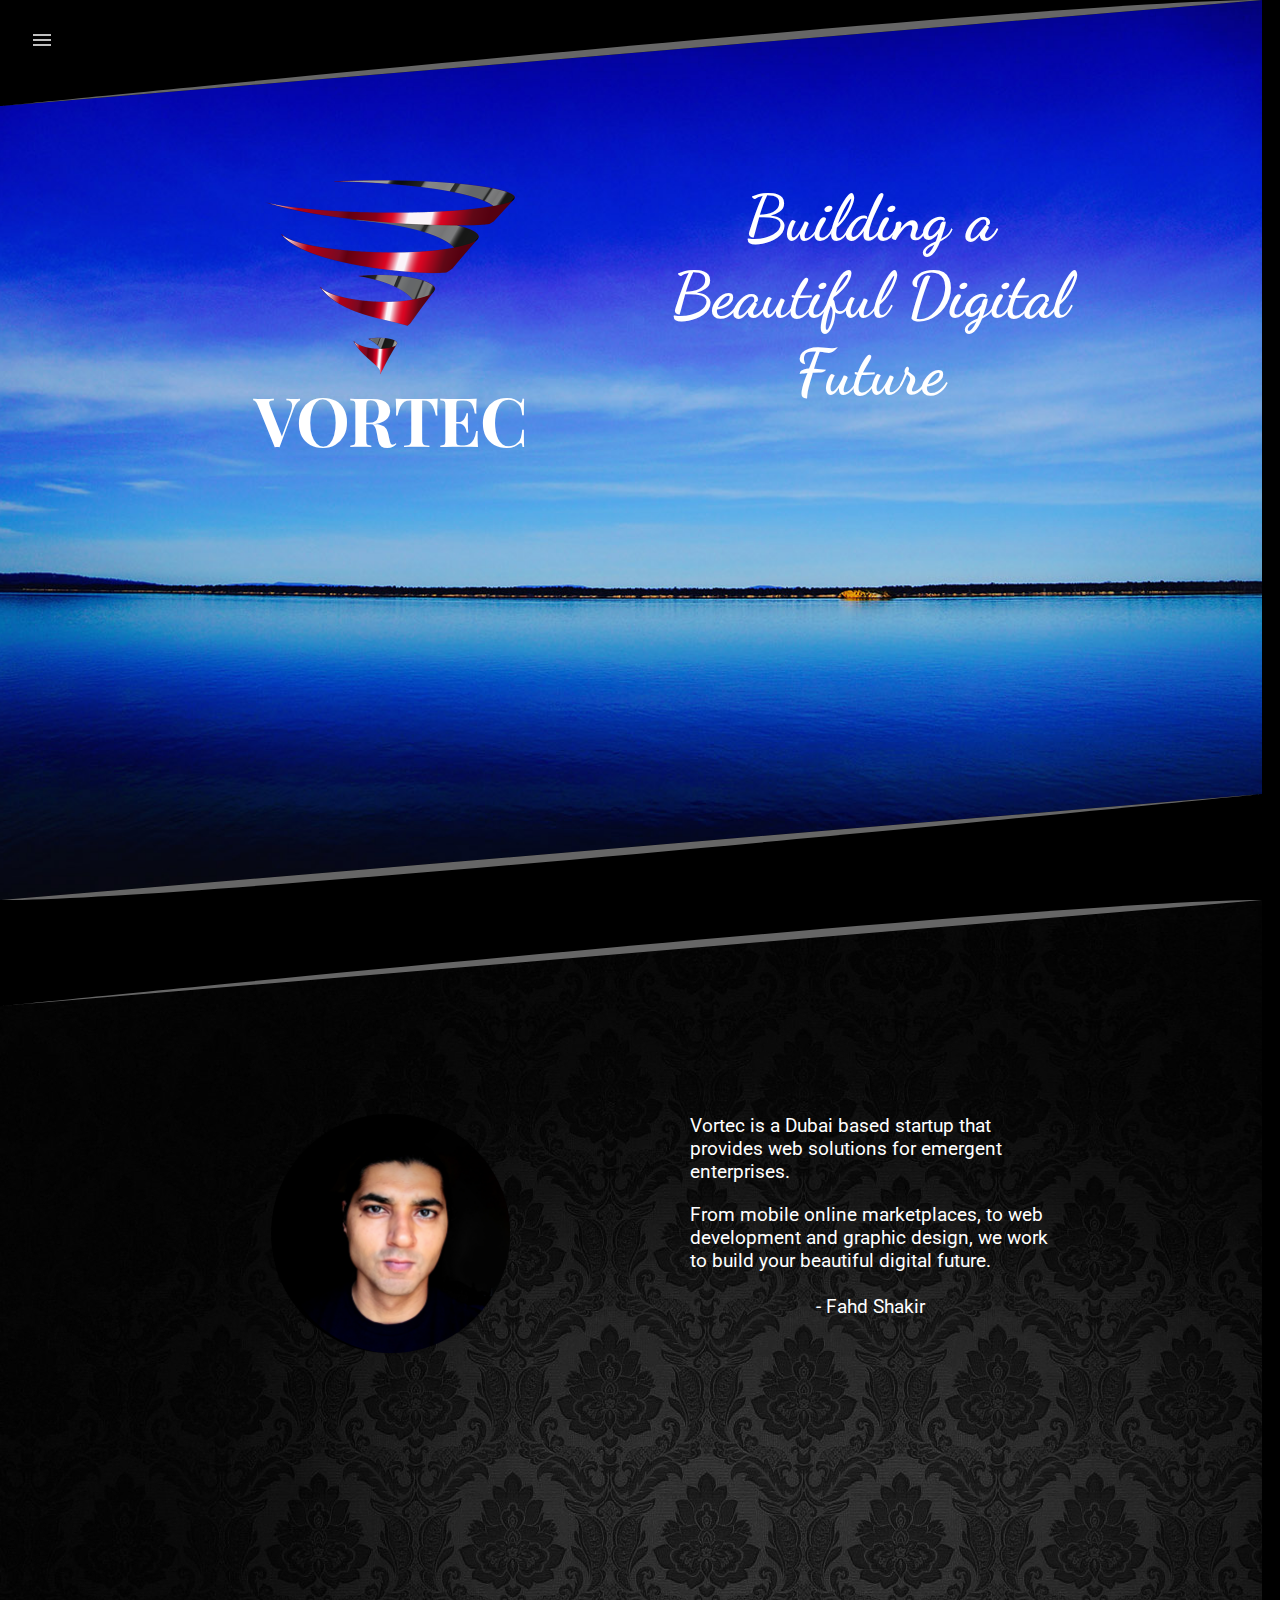
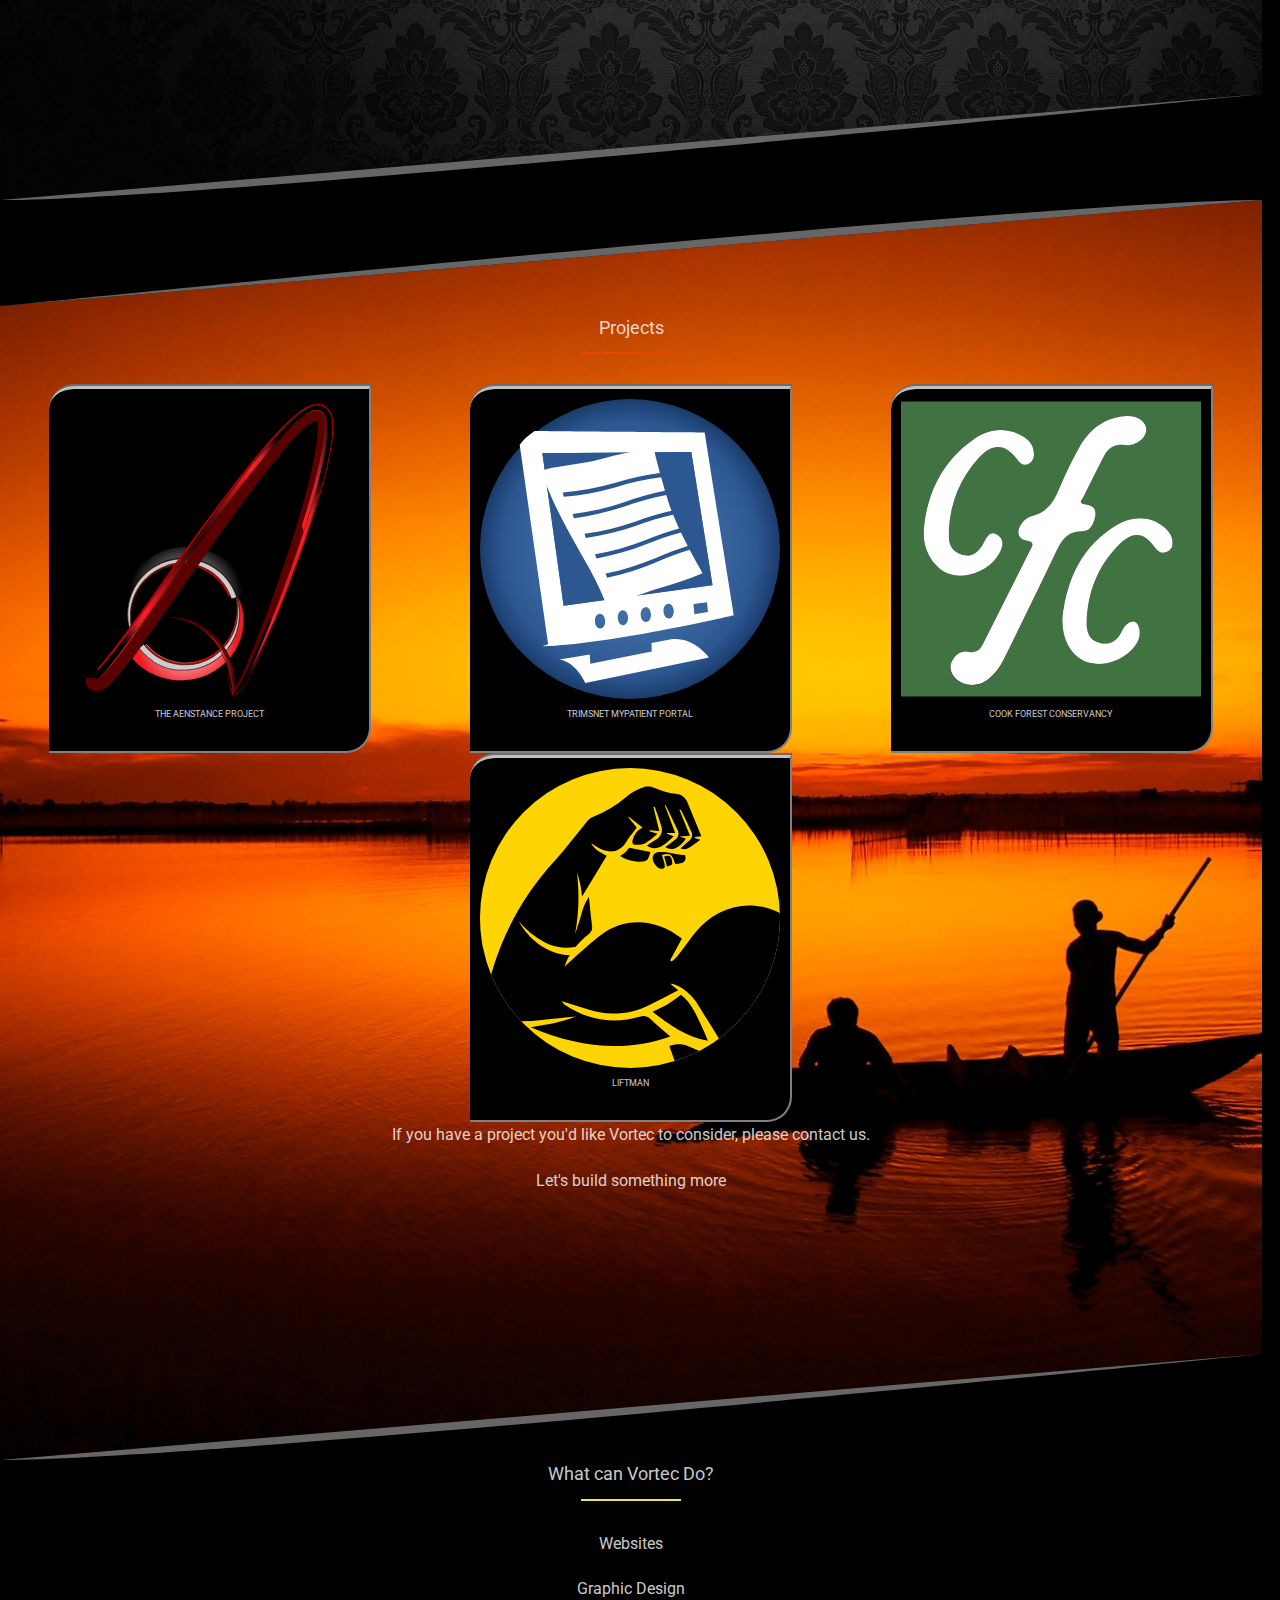
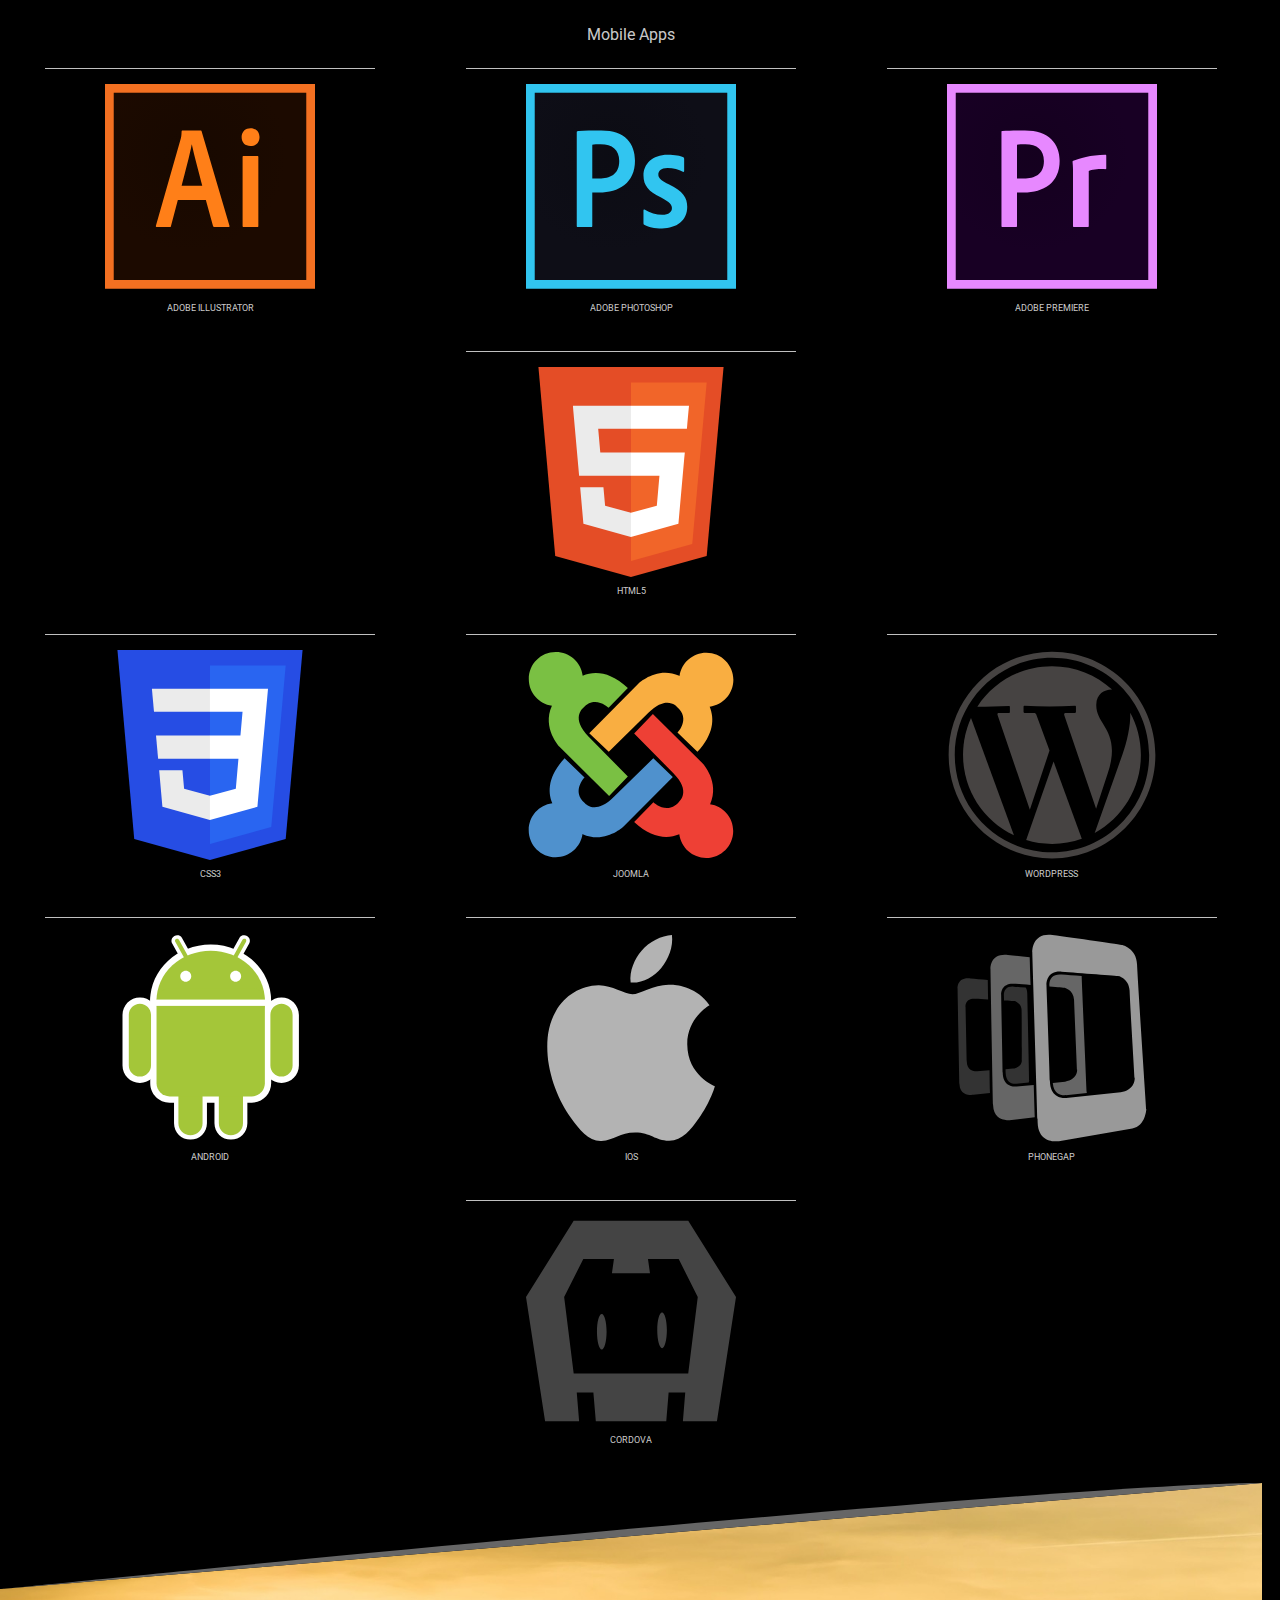
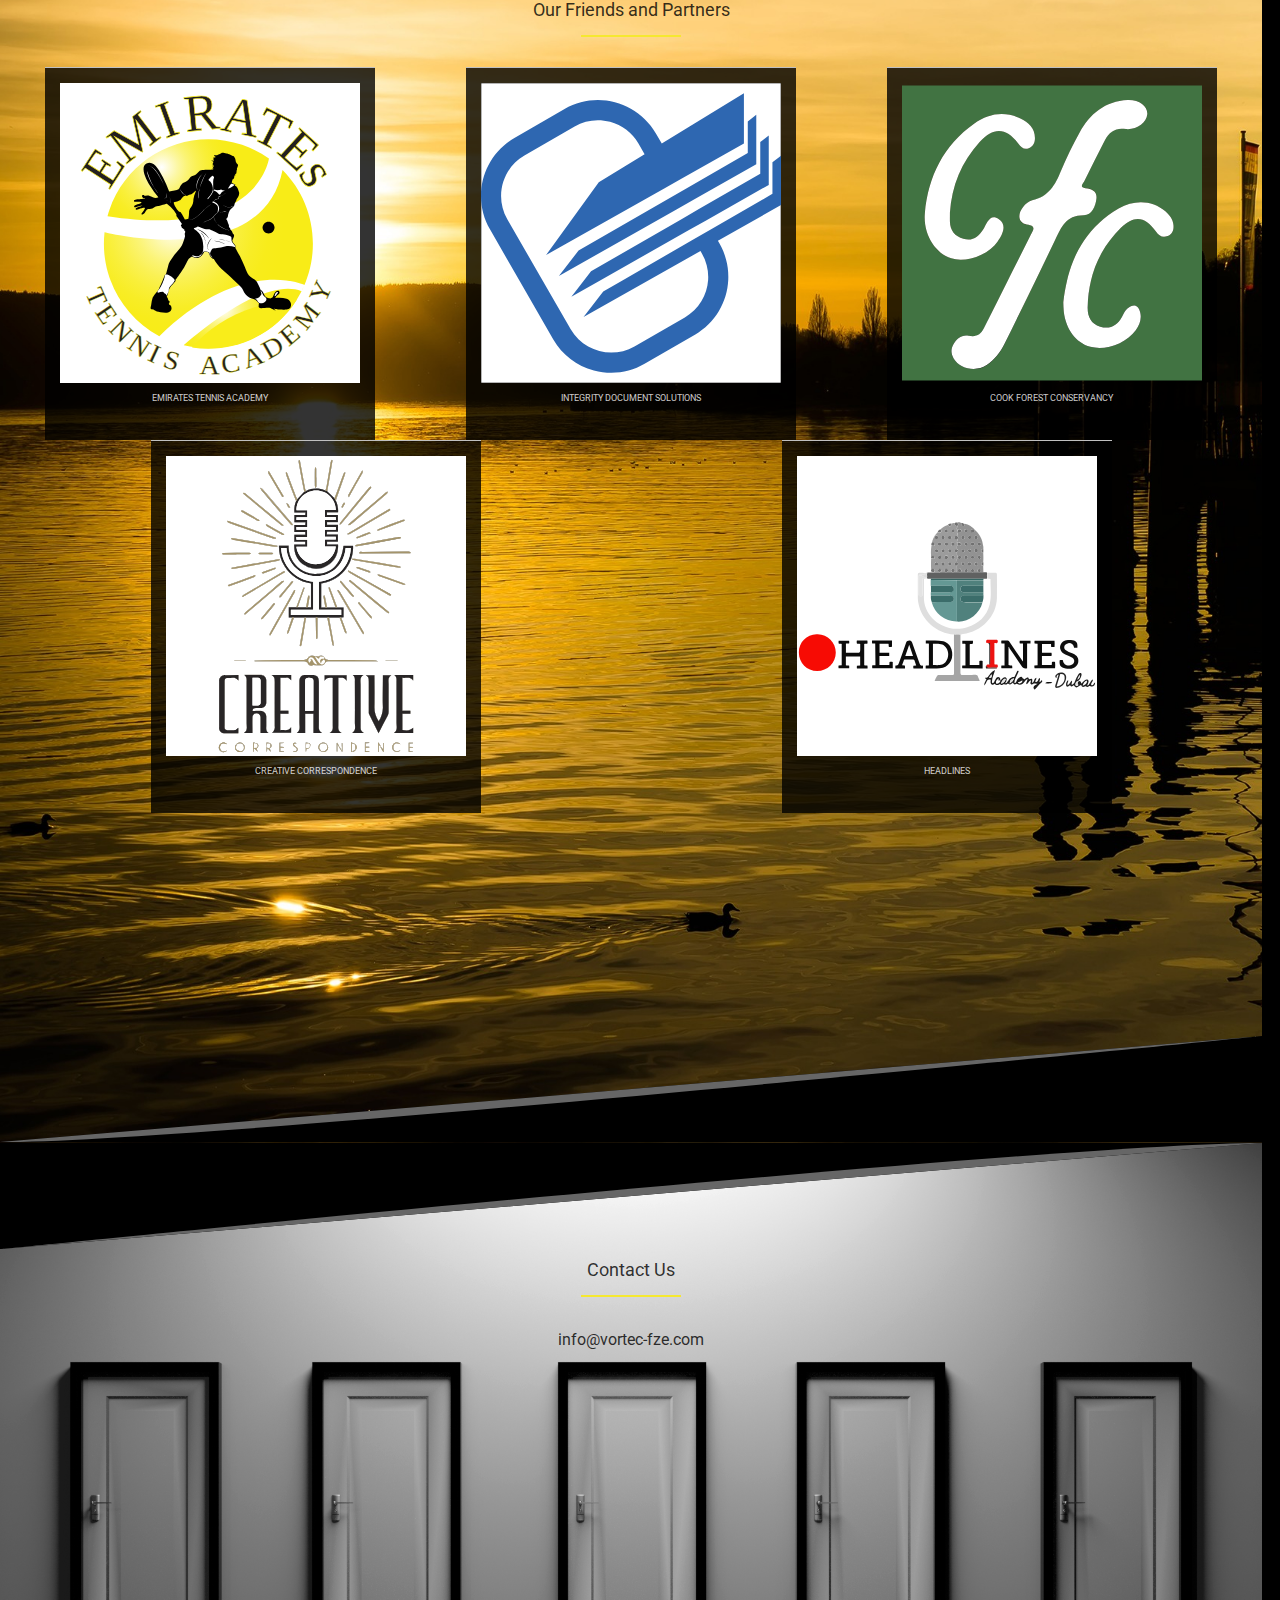
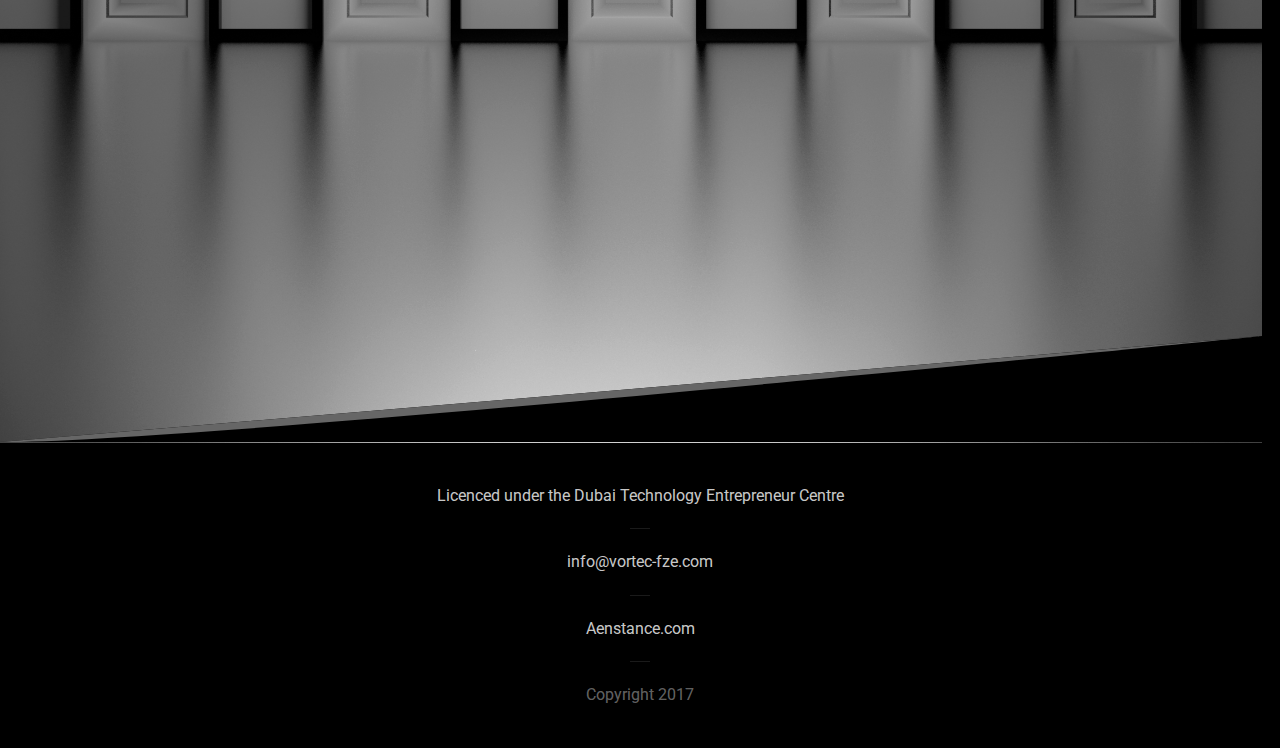
==== index.html @ 0f553f54 "link correction" ====
<!DOCTYPE html>
<html lang="en" class="page-home">

<head>
    <title>Vortec</title>
    <meta charset="utf-8">
    <meta name="viewport" content="width=device-width, initial-scale=1">
    <link rel="shortcut icon" href="assets/img/favicons/favicon.ico">
    <link rel="stylesheet" href="css/main3.css">
    <link href="https://fonts.googleapis.com/css?family=Dancing+Script|EB+Garamond|Playfair+Display" rel="stylesheet">
</head>

<body>
    <!-- <div class="top-rect"></div>  
    <svg xmlns="http://www.w3.org/2000/svg" version="1.1" viewBox="0 0 1950 150">
		  <g transform="translate(0,-902.36218)"/>
		  <path d="m 898.41609,-33.21176 0.01,0 -0.005,-0.009 -0.005,0.009 z" />
		  <path d="m 898.41609,-33.21176 0.01,0 -0.005,-0.009 -0.005,0.009 z"/>
		  <path d="M 0,150 0,0 1925,0"/>
    </svg>-->
    <!--<header>
     <svg xmlns="http://www.w3.org/2000/svg" version="1.1" viewBox="0 0 1950 150">
		  <g transform="translate(0,-902.36218)"/>
		  <path d="m 898.41609,-33.21176 0.01,0 -0.005,-0.009 -0.005,0.009 z" />
		  <path d="m 898.41609,-33.21176 0.01,0 -0.005,-0.009 -0.005,0.009 z"/>
		  <path d="M 0,150 0,0 1925,0"/>
    </svg>
    <img class="vorteclogo-svg" width="100px" height="100px" src="images/Vortec-Metal5.png">
<svg class="menu-svg" fill="silver" height="24" viewBox="0 0 24 24" width="24" xmlns="http://www.w3.org/2000/svg">
    <path d="M0 0h24v24H0z" fill="none"/>
    <path d="M3 18h18v-2H3v2zm0-5h18v-2H3v2zm0-7v2h18V6H3z"/>
</svg>

    </header>  -->
    <section class="home-hero">
        <div id="backgroundbody1">
            <header>
                <svg version="1.1" id="Layer_0" xmlns="http://www.w3.org/2000/svg" xmlns:xlink="http://www.w3.org/1999/xlink" x="0px" y="0px" viewBox="0 0 1368 115" style="enable-background:new 0 0 1368 115;" xml:space="preserve">
                    <style type="text/css">
                        .st0 {
                            fill: #666666;
                        }
                    </style>
                    <g>
                        <g>
                            <polygon points="0,115 0,0 1368,0 		" />
                        </g>
                        <path class="st0" d="M0,115C0,115,1137,0,1368,0" />
                    </g>
                </svg>
                <svg class="menu-svg" fill="silver" height="24" viewBox="0 0 24 24" width="24" xmlns="http://www.w3.org/2000/svg">
                    <path d="M0 0h24v24H0z" fill="none" />
                    <path d="M3 18h18v-2H3v2zm0-5h18v-2H3v2zm0-7v2h18V6H3z" />
                </svg>
            </header>
            <div class="mainpagecontainer">
                <div class="mainpagelayout">
                    <div class="Acol Bcol-main" role="main">
                        <img class="vorteclogo" width="250px" height="195px" src="images/Vortec-Metal6-500x390.png">
                        <h1>VORTEC</h1>
                    </div>
                    <div class="Acol Bcol-complementary" role="complementary">
                        <h2>Building a Beautiful Digital Future</h2>
                    </div>
                </div>
                <!--  Learn more and arrow
             
                 <p style="text-align: center;">Learn More</p>
              <img class="vorteclogo-svg" width="50px" height="50px" src="images/Vortec-Metal5.png">    -->
            </div>
            <svg version="1.1" id="Layer_1" xmlns="http://www.w3.org/2000/svg" xmlns:xlink="http://www.w3.org/1999/xlink" x="0px" y="0px" viewBox="0 0 1368 115" style="enable-background:new 0 0 1368 115;" xml:space="preserve">
                <style type="text/css">
                    .st0 {
                        fill: #666666;
                    }
                </style>
                <g>
                    <g>
                        <polygon points="1368,0 1368,115 0,115 		" />
                    </g>
                    <path class="st0" d="M1368,0C1368,0,231,115,0,115" />
                </g>
            </svg>
        </div>
    </section>
    <!--  Old video part 
     <section>
    <div>      
      <div class="flex-container"> 
        <div class="flex-about-content">
          <hr class="section-title-rule">
          <div class="mission">Building the Future, Tastefully</div>
          <hr class="section-title-rule bottom">
        </div>
       <!-- <div class="flex-video-right">
          <div class="flex-video-wrap">
            <div class="flex-video"><iframe src="http://www.youtube.com/embed/swcKGCX2Aos?rel=0&amp;controls=0&amp;showinfo=0" frameborder="0" allowfullscreen></iframe></div>
          </div>
          <p style="max-width: 300px" class="muted-extra"><span class="black">Video above:</span> I ask six talented creators what advice they would give their younger selves.</p>
        </div>
      </div> 
     </div>
    </section>  -->
    <section id="Whatisvortec">
        <div class="backgroundbody2">
            <svg version="1.1" id="Layer_2" xmlns="http://www.w3.org/2000/svg" xmlns:xlink="http://www.w3.org/1999/xlink" x="0px" y="0px" viewBox="0 0 1368 115" style="enable-background:new 0 0 1368 115;" xml:space="preserve">
                <style type="text/css">
                    .st0 {
                        fill: #666666;
                    }
                </style>
                <g>
                    <g>
                        <polygon points="0,115 0,0 1368,0 		" />
                    </g>
                    <path class="st0" d="M0,115C0,115,1137,0,1368,0" />
                </g>
            </svg>
            <div class="mainpagecontainer">
                <div class="mainpagelayout">
                    <div class="Acol Bcol-main" role="main">
                        <img src="images/fahdcirclebig.png" width="50%" ;>
                    </div>
                    <div class="Acol Bcol-complementary" role="complementary">
                        <div class="constrainer">
                            <p>Vortec is a Dubai based startup that provides web solutions for emergent enterprises. </p>
                            <p>From mobile online marketplaces, to web development and graphic design, we work to build your beautiful digital future.</p>
                            <p> - Fahd Shakir</p>
                        </div>
                    </div>
                </div>
            </div>
            <!--   <div class="constrainer">
        <div class="section-head">What is Vortec?</div>
        <hr class="section-title-rule">
        <div class="media-object">
          <div class="media"><img src="images/fahdcirclebig.png" class="avatar"></div>
          <div class="content">
            <p>Vortec is a Dubai based startup that provides web solutions for emergent enterprises.  <br>From mobile online marketplaces, to web development and graphic design, we work to build your beautiful digital future.  - Fahd Shakir</p>
          </div>
        </div>
      </div>  -->
            <svg version="1.1" id="Layer_3" xmlns="http://www.w3.org/2000/svg" xmlns:xlink="http://www.w3.org/1999/xlink" x="0px" y="0px" viewBox="0 0 1368 115" style="enable-background:new 0 0 1368 115;" xml:space="preserve">
                <style type="text/css">
                    .st0 {
                        fill: #666666;
                    }
                </style>
                <g>
                    <g>
                        <polygon points="1368,0 1368,115 0,115 		" />
                    </g>
                    <path class="st0" d="M1368,0C1368,0,231,115,0,115" />
                </g>
            </svg>
        </div>
    </section>
    <!--    videos section
   
   <section class="popular-episodes tint"><svg class="arc-svg" viewBox="0 0 1440 69" version="1.1" xmlns="http://www.w3.org/2000/svg" xmlns:xlink="http://www.w3.org/1999/xlink">
    <g stroke="none" stroke-width="1" fill="none" fill-rule="evenodd">
        <path d="M1440,69.0315425 L1440,0 L0,0 L0,69.0315425 C233.264983,25.0227325 473.943868,2 720,2 C966.056132,2 1206.73502,25.0227325 1440,69.0315425 Z" id="Combined-Shape"></path>
    </g>
</svg>

      <div class="constrainer">
        <div class="section-head">Popular Videos <span>Free!</span></div>
        <hr class="section-title-rule">
        <div class="popular-list"><a href="https://www.youtube.com/playlist?list=PLqGj3iMvMa4KQZUkRjfwMmTq_f1fbxerI" class="video-unit">
                    <div class="media"><img src="https://i.ytimg.com/vi/VcMjo_wczCc/mqdefault.jpg"></div>
                    <div class="desc"> 
                      <div class="title">How to Build a Responsive Website from Start to Finish</div>
                      <div class="muted-extra meta">26 videos &bull; 10hrs 46min</div>
                    </div></a><a href="https://www.youtube.com/playlist?list=PLqGj3iMvMa4IyCbhul-PdeiDqmh4ooJzk" class="video-unit">
                    <div class="media"><img src="https://i.ytimg.com/vi/STwoa-9jxi0/mqdefault.jpg"></div>
                    <div class="desc"> 
                      <div class="title">Parallax on the Web</div>
                      <div class="muted-extra meta">10 videos &bull; 3hrs 7min</div>
                    </div></a><a href="https://www.youtube.com/watch?v=OFDAGiPJHL8" class="video-unit">
                    <div class="media"><img src="https://i.ytimg.com/vi/OFDAGiPJHL8/mqdefault.jpg"></div>
                    <div class="desc"> 
                      <div class="title">Advice and Crap for Young Creators</div>
                      <div class="muted-extra meta">1 video &bull; 8min</div>
                    </div></a><a href="https://www.youtube.com/watch?v=G7EIAgfkhmg" class="video-unit">
                    <div class="media"><img src="https://i.ytimg.com/vi/G7EIAgfkhmg/mqdefault.jpg"></div>
                    <div class="desc"> 
                      <div class="title">CSS FlexBox Essentials</div>
                      <div class="muted-extra meta">2 videos &bull; 1hr 6 min</div>
                    </div></a><a href="https://www.youtube.com/playlist?list=PLqGj3iMvMa4KeBN2krBtcO3U90_7SOl-A" class="video-unit">
                    <div class="media"><img src="https://i.ytimg.com/vi/sJhhLvW-Xvg/mqdefault.jpg"></div>
                    <div class="desc"> 
                      <div class="title">Design + Code my Personal Website in 12 hours</div>
                      <div class="muted-extra meta">28 videos &bull; 12hrs 31 min</div>
                    </div></a><a href="https://www.youtube.com/watch?v=QLbUzwxkwHA" class="video-unit">
                    <div class="media"><img src="https://i.ytimg.com/vi/QLbUzwxkwHA/mqdefault.jpg"></div>
                    <div class="desc"> 
                      <div class="title">My First Websites Were Horrible!</div>
                      <div class="muted-extra meta">1 video &bull; 18min</div>
                    </div></a>
        </div>
      </div>
    </section> -->
    
    <section class="projects" id="Projects">

        <div class="backgroundbody3">
            <svg version="1.1" id="Layer_4" xmlns="http://www.w3.org/2000/svg" xmlns:xlink="http://www.w3.org/1999/xlink" x="0px" y="0px" viewBox="0 0 1368 115" style="enable-background:new 0 0 1368 115;" xml:space="preserve">
                <style type="text/css">
                    .st0 {
                        fill: #666666;
                    }
                </style>
                <g>
                    <g>
                        <polygon points="0,115 0,0 1368,0 		" />
                    </g>
                    <path class="st0" d="M0,115C0,115,1137,0,1368,0" />
                </g>
            </svg>
            <div class="conddddddddddddddddddstrainer text-center">
                <div class="section-head">Projects</div>
                <hr class="section-title-rule">
                <div class="project-icons">
                    <div class="circles"><img src="images/Aenstance120.svg" width="100%" ;>
                        <p class="muted-extra">The Aenstance Project</p>
                    </div>
                    <div class="circles"><img src="images/Trimsnet120.svg" width="100%" ;>
                        <p class="muted-extra">TRIMSNet MyPatient Portal</p>
                    </div>
                    <div class="circles"><img src="images/cfc.svg" width="100%" ;>
                        <p class="muted-extra">Cook Forest Conservancy</p>
                    </div>
                    <div class="circles"><img src="images/LiftmanC120.svg" width="100%" ;>
                        <p class="muted-extra">Liftman</p>
                    </div>
                </div>
                <p>If you have a project you'd like Vortec to consider, please contact us.</p>
                <p>Let's build something more</p>

            </div>
            <svg version="1.1" id="Layer_5" xmlns="http://www.w3.org/2000/svg" xmlns:xlink="http://www.w3.org/1999/xlink" x="0px" y="0px" viewBox="0 0 1368 115" style="enable-background:new 0 0 1368 115;" xml:space="preserve">
                <style type="text/css">
                    .st0 {
                        fill: #666666;
                    }
                </style>
                <g>
                    <g>
                        <polygon points="1368,0 1368,115 0,115 		" />
                    </g>
                    <path class="st0" d="M1368,0C1368,0,231,115,0,115" />
                </g>
            </svg>
        </div>
    </section>
    <!--section.quote div You can deal with anything today<br>if you have a compelling future<cite>— Tony Robbins</cite>
    -->
    <section class="services" id="Services">
        <div class="backgroundbody4">
            <div>
                <div class="section-head">What can Vortec Do?</div>
                <hr class="section-title-rule">
                <p> Websites</p>
                <p>Graphic Design</p>
                <p>Mobile Apps</p>
                <div class="services-icons text-center">
                    <div class="pod"><img src="images/services/Adobe_Illustrator_CC_icon.svg" width="70%" ;>
                        <p class="muted-extra">Adobe Illustrator</p>
                    </div>
                    <div class="pod"><img src="images/services/Adobe_Photoshop_CC_icon.svg" width="70%" ;>
                        <p class="muted-extra">Adobe Photoshop</p>
                    </div>
                    <div class="pod"><img src="images/services/Adobe_Premiere_Pro_CC_icon.svg" width="70%";>
                        <p class="muted-extra">Adobe Premiere</p>
                    </div>
                    <div class="pod"><img src="images/services/HTML5.svg" width="70%" ;>
                        <p class="muted-extra">HTML5</p>
                    </div>
                </div>
                <div class="services-icons text-center">
                    <div class="pod"><img src="images/services/css3a.svg" width="70%" ;>
                        <p class="muted-extra">CSS3</p>
                    </div>
                    <div class="pod"><img src="images/services/joomla.svg" width="70%" ;>
                        <p class="muted-extra">Joomla</p>
                    </div>
                    <div class="pod"><img src="images/services/WordPress.svg" width="70%" ;>
                        <p class="muted-extra">Wordpress</p>
                    </div>
                </div>
                <div class="services-icons text-center">
                    <div class="pod"><img src="images/services/Android.svg" width="70%" ;>
                        <p class="muted-extra">Android</p>
                    </div>
                    <div class="pod"><img src="images/services/Apple.svg" width="70%" ;>
                        <p class="muted-extra">iOS</p>
                    </div>
                    <div class="pod"><img src="images/services/Phonegap.svg" width="70%" ;>
                        <p class="muted-extra">Phonegap</p>
                    </div>
                    <div class="pod"><img src="images/services/cordovaX.svg" width="70%" ;>
                        <p class="muted-extra">Cordova</p>
                    </div>
                </div>
            </div>
        </div>
    </section>
    <section class="partners" id="Partners">
        <div class="backgroundbody5">
            <svg version="1.1" id="Layer_6" xmlns="http://www.w3.org/2000/svg" xmlns:xlink="http://www.w3.org/1999/xlink" x="0px" y="0px" viewBox="0 0 1368 115" style="enable-background:new 0 0 1368 115;" xml:space="preserve">
                <style type="text/css">
                    .st0 {
                        fill: #666666;
                    }
                </style>
                <g>
                    <g>
                        <polygon points="0,115 0,0 1368,0 		" />
                    </g>
                    <path class="st0" d="M0,115C0,115,1137,0,1368,0" />
                </g>
            </svg>
            <div class="section-head">Our Friends and Partners</div>
            <hr class="section-title-rule">
            <div class="partners-icons text-center">
                <div class="pod"><img src="images/etaW120.svg" width="100%" ;>
                    <p class="muted-extra">Emirates Tennis Academy</p>
                </div>
                <div class="pod"><img src="images/idsW120.svg" width="100%" ;>
                    <p class="muted-extra">Integrity Document Solutions</p>
                </div>
                <div class="pod"><img src="images/cfc.svg" width="100%" ;>
                    <p class="muted-extra">Cook Forest Conservancy</p>
                </div>
            </div>
            <div class="partners-icons text-center">       
                <div class="pod"><img src="images/cc120.svg" width="100%" ;>
                    <p class="muted-extra">Creative Correspondence</p>
                </div>
                <div class="pod"><img src="images/headlines120.svg" width="100%" ;>
                    <p class="muted-extra">Headlines</p>
                </div>
            </div>

            <svg version="1.1" id="Layer_7" xmlns="http://www.w3.org/2000/svg" xmlns:xlink="http://www.w3.org/1999/xlink" x="0px" y="0px" viewBox="0 0 1368 115" style="enable-background:new 0 0 1368 115;" xml:space="preserve">
                <style type="text/css">
                    .st0 {
                        fill: #666666;
                    }
                </style>
                <g>
                    <g>
                        <polygon points="1368,0 1368,115 0,115 		" />
                    </g>
                    <path class="st0" d="M1368,0C1368,0,231,115,0,115" />
                </g>
            </svg>
        </div>
    </section>

    <section class="contact" id="Contact">
        <div class="backgroundbody6">
            <svg version="1.1" id="Layer_8" xmlns="http://www.w3.org/2000/svg" xmlns:xlink="http://www.w3.org/1999/xlink" x="0px" y="0px" viewBox="0 0 1368 115" style="enable-background:new 0 0 1368 115;" xml:space="preserve">
                <style type="text/css">
                    .st0 {
                        fill: #666666;
                    }
                </style>
                <g>
                    <g>
                        <polygon points="0,115 0,0 1368,0 		" />
                    </g>
                    <path class="st0" d="M0,115C0,115,1137,0,1368,0" />
                </g>
            </svg>
            <div class="section-head">Contact Us</div>
            <hr class="section-title-rule">
            
            <p class="text-center">info@vortec-fze.com</p>

            <svg version="1.1" id="Layer_9" xmlns="http://www.w3.org/2000/svg" xmlns:xlink="http://www.w3.org/1999/xlink" x="0px" y="0px" viewBox="0 0 1368 115" style="enable-background:new 0 0 1368 115;" xml:space="preserve">
                <style type="text/css">
                    .st0 {
                        fill: #666666;
                    }
                </style>
                <g>
                    <g>
                        <polygon points="1368,0 1368,115 0,115 		" />
                    </g>
                    <path class="st0" d="M1368,0C1368,0,231,115,0,115" />
                </g>
            </svg>
        </div>
    </section>
    <footer class="white tint-reversed">

        <div class="constrainer">
            <ul class="link-list text-center">
                <li><a href="http://dtec.ae">Licenced under the Dubai Technology Entrepreneur Centre</a></li>
                <li><a href="#">info@vortec-fze.com</a></li>
                <li><a href="http://Aenstance.com">Aenstance.com</a></li>
                <li style="color: hsla(0,0%,100%,0.4)">Copyright 2017</li>
            </ul>
        </div>
    </footer>
    <div class="menu-overlay">
        <div class="menu-plate">
            <div class="menu-close">
                <svg fill="#000000" height="24" viewBox="0 0 24 24" width="24" xmlns="http://www.w3.org/2000/svg">
                    <path d="M19 6.41L17.59 5 12 10.59 6.41 5 5 6.41 10.59 12 5 17.59 6.41 19 12 13.41 17.59 19 19 17.59 13.41 12z" />
                    <path d="M0 0h24v24H0z" fill="none" />
                </svg>
            </div>
            <ul class="menu">
                <li>
                    <a href="/index.html">
                        <svg fill="#000000" height="24" viewBox="0 0 24 24" width="24" xmlns="http://www.w3.org/2000/svg">
                            <path d="M10 20v-6h4v6h5v-8h3L12 3 2 12h3v8z" />
                            <path d="M0 0h24v24H0z" fill="none" />
                        </svg>
                        <div class="double-line">Home<span>What is Vortec?</span></div>
                    </a>
                </li>
                <li>
                    <a href="/Projects.html">
                        <svg class="jquery-icon-svg" width="30px" height="29px" viewBox="0 0 55.99 92.42" version="1.1" xmlns="http://www.w3.org/2000/svg" xmlns:xlink="http://www.w3.org/1999/xlink">
                            <defs>
                                <style>
                                    .cls-1 {
                                        fill: #b2b2b2;
                                    }
                                </style>
                            </defs>
                            <title>03</title>
                            <path class="cls-1" d="M44.82 23.88a8.25 8.25 0 1 0 8.18 8.25 8.25 8.25 0 0 0-8.18-8.25zm0 13.21a5 5 0 1 1 4.94-5 5 5 0 0 1-4.94 4.99zm28 31.36a1.65 1.65 0 0 0-.9-1.47c-.52-.27-12.83-6.73-10.8-18.6a110.58 110.58 0 0 0 1.82-16.25c-.01-12.05-16.22-30.06-16.94-30.82a1.7 1.7 0 0 0-2.44 0c-.65.76-16.86 18.77-16.86 30.82a110.61 110.61 0 0 0 1.82 16.25c2 11.87-10.28 18.33-10.8 18.6a1.65 1.65 0 0 0-.9 1.47v19.81a1.65 1.65 0 0 0 3 1c3-4.07 8.68-10.12 12.9-12l-1 4a1.67 1.67 0 0 0 0 .4c0 1.42 1.18 4.61 11.53 4.92v5a1.65 1.65 0 1 0 3.29 0v-5c10.27-.31 11.46-3.51 11.46-4.93a1.67 1.67 0 0 0 0-.4l-1-4c4.22 1.85 9.85 7.9 12.9 12a1.65 1.65 0 0 0 3-1v-19.8zm-39.53 5.16c-4.68 1.08-9.94 6.31-13.17 10v-14.21c2.14-1.3 7.52-5 10.26-11 1.36 6.82 2.64 12.37 2.91 13.53v1.67zm13.17 9.66v-34.63a1.65 1.65 0 1 0-3.29 0v34.64c-5.9-.19-7.69-1.36-8.14-1.79l1.51-6a1.67 1.67 0 0 0 0-.4v-3.3a1.64 1.64 0 0 0 0-.38c-.07-.28-6.54-28-6.54-39.24 0-9 11.08-22.8 14.82-27.2 3.74 4.4 14.82 18.2 14.82 27.2 0 11.23-6.48 39-6.54 39.24a1.64 1.64 0 0 0 0 .38v3.3a1.66 1.66 0 0 0 0 .4l1.51 6c-.46.43-2.25 1.6-8.15 1.79zm23.05.35c-3.23-3.7-8.5-8.94-13.17-10v-1.68c.27-1.16 1.55-6.71 2.91-13.52 2.74 6 8.13 9.69 10.27 11v14.21z" transform="translate(-16.82 -.79)" />
                        </svg>

                        <div class="double-line">Projects<span>Building What?</span></div>
                    </a>
                </li>
                <li>
                    <a href="/Services.html">
                        <svg width="22px" height="14px" viewBox="0 0 22 14" version="1.1" xmlns="http://www.w3.org/2000/svg" xmlns:xlink="http://www.w3.org/1999/xlink">
                            <g stroke="none" stroke-width="1" fill="none" fill-rule="evenodd">
                                <g id="ic_gif" transform="translate(-1.000000, -5.000000)">
                                    <path d="M0,0 L24,0 L24,24 L0,24 L0,0 L0,0 Z" id="Shape"></path>
                                    <path d="M1,5 L3,5 L3,19 L1,19 L1,5 Z M5,5 L7,5 L7,19 L5,19 L5,5 Z M22,5 L10,5 C9.45,5 9,5.45 9,6 L9,18 C9,18.55 9.45,19 10,19 L22,19 C22.55,19 23,18.55 23,18 L23,6 C23,5.45 22.55,5 22,5 L22,5 Z M16,12.25 C17.24,12.25 18.25,11.24 18.25,10 C18.25,8.76 17.24,7.75 16,7.75 C14.76,7.75 13.75,8.76 13.75,10 C13.75,11.24 14.76,12.25 16,12.25 L16,12.25 Z M20.5,16.25 C20.5,14.75 17.5,14 16,14 C14.5,14 11.5,14.75 11.5,16.25 L11.5,17 L20.5,17 L20.5,16.25 L20.5,16.25 Z" id="Shape" fill="#757575"></path>
                                </g>
                            </g>
                        </svg>

                        <div class="double-line">Services<span>Building How?</span></div>
                    </a>
                </li>
                <li>
                    <a href="/Partners.html">
                        <svg fill="#000000" height="24" viewBox="0 0 40 40" width="24" xmlns="http://www.w3.org/2000/svg">
                            <g>
                                <g id="Layer_1_120_">
                                    <g>
                                        <g>
                                            <path fill="#b2b2b2" d="M31.7,10.3c-0.1-0.1-0.2-0.2-0.4-0.2l-9-2.8c-3.6-1.1-5.9,0.8-6.6,1.5c-0.4,0.4-0.6,0.8-0.8,1.1l-4,9.4
					c-0.2,0.5-0.2,1.3,0.2,2c0.5,1,1.4,1.8,2.5,2c1.2,0.3,2.5-0.1,3.5-1.1c0.3-0.3,0.5-0.6,0.6-0.8l1.3-2.5c0.2-0.4,0.5-0.8,0.9-1.2
					c1.2-1.2,1.7-0.6,1.9-0.4c2,1.9,12.6,12.5,12.6,12.5c0.4,0.4,0.3,1.1-0.2,1.6c-0.5,0.5-1.2,0.5-1.6,0.2l-3-3
					c-0.4-0.4-1-0.4-1.4,0c-0.4,0.4-0.4,1,0,1.4l3,3c0.4,0.4,0.3,1.1-0.2,1.6c-0.5,0.5-1.2,0.5-1.6,0.2l-3-3c-0.4-0.4-1-0.4-1.4,0
					c-0.4,0.4-0.4,1,0,1.4l3,3c0.4,0.4,0.3,1.1-0.2,1.6c-0.5,0.5-1.2,0.5-1.6,0.2l-3-3c-0.4-0.4-1-0.4-1.4,0c-0.4,0.4-0.4,1,0,1.4
					l3,3c0.4,0.4,0.3,1.1-0.2,1.6c-0.5,0.5-1.2,0.5-1.6,0.2L20,37.2c0.5-0.8,0.4-1.9-0.4-2.7c-0.9-0.9-2.2-0.9-2.9-0.2
					c0.8-0.8,0.7-2.1-0.2-2.9c-0.9-0.9-2.2-0.9-2.9-0.2c0.8-0.8,0.7-2.1-0.2-2.9c-0.9-0.9-2.2-0.9-2.9-0.2c0.8-0.8,0.7-2.1-0.2-2.9
					c-0.8-0.8-2-0.9-2.8-0.3l-5.8-5.8c-0.4-0.4-1-0.4-1.4,0c-0.4,0.4-0.4,1,0,1.4l5.8,5.8L4.4,28c-0.8,0.8-0.7,2.1,0.2,2.9
					c0.9,0.9,2.2,0.9,2.9,0.2c-0.8,0.8-0.7,2.1,0.2,2.9c0.9,0.9,2.2,0.9,2.9,0.2c-0.8,0.8-0.7,2.1,0.2,2.9c0.9,0.9,2.2,0.9,2.9,0.2
					c-0.8,0.8-0.7,2.1,0.2,2.9c0.9,0.9,2.2,0.9,2.9,0.2l1.8-1.8l3.6,3.6c1.1,1.1,3.1,1.1,4.3-0.2c0.6-0.6,0.9-1.4,1-2.1
					c0.8,0,1.5-0.4,2.1-1c0.6-0.6,0.9-1.4,1-2.1c0.8,0,1.5-0.4,2.1-1c0.6-0.6,0.9-1.4,1-2.1c0.8,0,1.5-0.4,2.1-1
					c1.2-1.2,1.3-3.2,0.2-4.3l-1.5-1.5l6.2-6.2c0.4-0.4,0.4-1,0-1.4L31.7,10.3z" />
                                        </g>
                                        <g>
                                            <path fill="#b2b2b2" d="M46.4,12.5l-7.9-7.9c-0.8-0.8-2-0.8-2.8,0L33,7.3c-0.8,0.8-0.8,2,0,2.8l7.9,7.9c0.8,0.8,2,0.8,2.8,0
					l2.8-2.8C47.2,14.5,47.2,13.3,46.4,12.5z M42.3,16.5c-0.9,0-1.6-0.7-1.6-1.6s0.7-1.6,1.6-1.6c0.9,0,1.6,0.7,1.6,1.6
					C43.9,15.8,43.2,16.5,42.3,16.5z" />
                                        </g>
                                    </g>
                                </g>
                            </g>
                        </svg>
                        <div class="double-line">Our Partners<span>Building Whom?</span></div>

                    </a>
                </li>
                <li>
                    <hr>
                </li>

                <li>
                    <a href="/Contact.html"><img src="images/burj.svg" height="250%;">

                        <div class="double-line">Contact Us<span>Let's Build Something</span></div>
                    </a>
                </li>
            </ul>
        </div>
    </div>
    <script src="js/jquery-2.2.2.min.js"></script>
    <script src="js/functions.js" type="text/javascript"></script>
</body>

</html>
---- css/main3.css ----
@import url(https://fonts.googleapis.com/css?family=Roboto:300,400,500,700,400italic);
/*! normalize.css v4.0.0 | MIT License | github.com/necolas/normalize.css */
/**
 * 1. Change the default font family in all browsers (opinionated).
 * 2. Prevent adjustments of font size after orientation changes in IE and iOS.
 */
html {
  font-family: sans-serif;
  /* 1 */
  -ms-text-size-adjust: 100%;
  /* 2 */
  -webkit-text-size-adjust: 100%;
  /* 2 */ }

/**
 * Remove the margin in all browsers (opinionated).
 */
body {
  margin: 0; }

/* HTML5 display definitions
   ========================================================================== */
/**
 * Add the correct display in IE 9-.
 * 1. Add the correct display in Edge, IE, and Firefox.
 * 2. Add the correct display in IE.
 */
article,
aside,
details,
figcaption,
figure,
footer,
header,
main,
menu,
nav,
section,
summary {
  /* 1 */
  display: block; }

/**
 * Add the correct display in IE 9-.
 */
audio,
canvas,
progress,
video {
  display: inline-block; }

/**
 * Add the correct display in iOS 4-7.
 */
audio:not([controls]) {
  display: none;
  height: 0; }

/**
 * Add the correct vertical alignment in Chrome, Firefox, and Opera.
 */
progress {
  vertical-align: baseline; }

/**
 * Add the correct display in IE 10-.
 * 1. Add the correct display in IE.
 */
template,
[hidden] {
  display: none; }

/* Links
   ========================================================================== */
/**
 * Remove the gray background on active links in IE 10.
 */
a {
  background-color: transparent; }

/**
 * Remove the outline on focused links when they are also active or hovered
 * in all browsers (opinionated).
 */
a:active,
a:hover {
  outline-width: 0; }

/* Text-level semantics
   ========================================================================== */
/**
 * 1. Remove the bottom border in Firefox 39-.
 * 2. Add the correct text decoration in Chrome, Edge, IE, Opera, and Safari.
 */
abbr[title] {
  border-bottom: none;
  /* 1 */
  text-decoration: underline;
  /* 2 */
  text-decoration: underline dotted;
  /* 2 */ }

/**
 * Prevent the duplicate application of `bolder` by the next rule in Safari 6.
 */
b,
strong {
  font-weight: inherit; }

/**
 * Add the correct font weight in Chrome, Edge, and Safari.
 */
b,
strong {
  font-weight: bolder; }

/**
 * Add the correct font style in Android 4.3-.
 */
dfn {
  font-style: italic; }

/**
 * Correct the font size and margin on `h1` elements within `section` and
 * `article` contexts in Chrome, Firefox, and Safari.
 */
h1 {
  font-size: 2em;
  margin: 0.67em 0; }

/**
 * Add the correct background and color in IE 9-.
 */
mark {
  background-color: #ff0;
  color: #000; }

/**
 * Add the correct font size in all browsers.
 */
small {
  font-size: 80%; }

/**
 * Prevent `sub` and `sup` elements from affecting the line height in
 * all browsers.
 */
sub,
sup {
  font-size: 75%;
  line-height: 0;
  position: relative;
  vertical-align: baseline; }

sub {
  bottom: -0.25em; }

sup {
  top: -0.5em; }

/* Embedded content
   ========================================================================== */
/**
 * Remove the border on images inside links in IE 10-.
 */
img {
  border-style: none; }

/**
 * Hide the overflow in IE.
 */
svg:not(:root) {
  overflow: hidden; }

/* Grouping content
   ========================================================================== */
/**
 * 1. Correct the inheritance and scaling of font size in all browsers.
 * 2. Correct the odd `em` font sizing in all browsers.
 */
code,
kbd,
pre,
samp {
  font-family: monospace, monospace;
  /* 1 */
  font-size: 1em;
  /* 2 */ }

/**
 * Add the correct margin in IE 8.
 */
figure {
  margin: 1em 40px; }

/**
 * 1. Add the correct box sizing in Firefox.
 * 2. Show the overflow in Edge and IE.
 */
hr {
  box-sizing: content-box;
  /* 1 */
  height: 0;
  /* 1 */
  overflow: visible;
  /* 2 */ }

/* Forms
   ========================================================================== */
/**
 * Change font properties to `inherit` in all browsers (opinionated).
 */
button,
input,
select,
textarea {
  font: inherit; }

/**
 * Restore the font weight unset by the previous rule.
 */
optgroup {
  font-weight: bold; }

/**
 * Show the overflow in IE.
 * 1. Show the overflow in Edge.
 * 2. Show the overflow in Edge, Firefox, and IE.
 */
button,
input,
select {
  /* 2 */
  overflow: visible; }

/**
 * Remove the margin in Safari.
 * 1. Remove the margin in Firefox and Safari.
 */
button,
input,
select,
textarea {
  /* 1 */
  margin: 0; }

/**
 * Remove the inheritence of text transform in Edge, Firefox, and IE.
 * 1. Remove the inheritence of text transform in Firefox.
 */
button,
select {
  /* 1 */
  text-transform: none; }

/**
 * Change the cursor in all browsers (opinionated).
 */
button,
[type="button"],
[type="reset"],
[type="submit"] {
  cursor: pointer; }

/**
 * Restore the default cursor to disabled elements unset by the previous rule.
 */
[disabled] {
  cursor: default; }

/**
 * 1. Prevent a WebKit bug where (2) destroys native `audio` and `video`
 *    controls in Android 4.
 * 2. Correct the inability to style clickable types in iOS.
 */
button,
html [type="button"],
[type="reset"],
[type="submit"] {
  -webkit-appearance: button;
  /* 2 */ }

/**
 * Remove the inner border and padding in Firefox.
 */
button::-moz-focus-inner,
input::-moz-focus-inner {
  border: 0;
  padding: 0; }

/**
 * Restore the focus styles unset by the previous rule.
 */
button:-moz-focusring,
input:-moz-focusring {
  outline: 1px dotted ButtonText; }

/**
 * Change the border, margin, and padding in all browsers (opinionated).
 */
fieldset {
  border: 1px solid #c0c0c0;
  margin: 0 2px;
  padding: 0.35em 0.625em 0.75em; }

/**
 * 1. Correct the text wrapping in Edge and IE.
 * 2. Correct the color inheritance from `fieldset` elements in IE.
 * 3. Remove the padding so developers are not caught out when they zero out
 *    `fieldset` elements in all browsers.
 */
legend {
  box-sizing: border-box;
  /* 1 */
  color: inherit;
  /* 2 */
  display: table;
  /* 1 */
  max-width: 100%;
  /* 1 */
  padding: 0;
  /* 3 */
  white-space: normal;
  /* 1 */ }

/**
 * Remove the default vertical scrollbar in IE.
 */
textarea {
  overflow: auto; }

/**
 * 1. Add the correct box sizing in IE 10-.
 * 2. Remove the padding in IE 10-.
 */
[type="checkbox"],
[type="radio"] {
  box-sizing: border-box;
  /* 1 */
  padding: 0;
  /* 2 */ }

/**
 * Correct the cursor style of increment and decrement buttons in Chrome.
 */
[type="number"]::-webkit-inner-spin-button,
[type="number"]::-webkit-outer-spin-button {
  height: auto; }

/**
 * Correct the odd appearance of search inputs in Chrome and Safari.
 */
[type="search"] {
  -webkit-appearance: textfield; }

/**
 * Remove the inner padding and cancel buttons in Chrome on OS X and
 * Safari on OS X.
 */
[type="search"]::-webkit-search-cancel-button,
[type="search"]::-webkit-search-decoration {
  -webkit-appearance: none; }

body {
  background-color: black;
/*  font-size: 14px;  */
  line-height: 1.6;
  font-family: "Roboto", sans-serif;
  color: rgba(0, 0, 0, 0.7);
  margin: 0;
  padding: 0;
  -webkit-font-smoothing: antialiased;
  -webkit-text-size-adjust: 100%; }

a {
  color: inherit;
  text-decoration: none;
  outline: 0;
  border-bottom: 2px solid rgba(0, 0, 0, 0.15); }
  a:hover, a:focus {
    color: inherit;
    border-bottom-color: rgba(0, 0, 0, 0.3); }
  a.white, a.white-hard {
    border-bottom-color: rgba(255, 255, 255, 0.3); }
    a.white:hover, a.white:focus, a.white-hard:hover, a.white-hard:focus {
      color: white; }

.gigantic, .huge, .large, .bigger, .big,
h1, h2, h3, h4, h5, h6 {
  color: #222;
  font-weight: bold;
  margin: 0;
  margin-bottom: 20px; }

.gigantic {
  font-size: 110px;
  line-height: 1.09;
  letter-spacing: -2px; }

.huge, h1 {
  font-size: 68px;
  line-height: 1.05;
  letter-spacing: -1px; }

.large, h2 {
  font-size: 42px;
  line-height: 1.14; }

.bigger, h3 {
  font-size: 26px;
  line-height: 1.38; }

.big, h4 {
  font-size: 22px;
  line-height: 1.38; }

.small, small {
  font-size: 10px;
  line-height: 1.2; }

p {
  margin: 0 0 20px 0; }
.content p{
    color: rgba(365,365,365, 0.8);
}

em {
  font-style: italic; }

strong {
  font-weight: bold;
  color: rgba(0, 0, 0, 0.9); }

hr {
  border: solid #ddd;
  border-width: 1px 0 0;
  clear: both;
  margin: 10px 0 30px;
  height: 0; }
  hr.section-title-rule {
    border-top: 2px solid #F5E830;
    width: 100px;
    margin: 10px auto 30px; }
    .tint-reversed hr.section-title-rule {
      border-top-color: rgba(255, 255, 255, 0.2); }

.section-head {
  font-size: 18px;
  color:  rgba(365, 365, 365, 0.8);
  text-align: center; }

.contact .section-head, p{
    color: rgba(0,0,0,0.8);
}
.partners .section-head {
   color:  rgba(0, 0, 0, 0.8); 
}
.pod{
    padding: 15px;
    background-color: rgba(0,0,0,.8);
    border-top: 1px silver solid;
     
    
}
.lead {
  font-size: 16px;
  font-weight: 400;
  color: rgba(0, 0, 0, 0.8); }

.bold {
  font-weight: 600; }

.regular {
  font-size: 14px;
  font-weight: 400;
  color: rgba(0, 0, 0, 0.8); }

.muted {
  font-size: 13px;
  font-style: italic; }

.muted-extra {
  font-size: 12px;
  font-weight: 400;
  color: rgba(365, 365, 365, 0.5); }


.blue {
  color: #0067AF; }

.black {
  color: black; }

.white {
  color: rgba(255, 255, 255, 0.8); }

.white-hard {
  color: white; }

.text-center {
  text-align: center; }

.text-right {
  text-align: right; }

.button,
button,
input[type="submit"],
input[type="reset"],
input[type="button"] {
  display: inline-block;
  padding: 5px 20px;
  color: #555;
  text-align: center;
  text-decoration: none;
  white-space: nowrap;
  background-color: transparent;
  border-radius: 4px;
  border: 1px solid #bbb;
  cursor: pointer;
  box-sizing: border-box; }
  .button:hover, .button:active, .button:focus,
  button:hover,
  button:active,
  button:focus,
  input[type="submit"]:hover,
  input[type="submit"]:active,
  input[type="submit"]:focus,
  input[type="reset"]:hover,
  input[type="reset"]:active,
  input[type="reset"]:focus,
  input[type="button"]:hover,
  input[type="button"]:active,
  input[type="button"]:focus {
    color: inherit;
    border-color: #888;
    outline: 0; }

form {
  margin-bottom: 20px; }

input[type="text"],
input[type="email"] {
  padding: 5px 10px;
  border: 1px solid rgba(0, 0, 0, 0.5);
  border-radius: 3px;
  width: 100%;
  margin-bottom: 10px;
  box-sizing: border-box; }

input,
textarea {
  font-size: 16px;
  -webkit-appearance: none; }
  input:focus,
  textarea:focus {
    outline: none; }

input.needsfilled {
  border-color: #FF851B !important;
  color: #FF851B !important; }


body {
  position: relative; }

header {
  height: 80px;
  position: relative; 
  top: 0;
}
.vorteclogo-svg {
    position: relative;
    left: 50%;
    top: 50%;
    margin-left: -25px;
    margin-top: -20px; }
  header .menu-svg {
    position: absolute;
    top: 28px;
    left: 30px;
    cursor: pointer; }

footer {
  padding: 40px 0px;
  background: black; }

section {
  padding: 0px 0px; }
  section.tint {
    background-color: #f5f5f5; }
  section .constrainer {
    max-width: 360px;
    margin: 0 auto;
    padding: 0 30px; }

.media-object {
  display: -webkit-box;
  display: -webkit-flex;
  display: -ms-flexbox;
  display: flex; }
  .media-object .media {
    margin-right: 20px;
    -webkit-flex-shrink: 0;
        -ms-flex-negative: 0;
            flex-shrink: 0; }

.avatar {
  width: 13vw;
  height: 180px;
  border-radius: 50%; }

.link-list {
  list-style: none;
  padding: 0;
  margin: 0; }
  .link-list li:after {
    content: "";
    display: block;
    height: 1px;
    width: 20px;
    background: rgba(0, 0, 0, 0.1);
    margin: 20px auto; }
    .tint-reversed .link-list li:after {
      background: rgba(255, 255, 255, 0.1); }
  .link-list li:last-child:after {
    display: none; }
  .link-list li a {
    border: none; 
}

.projects .section-title-rule {
  border-top-color: #E84500; }
.projects .project-icons {
  display: -webkit-box;
  display: -webkit-flex;
  display: -ms-flexbox;
  display: flex;
  -webkit-justify-content: space-around;
      -ms-flex-pack: distribute;
          justify-content: space-around; 
flex-wrap: wrap;}
  .projects .project-icons > div {
    margin: 0 5px; }
  .projects .project-icons p {
    text-transform: uppercase;
    font-size: 9px;    
}
.services .services-icons {
  display: -webkit-box;
  display: -webkit-flex;
  display: -ms-flexbox;
  display: flex;
  -webkit-justify-content: space-around;
      -ms-flex-pack: distribute;
          justify-content: space-around;
    flex-wrap: wrap;
}
  .services .services-icons > div {
    margin: 0 5px; }
  .services .services-icons p {
    text-transform: uppercase;
    font-size: 9px;    
}
.partners .partners-icons {
  display: -webkit-box;
  display: -webkit-flex;
  display: -ms-flexbox;
  display: flex;
  -webkit-justify-content: space-around;
      -ms-flex-pack: distribute;
          justify-content: space-around; 
flex-wrap: wrap;
}
  .partners .partners-icons > div {
    margin: 0 5px; }
  .partners .partners-icons p {
    text-transform: uppercase;
    font-size: 9px;    
}

.menu-overlay {
  position: fixed;
  background-color: transparent;
  top: 0;
  left: 0;
  right: 0;
  bottom: 0;
  pointer-events: none;
  -webkit-transition: all 350ms ease-in-out;
  transition: all 350ms ease-in-out; }

.menu-plate {
  position: absolute;
  top: 0px;
  left: -400px;
  width: 300px;
  height: 100%;
  background: white;
  box-shadow: 3px 0px 30px rgba(0, 0, 0, 0.4);
  -webkit-transition: all 350ms ease-in-out;
  transition: all 350ms ease-in-out; }
  .menu-plate .jquery-icon-svg path {
    fill: rgba(0, 0, 0, 0.54); }

.menu-close {
  position: absolute;
  top: 28px;
  left: 30px;
  cursor: pointer; }

.menu {
  margin: 0;
  list-style: none;
  margin-top: 88px;
  padding-left: 30px; }
  .menu li {
    margin-bottom: 30px; }
  .menu svg {
    vertical-align: top;
    margin-right: 20px;
    fill: rgba(0, 0, 0, 0.54);
    width: 24px;
    height: 24px; }
  .menu a {
    border-bottom: none;
    text-transform: uppercase;
    font-weight: 500;
    font-size: 16px;
    display: inline-block;
    height: 24px;
    line-height: 24px; }
  .menu .double-line {
    display: inline-block;
    line-height: 1.4; }
    .menu .double-line span {
      display: block;
      font-size: 12px;
      color: rgba(0, 0, 0, 0.3); }

html.menu-open body {
  overflow: hidden;
  position: fixed;
  top: 0;
  left: 0;
  right: 0;
  bottom: 0; }
html.menu-open .menu-overlay {
  background-color: rgba(0, 0, 0, 0.7);
  pointer-events: auto; }
html.menu-open .menu-plate {
  -webkit-transform: translate3d(400px, 0px, 0px);
          transform: translate3d(400px, 0px, 0px); }


section.testimonials {
  overflow: hidden; }


.page-home .home-hero {}
  .page-home .home-hero .mission {
    font-size: 21px;
    font-weight: 400;
    margin-bottom: 20px;
    max-width: 300px; }
  .page-home .home-hero .section-title-rule {
    border-top-color: rgba(0, 0, 0, 0.15);
    margin: 0px 0px 30px;
    display: none; }
    .page-home .home-hero .section-title-rule.bottom {
      display: block;
      margin: 10px 0px 30px; }
.page-home .top-rect {
  padding-top: 500px; }
@media (min-width: 830px) {
  .page-home .home-hero .mission {
    font-size: 28px;
    line-height: 1.38; }
  .page-home .home-hero .section-title-rule {
    display: block; }
  .page-home .home-hero .flex-container {
    display: -webkit-box;
    display: -webkit-flex;
    display: -ms-flexbox;
    display: flex;
    max-width: 830px;
    margin: 0 auto; }
  .page-home .home-hero .flex-about-content {
    max-width: 300px;
    margin-right: 30px;
    -webkit-flex-shrink: 0;
        -ms-flex-negative: 0;
            flex-shrink: 0; }
    .page-home .home-hero .flex-about-content .section-head {
      text-align: left; }
    .page-home .home-hero .flex-about-content .section-title-rule {
      display: block; }
      .page-home .home-hero .flex-about-content .section-title-rule.bottom {
        display: none; }
  .page-home .home-hero .flex-video-right {
    width: 100%; } }

.page-home .quote {
  text-align: center;
}
  .page-home .quote > div {
    display: inline-block;
    font-size: 24px;
    font-weight: 300;
    max-width: 600px;
    padding: 0 20px; }
    .page-home .quote > div span {
      font-weight: 400; }
    .page-home .quote > div cite {
      display: block;
      text-align: right;
      font-size: 14px; }
.page-home .popular-episodes .section-head span {
  font-style: italic;
  font-weight: 400;
  display: inline-block;
  position: relative;
  z-index: 1; }
  .page-home .popular-episodes .section-head span:after {
    content: "";
    display: block;
    background: rgba(249, 236, 49, 0.3);
    height: 30px;
    width: 50px;
    z-index: -1;
    position: absolute;
    top: 0px;
    left: -5px;
    -webkit-transform: rotate(24deg) skewY(-24deg);
            transform: rotate(24deg) skewY(-24deg); }


#backgroundbody1 {
    margin: 0;
    padding: 0;
    background-image: url("../images/bg021.jpg");
    background-position: center;
    background-repeat: no-repeat;
    background-size: cover;
    width: 98.6vw;
    min-height: 100vh;
    position: relative;
}

.Bcol-main {
  flex: 2;  
  text-align: center;

}  
.Bcol-complementary {
  flex: 2;  
    height: 3em;
    line-height: 3em;
    text-align: center;
}

/* Responsive: */

@media only screen and (min-width: 640px) {
  .mainpagelayout {
    display: flex;
  }
}

.mainpagecontainer {
  max-width: 60em;
  margin-right: auto;
  margin-left: auto;
  margin-top:100px;
}

.Acol {
  padding: 0;
  margin: 0 2px 2px 0;

}
.Bcol-main h1{
    color: white;
    font-family: 'Playfair Display', serif;
}

.Bcol-complementary h2{
    color: white;
    display: inline-block;
    vertical-align: middle;
    line-height: normal;
    font-family: 'Dancing Script', cursive;
    font-size: 5vw;
}
.Bcol-complementary p{
    color: white;
    display: inline-block;
    vertical-align: middle;
    line-height: normal;
    font-family: 'Roboto', serif;
    font-size: 1.2em;
    text-align: left;
}
#Layer_1 {
     position: absolute; bottom: 0; 
}

.projects p {
    color: rgba(365,365,365,0.8);
}
.partners p{
    color: rgba(365,365,365,0.8);
}

.projects {
    background-color: black;
}
.backgroundbody2{
    background-image: url("../images/bg%20patterns%20(1).jpg");
    min-height: 100vh;
    width: 98.6vw;
    position: relative;
}
.backgroundbody3 {
    background-image: url("../images/bg%20fishing.jpg");
    background-repeat: no-repeat;
    background-position: center;
    background-size: cover;
    width: 98.6vw;
    min-height: 140vh;
    position: relative;    
}
.backgroundbody4{
    min-height: 100vh;
    width: 98.6vw;
    position: relative;
    background-color: black;
}
.backgroundbody5 {
    background-image: url("../images/bg%20tests%20(4).jpg");
    background-repeat: no-repeat;
    background-position: center;
    background-size: cover;
    width: 98.6vw;
    min-height:  140vh;
    position: relative;       
}
.backgroundbody6 {
    background-image: url("../images/bg%20doors4.png");
    background-repeat: no-repeat;
    background-position: center;
    background-size: cover;
    width: 98.6vw;
    min-height: 100vh;
    position: relative;       
}


#Layer_3 {
    position: absolute;
    bottom: 0; 
}

#Layer_5 {
    position: absolute;
    bottom: 0; 
}

#Layer_7 {
    position: absolute;
    bottom: 0; 
}
#Layer_9 {
    position: absolute;
    bottom: 0; 
}
.services p{
    color: rgba(365,365,365,0.8);
    text-align: center;
}
.circles {
    background-color: black;
    border-radius: 25px 0px 25px 0px;
    padding: 10px;
    border-top: 5px silver groove;
    border-bottom: 2px gray solid;
    border-right: 2px gray solid;
    min-width: 130px;
}

.pod {
}
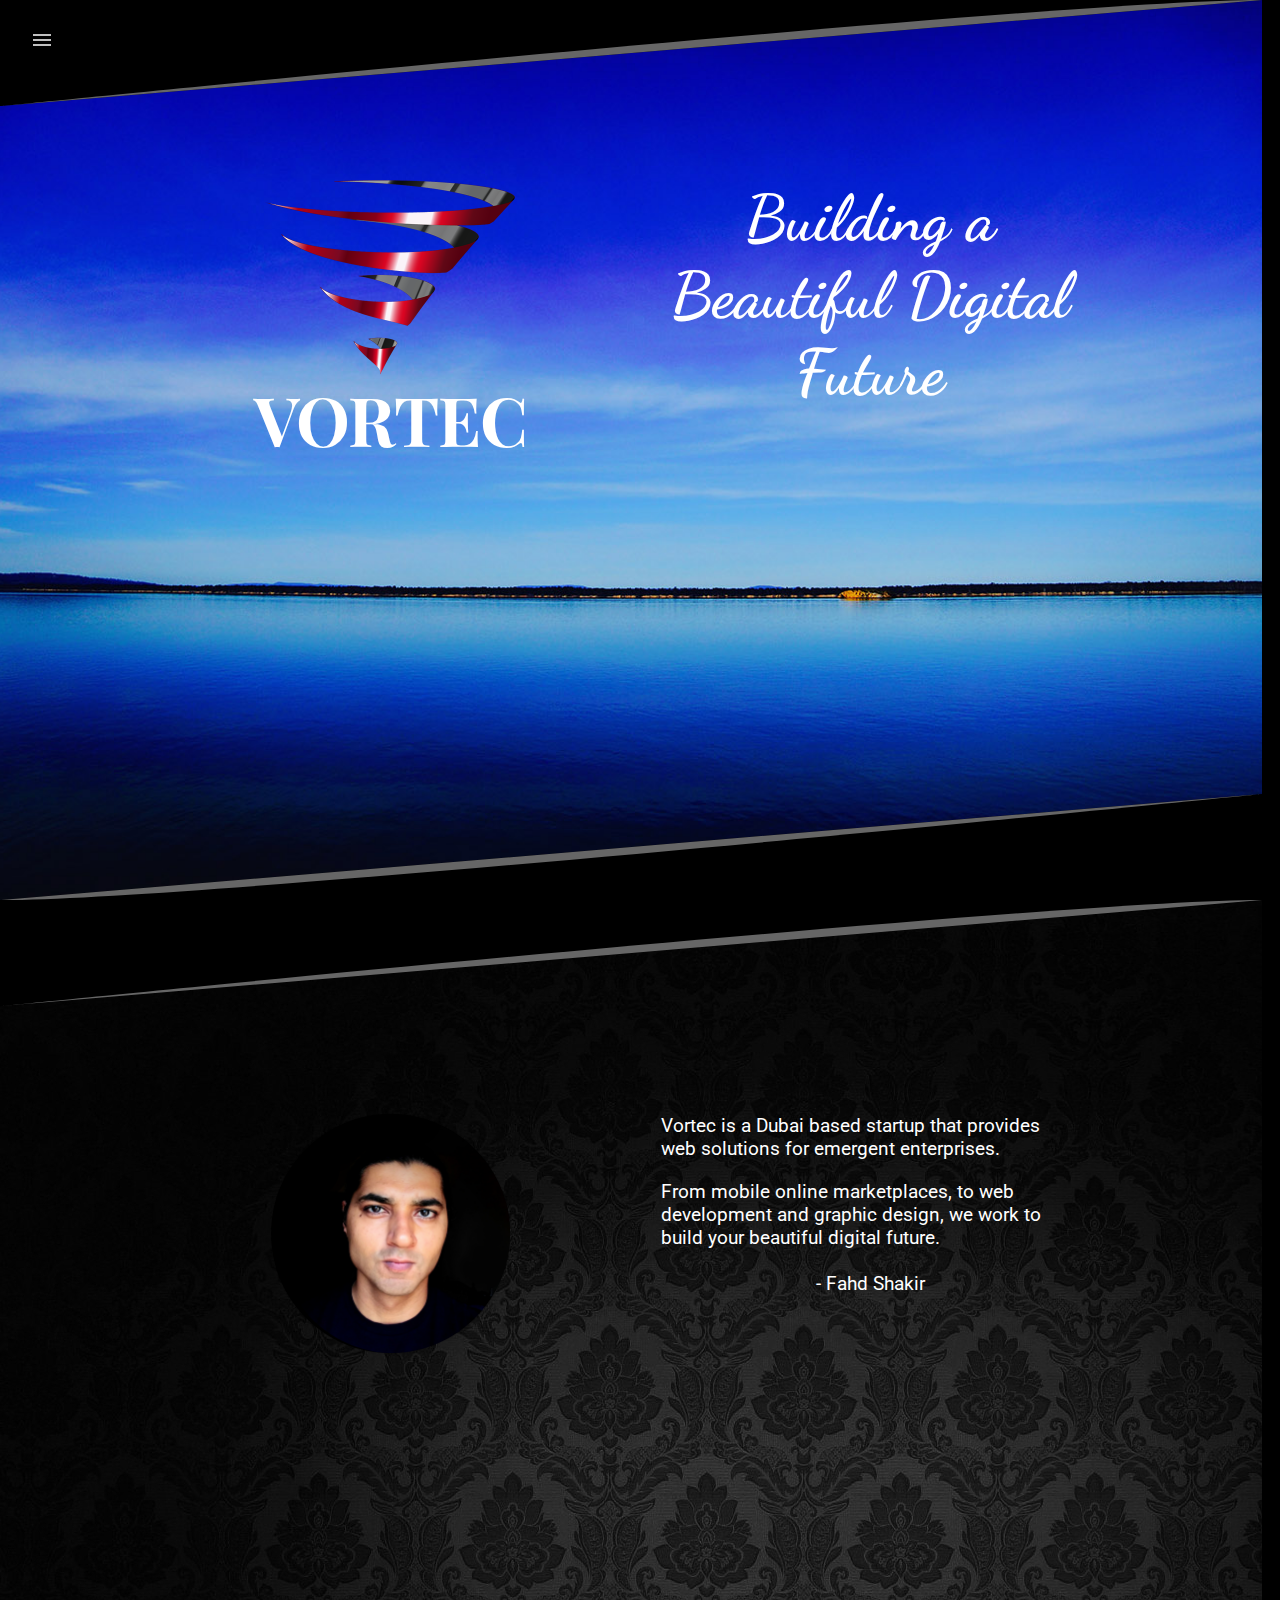
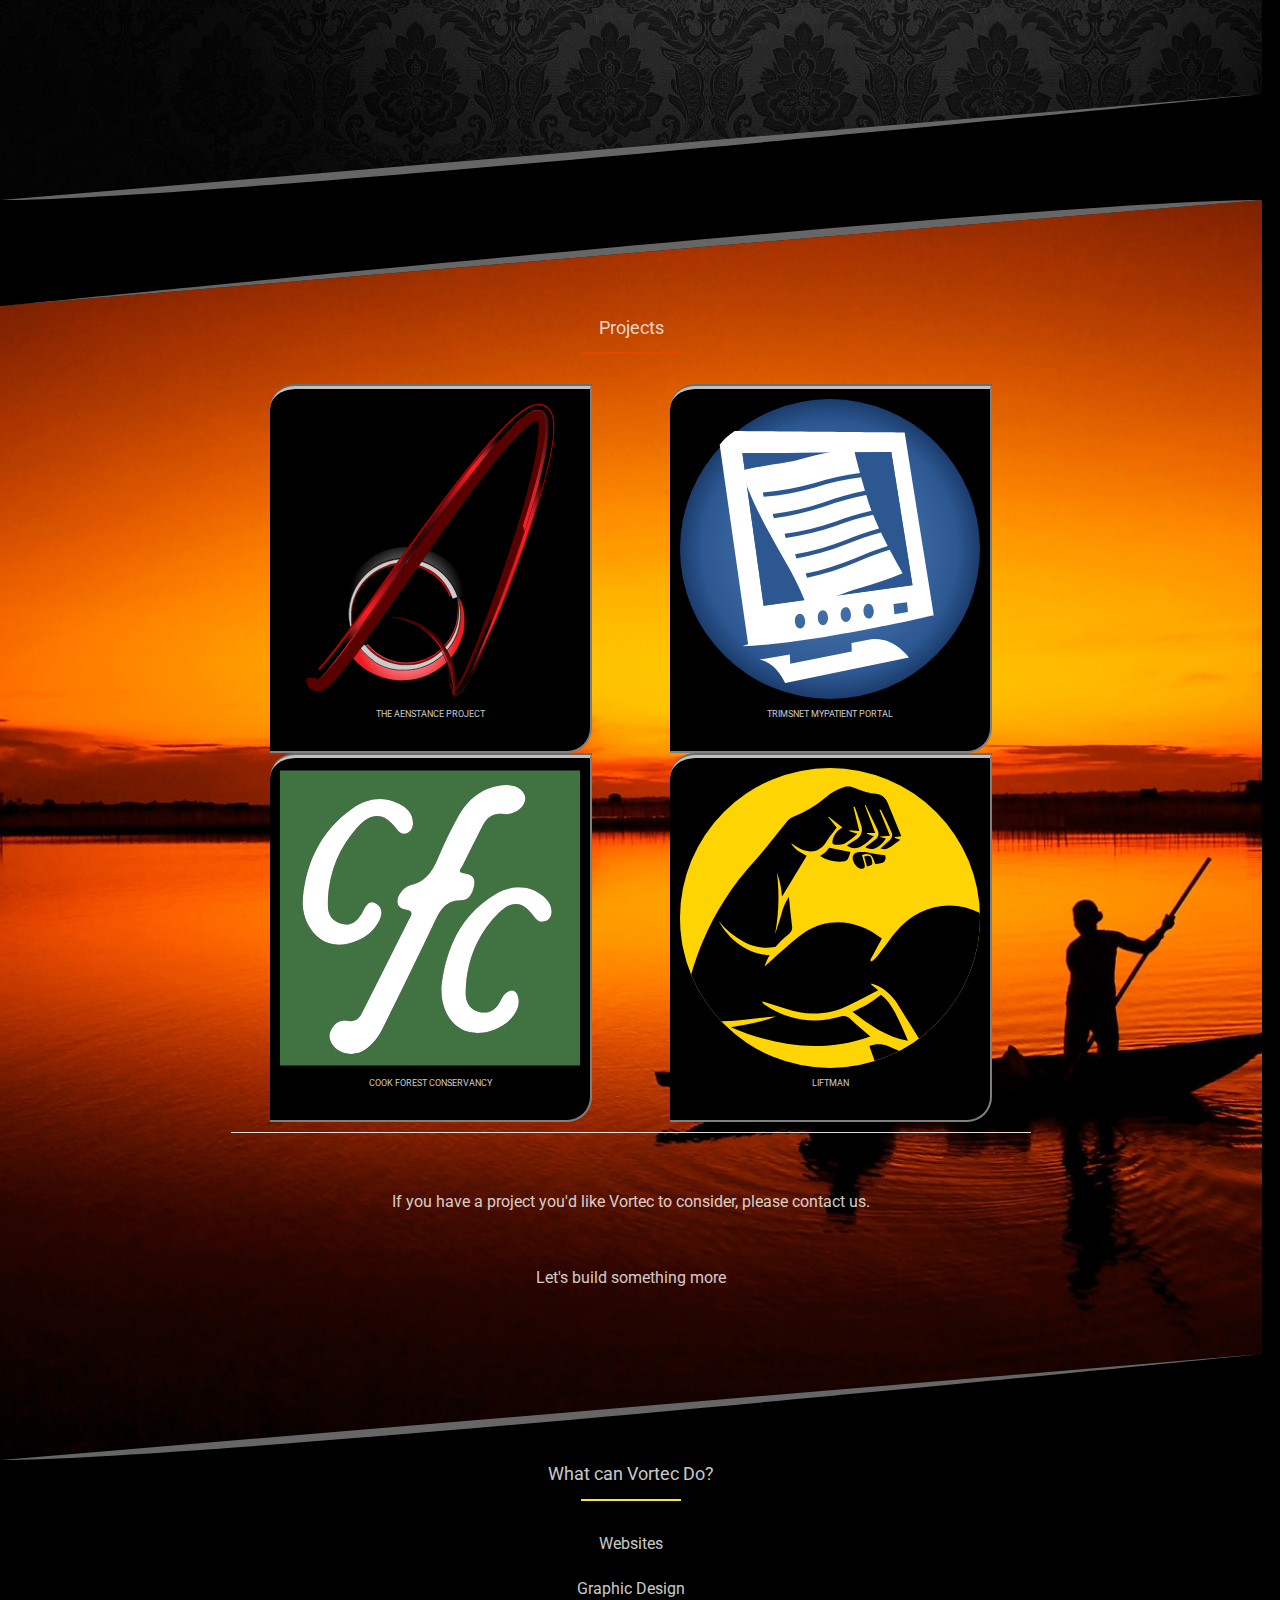
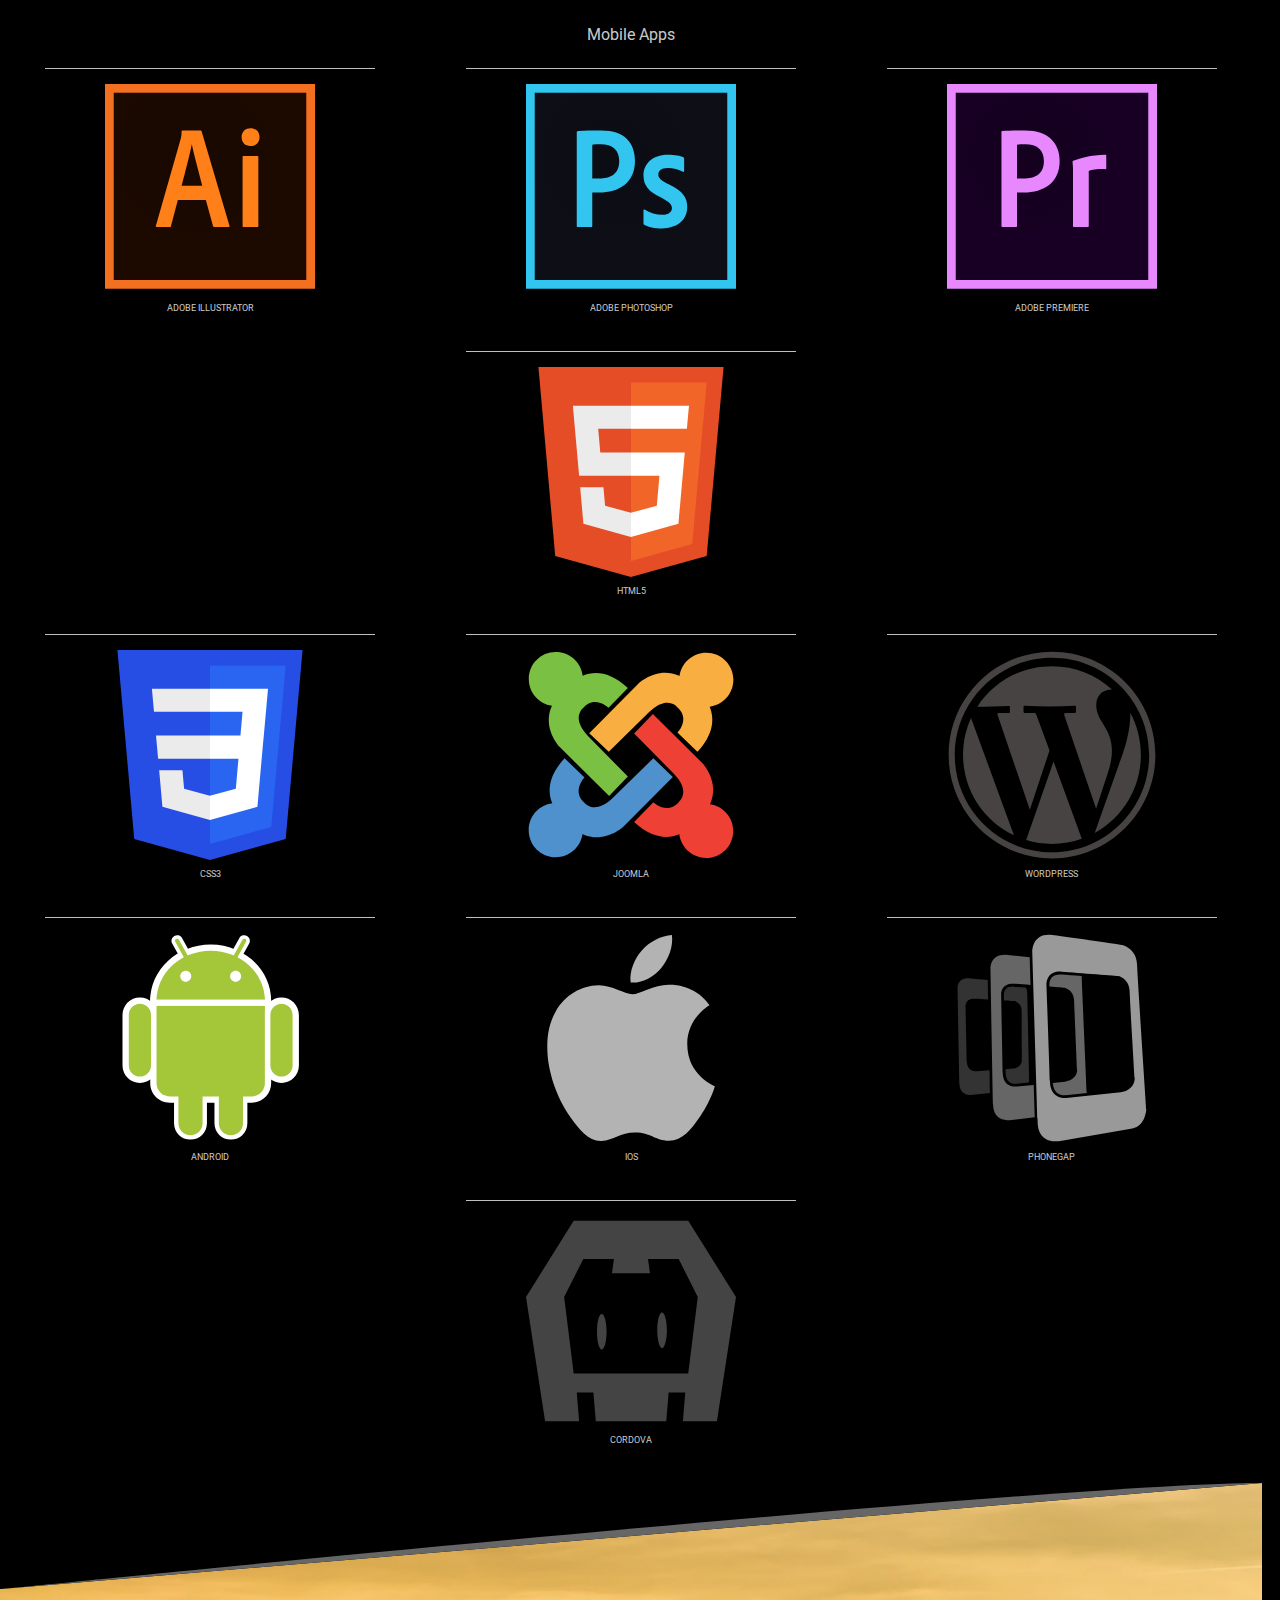
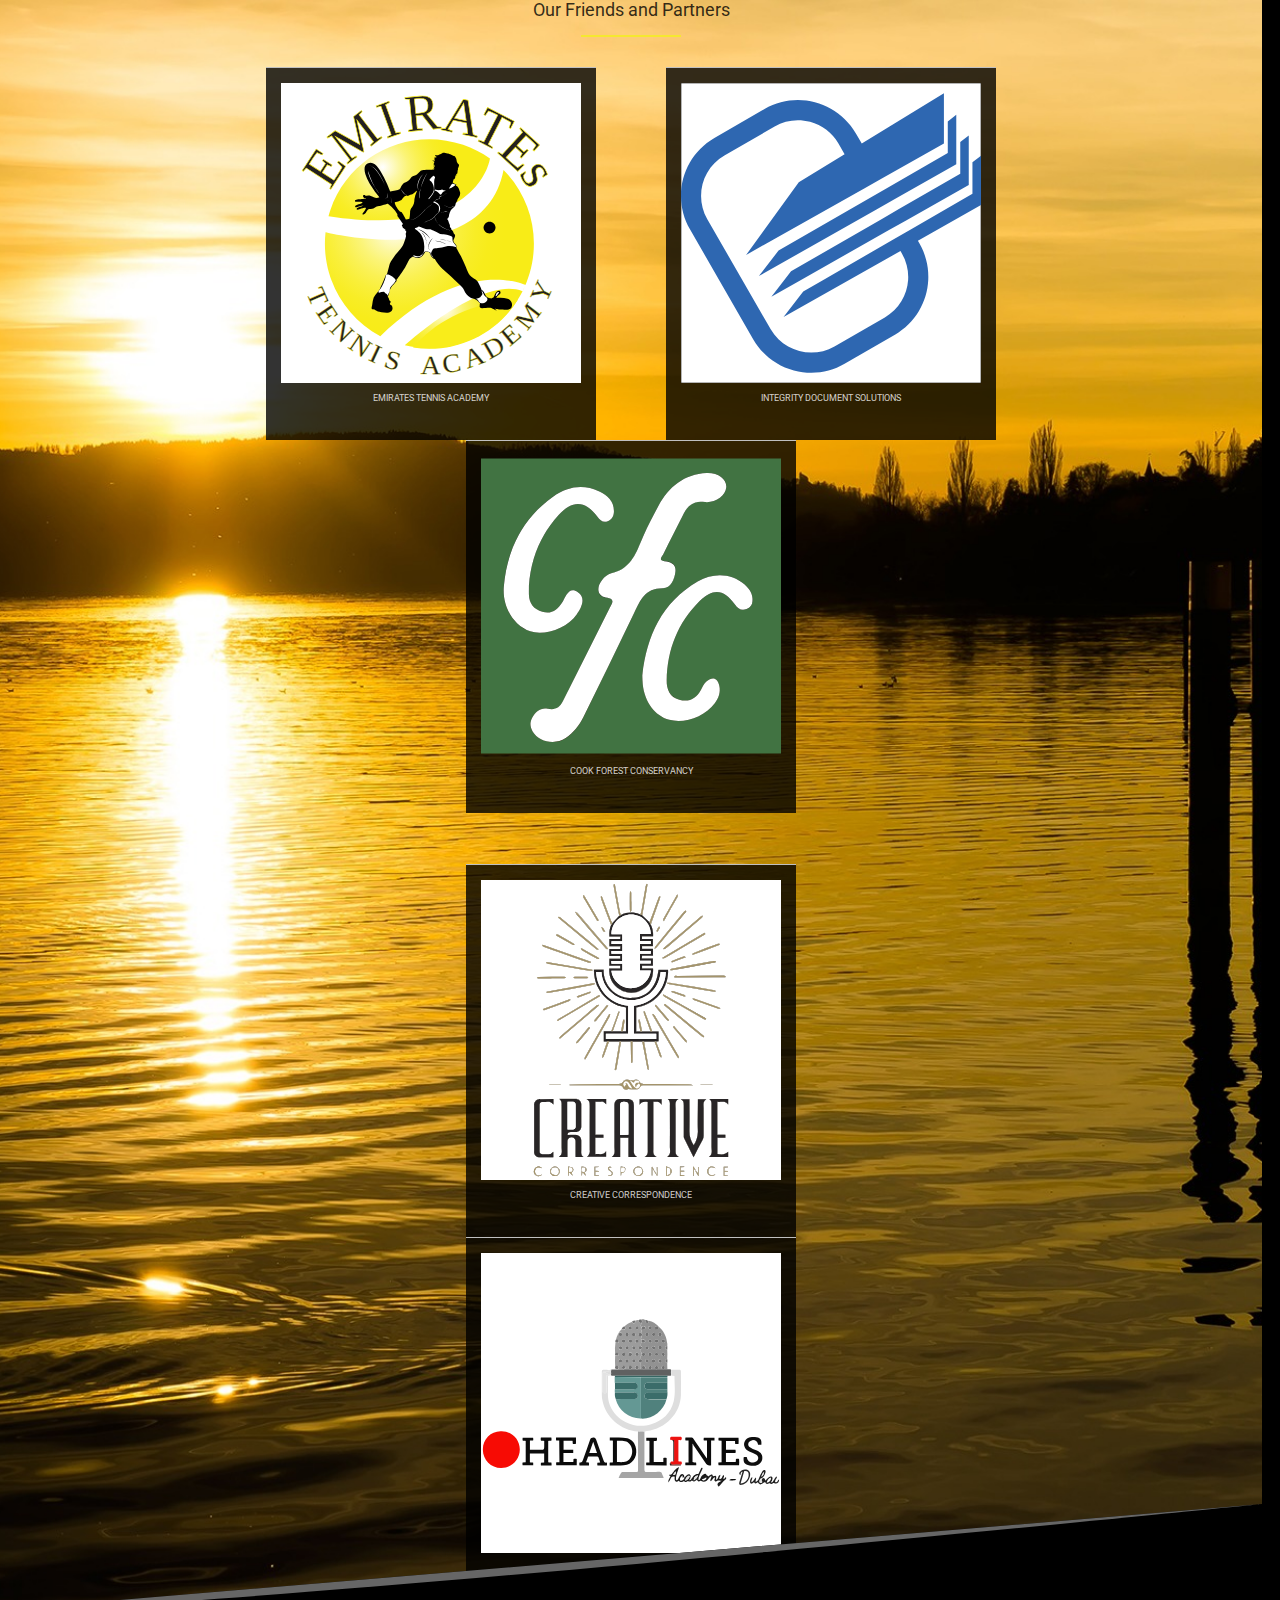
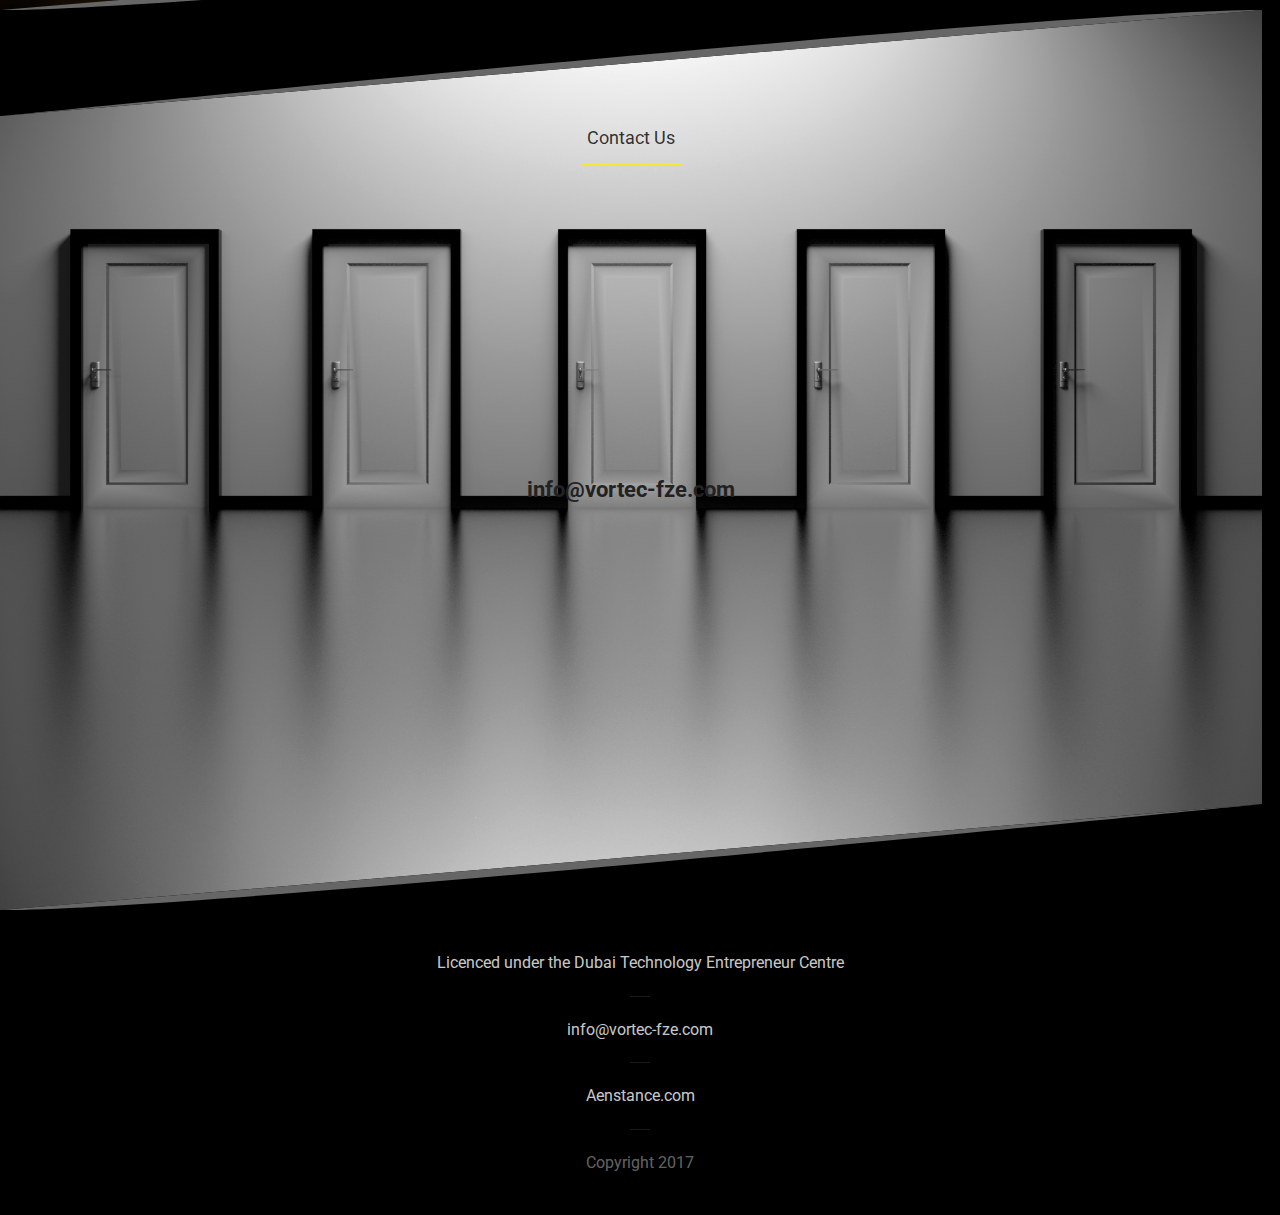
==== commit 85b3bb40: "repositions" ====
--- a/index.html
+++ b/index.html
@@ -11,27 +11,6 @@
 </head>
 
 <body>
-    <!-- <div class="top-rect"></div>  
-    <svg xmlns="http://www.w3.org/2000/svg" version="1.1" viewBox="0 0 1950 150">
-		  <g transform="translate(0,-902.36218)"/>
-		  <path d="m 898.41609,-33.21176 0.01,0 -0.005,-0.009 -0.005,0.009 z" />
-		  <path d="m 898.41609,-33.21176 0.01,0 -0.005,-0.009 -0.005,0.009 z"/>
-		  <path d="M 0,150 0,0 1925,0"/>
-    </svg>-->
-    <!--<header>
-     <svg xmlns="http://www.w3.org/2000/svg" version="1.1" viewBox="0 0 1950 150">
-		  <g transform="translate(0,-902.36218)"/>
-		  <path d="m 898.41609,-33.21176 0.01,0 -0.005,-0.009 -0.005,0.009 z" />
-		  <path d="m 898.41609,-33.21176 0.01,0 -0.005,-0.009 -0.005,0.009 z"/>
-		  <path d="M 0,150 0,0 1925,0"/>
-    </svg>
-    <img class="vorteclogo-svg" width="100px" height="100px" src="images/Vortec-Metal5.png">
-<svg class="menu-svg" fill="silver" height="24" viewBox="0 0 24 24" width="24" xmlns="http://www.w3.org/2000/svg">
-    <path d="M0 0h24v24H0z" fill="none"/>
-    <path d="M3 18h18v-2H3v2zm0-5h18v-2H3v2zm0-7v2h18V6H3z"/>
-</svg>
-
-    </header>  -->
     <section class="home-hero">
         <div id="backgroundbody1">
             <header>
@@ -83,24 +62,7 @@
             </svg>
         </div>
     </section>
-    <!--  Old video part 
-     <section>
-    <div>      
-      <div class="flex-container"> 
-        <div class="flex-about-content">
-          <hr class="section-title-rule">
-          <div class="mission">Building the Future, Tastefully</div>
-          <hr class="section-title-rule bottom">
-        </div>
-       <!-- <div class="flex-video-right">
-          <div class="flex-video-wrap">
-            <div class="flex-video"><iframe src="http://www.youtube.com/embed/swcKGCX2Aos?rel=0&amp;controls=0&amp;showinfo=0" frameborder="0" allowfullscreen></iframe></div>
-          </div>
-          <p style="max-width: 300px" class="muted-extra"><span class="black">Video above:</span> I ask six talented creators what advice they would give their younger selves.</p>
-        </div>
-      </div> 
-     </div>
-    </section>  -->
+
     <section id="Whatisvortec">
         <div class="backgroundbody2">
             <svg version="1.1" id="Layer_2" xmlns="http://www.w3.org/2000/svg" xmlns:xlink="http://www.w3.org/1999/xlink" x="0px" y="0px" viewBox="0 0 1368 115" style="enable-background:new 0 0 1368 115;" xml:space="preserve">
@@ -130,16 +92,7 @@
                     </div>
                 </div>
             </div>
-            <!--   <div class="constrainer">
-        <div class="section-head">What is Vortec?</div>
-        <hr class="section-title-rule">
-        <div class="media-object">
-          <div class="media"><img src="images/fahdcirclebig.png" class="avatar"></div>
-          <div class="content">
-            <p>Vortec is a Dubai based startup that provides web solutions for emergent enterprises.  <br>From mobile online marketplaces, to web development and graphic design, we work to build your beautiful digital future.  - Fahd Shakir</p>
-          </div>
-        </div>
-      </div>  -->
+  
             <svg version="1.1" id="Layer_3" xmlns="http://www.w3.org/2000/svg" xmlns:xlink="http://www.w3.org/1999/xlink" x="0px" y="0px" viewBox="0 0 1368 115" style="enable-background:new 0 0 1368 115;" xml:space="preserve">
                 <style type="text/css">
                     .st0 {
@@ -155,52 +108,7 @@
             </svg>
         </div>
     </section>
-    <!--    videos section
-   
-   <section class="popular-episodes tint"><svg class="arc-svg" viewBox="0 0 1440 69" version="1.1" xmlns="http://www.w3.org/2000/svg" xmlns:xlink="http://www.w3.org/1999/xlink">
-    <g stroke="none" stroke-width="1" fill="none" fill-rule="evenodd">
-        <path d="M1440,69.0315425 L1440,0 L0,0 L0,69.0315425 C233.264983,25.0227325 473.943868,2 720,2 C966.056132,2 1206.73502,25.0227325 1440,69.0315425 Z" id="Combined-Shape"></path>
-    </g>
-</svg>
-
-      <div class="constrainer">
-        <div class="section-head">Popular Videos <span>Free!</span></div>
-        <hr class="section-title-rule">
-        <div class="popular-list"><a href="https://www.youtube.com/playlist?list=PLqGj3iMvMa4KQZUkRjfwMmTq_f1fbxerI" class="video-unit">
-                    <div class="media"><img src="https://i.ytimg.com/vi/VcMjo_wczCc/mqdefault.jpg"></div>
-                    <div class="desc"> 
-                      <div class="title">How to Build a Responsive Website from Start to Finish</div>
-                      <div class="muted-extra meta">26 videos &bull; 10hrs 46min</div>
-                    </div></a><a href="https://www.youtube.com/playlist?list=PLqGj3iMvMa4IyCbhul-PdeiDqmh4ooJzk" class="video-unit">
-                    <div class="media"><img src="https://i.ytimg.com/vi/STwoa-9jxi0/mqdefault.jpg"></div>
-                    <div class="desc"> 
-                      <div class="title">Parallax on the Web</div>
-                      <div class="muted-extra meta">10 videos &bull; 3hrs 7min</div>
-                    </div></a><a href="https://www.youtube.com/watch?v=OFDAGiPJHL8" class="video-unit">
-                    <div class="media"><img src="https://i.ytimg.com/vi/OFDAGiPJHL8/mqdefault.jpg"></div>
-                    <div class="desc"> 
-                      <div class="title">Advice and Crap for Young Creators</div>
-                      <div class="muted-extra meta">1 video &bull; 8min</div>
-                    </div></a><a href="https://www.youtube.com/watch?v=G7EIAgfkhmg" class="video-unit">
-                    <div class="media"><img src="https://i.ytimg.com/vi/G7EIAgfkhmg/mqdefault.jpg"></div>
-                    <div class="desc"> 
-                      <div class="title">CSS FlexBox Essentials</div>
-                      <div class="muted-extra meta">2 videos &bull; 1hr 6 min</div>
-                    </div></a><a href="https://www.youtube.com/playlist?list=PLqGj3iMvMa4KeBN2krBtcO3U90_7SOl-A" class="video-unit">
-                    <div class="media"><img src="https://i.ytimg.com/vi/sJhhLvW-Xvg/mqdefault.jpg"></div>
-                    <div class="desc"> 
-                      <div class="title">Design + Code my Personal Website in 12 hours</div>
-                      <div class="muted-extra meta">28 videos &bull; 12hrs 31 min</div>
-                    </div></a><a href="https://www.youtube.com/watch?v=QLbUzwxkwHA" class="video-unit">
-                    <div class="media"><img src="https://i.ytimg.com/vi/QLbUzwxkwHA/mqdefault.jpg"></div>
-                    <div class="desc"> 
-                      <div class="title">My First Websites Were Horrible!</div>
-                      <div class="muted-extra meta">1 video &bull; 18min</div>
-                    </div></a>
-        </div>
-      </div>
-    </section> -->
-    
+  
     <section class="projects" id="Projects">
 
         <div class="backgroundbody3">
@@ -217,7 +125,7 @@
                     <path class="st0" d="M0,115C0,115,1137,0,1368,0" />
                 </g>
             </svg>
-            <div class="conddddddddddddddddddstrainer text-center">
+            <div class="constrainer text-center">
                 <div class="section-head">Projects</div>
                 <hr class="section-title-rule">
                 <div class="project-icons">
@@ -234,8 +142,11 @@
                         <p class="muted-extra">Liftman</p>
                     </div>
                 </div>
+                <hr>
+                <br>
                 <p>If you have a project you'd like Vortec to consider, please contact us.</p>
-                <p>Let's build something more</p>
+                <p class="endpiece">Let's build something more</p>
+                
 
             </div>
             <svg version="1.1" id="Layer_5" xmlns="http://www.w3.org/2000/svg" xmlns:xlink="http://www.w3.org/1999/xlink" x="0px" y="0px" viewBox="0 0 1368 115" style="enable-background:new 0 0 1368 115;" xml:space="preserve">
@@ -253,8 +164,7 @@
             </svg>
         </div>
     </section>
-    <!--section.quote div You can deal with anything today<br>if you have a compelling future<cite>— Tony Robbins</cite>
-    -->
+   
     <section class="services" id="Services">
         <div class="backgroundbody4">
             <div>
@@ -322,7 +232,7 @@
             </svg>
             <div class="section-head">Our Friends and Partners</div>
             <hr class="section-title-rule">
-            <div class="partners-icons text-center">
+            <div class="partners-icons text-center constrainer">
                 <div class="pod"><img src="images/etaW120.svg" width="100%" ;>
                     <p class="muted-extra">Emirates Tennis Academy</p>
                 </div>
@@ -333,7 +243,9 @@
                     <p class="muted-extra">Cook Forest Conservancy</p>
                 </div>
             </div>
-            <div class="partners-icons text-center">       
+            <br>
+            <br>
+            <div class="partners-icons text-center constrainer2">       
                 <div class="pod"><img src="images/cc120.svg" width="100%" ;>
                     <p class="muted-extra">Creative Correspondence</p>
                 </div>
@@ -376,7 +288,7 @@
             <div class="section-head">Contact Us</div>
             <hr class="section-title-rule">
             
-            <p class="text-center">info@vortec-fze.com</p>
+            <h4 class="contact-point text-center">info@vortec-fze.com</h4>
 
             <svg version="1.1" id="Layer_9" xmlns="http://www.w3.org/2000/svg" xmlns:xlink="http://www.w3.org/1999/xlink" x="0px" y="0px" viewBox="0 0 1368 115" style="enable-background:new 0 0 1368 115;" xml:space="preserve">
                 <style type="text/css">
--- a/css/main3.css
+++ b/css/main3.css
@@ -590,9 +590,15 @@
   section.tint {
     background-color: #f5f5f5; }
   section .constrainer {
-    max-width: 360px;
+    max-width: 800px;
     margin: 0 auto;
     padding: 0 30px; }
+
+.constrainer2{
+   max-width: 600px;
+    margin: 0 auto;
+    padding: 0 30px;
+}
 
 .media-object {
   display: -webkit-box;
@@ -952,7 +958,7 @@
     background-size: cover;
     width: 98.6vw;
     min-height: 100vh;
-    position: relative;       
+    position: relative;    
 }
 
 
@@ -990,3 +996,12 @@
 
 .pod {
 }
+
+.endpiece {
+    padding-top: 30px;
+    padding-bottom: 50px;
+}
+
+.contact-point {
+    padding-top: 280px;
+}
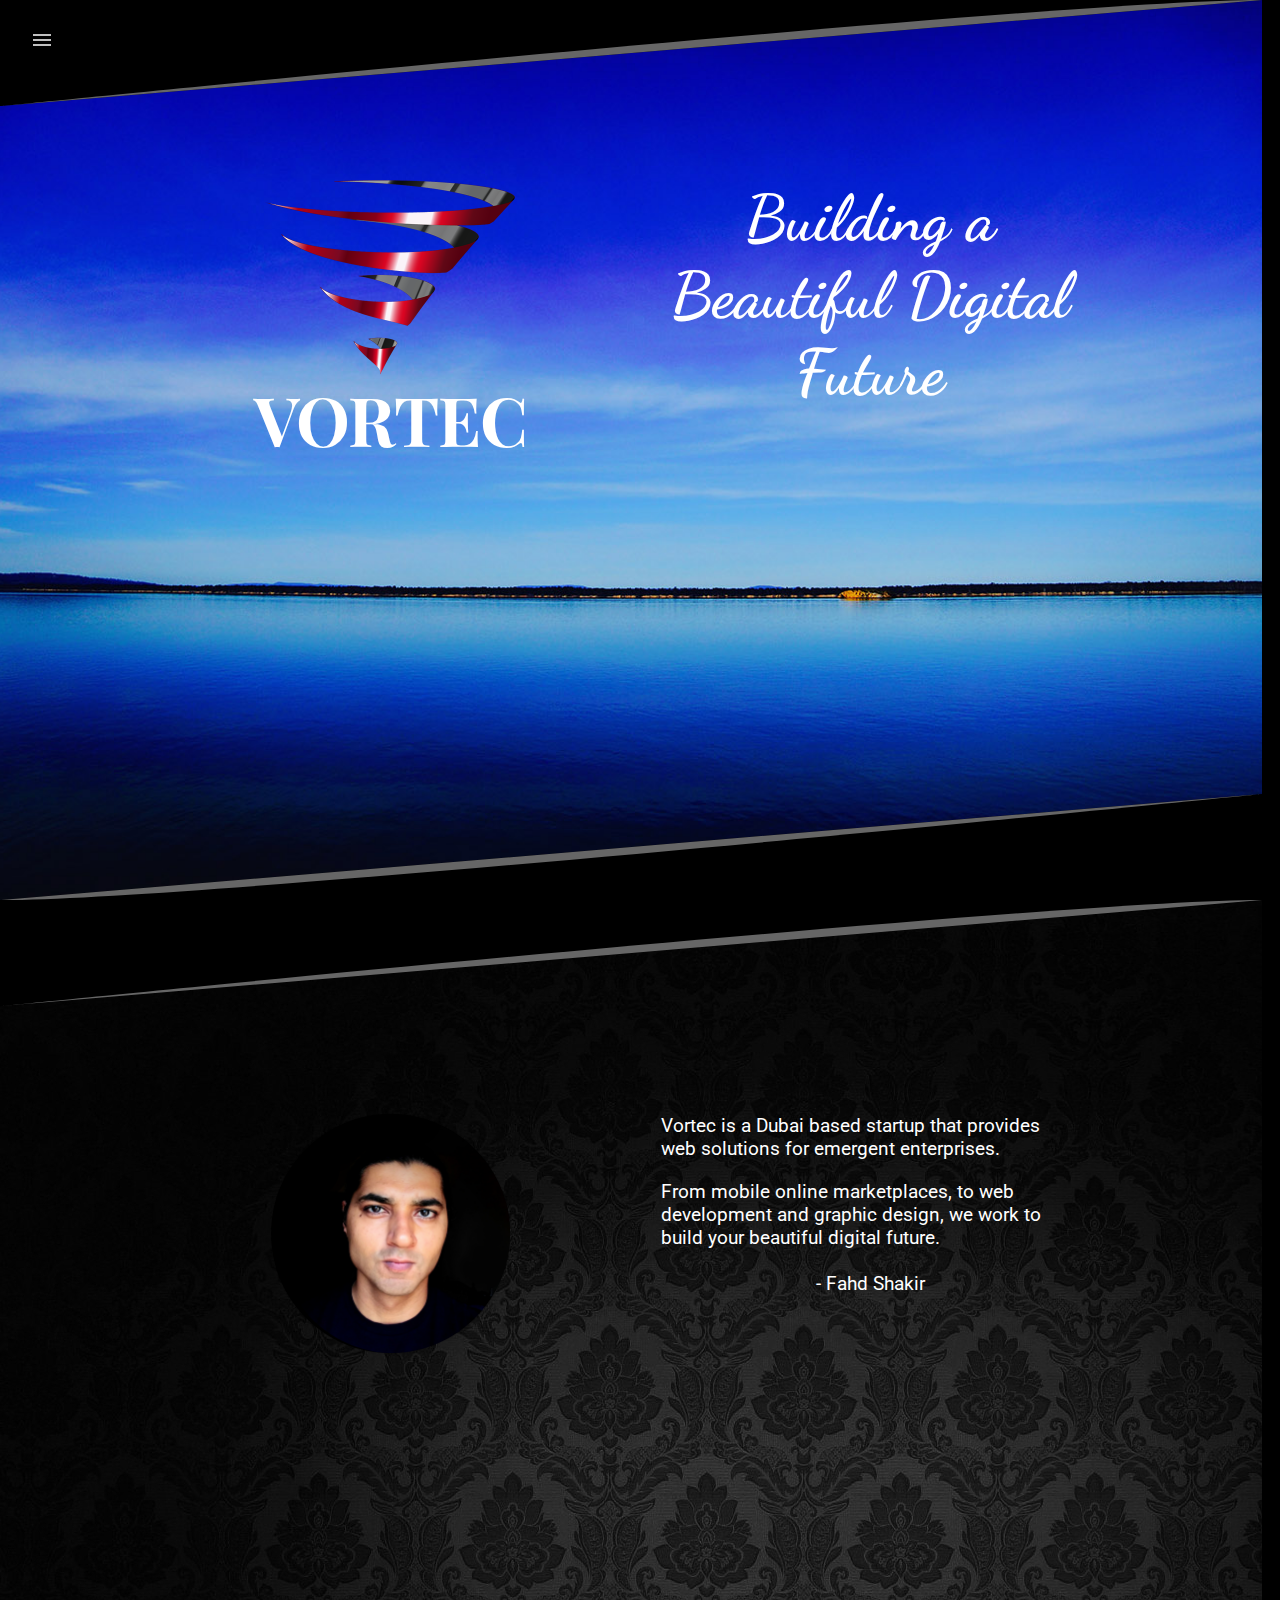
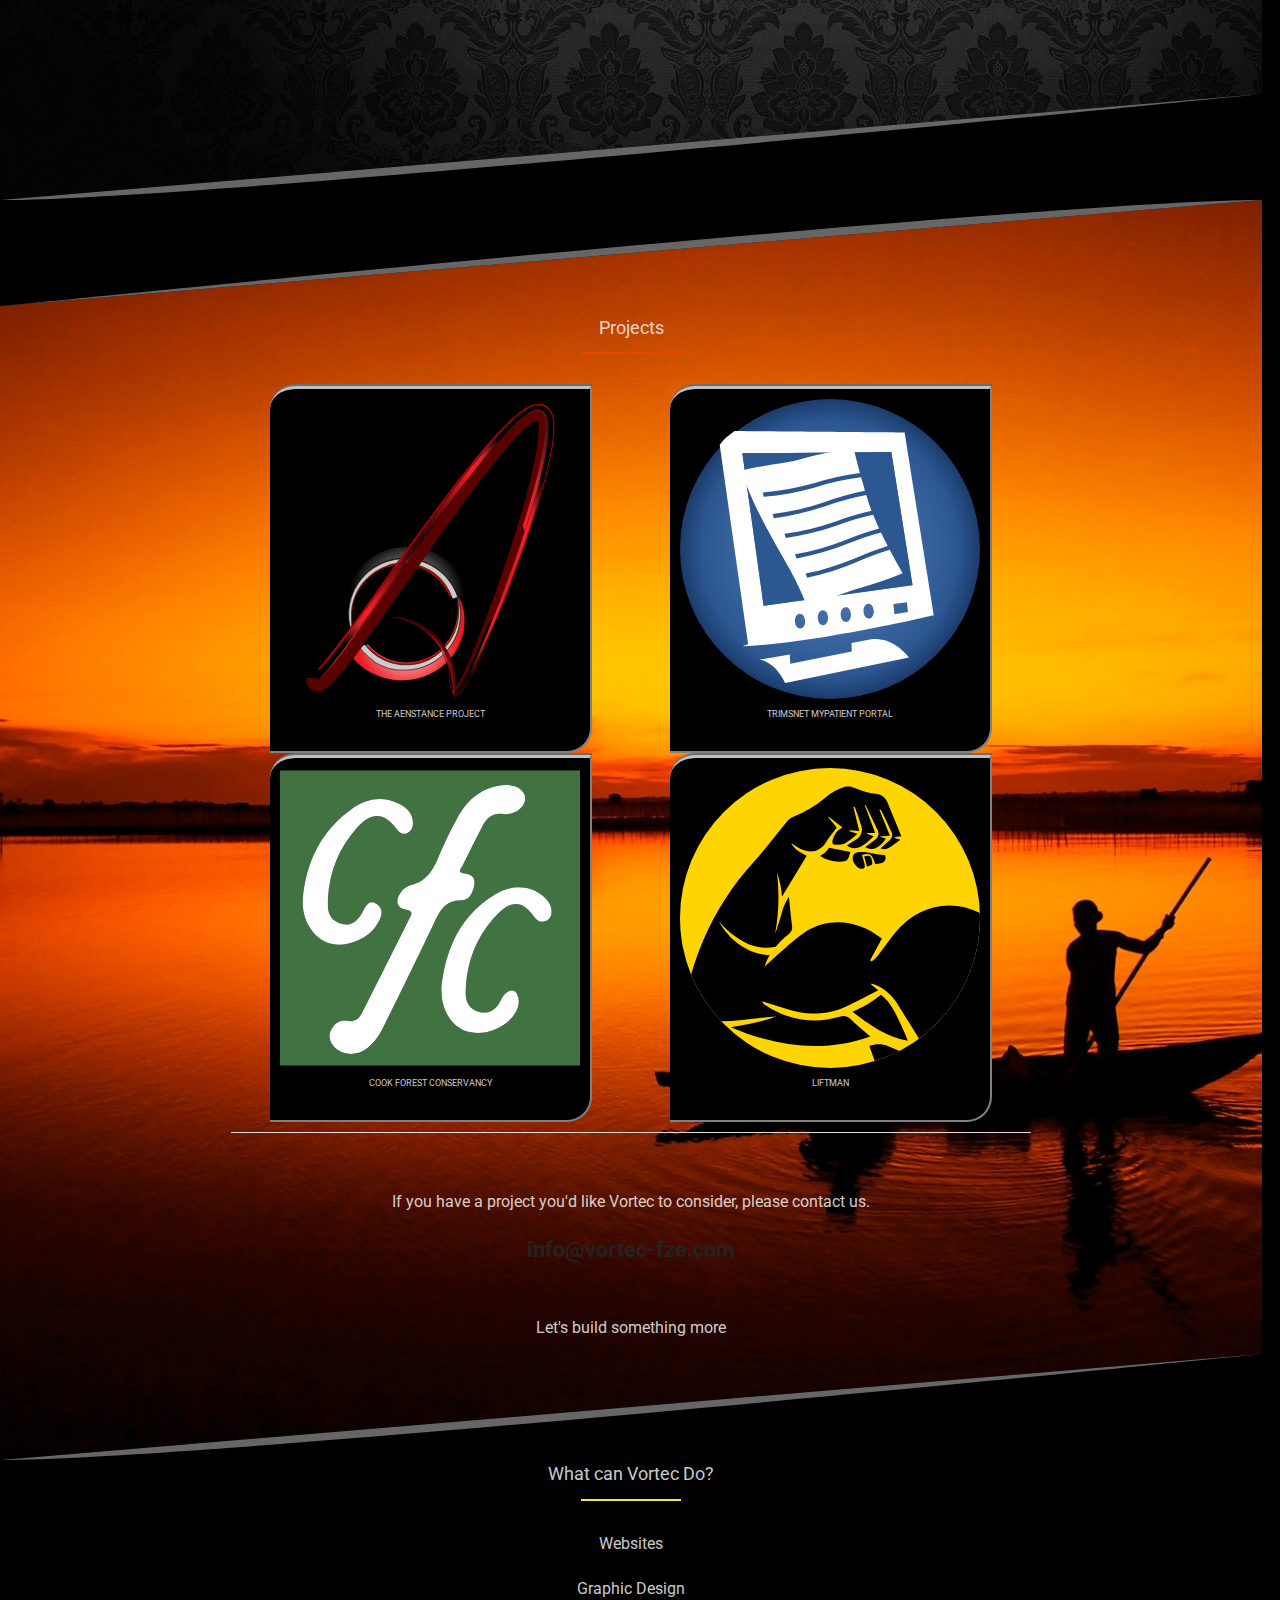
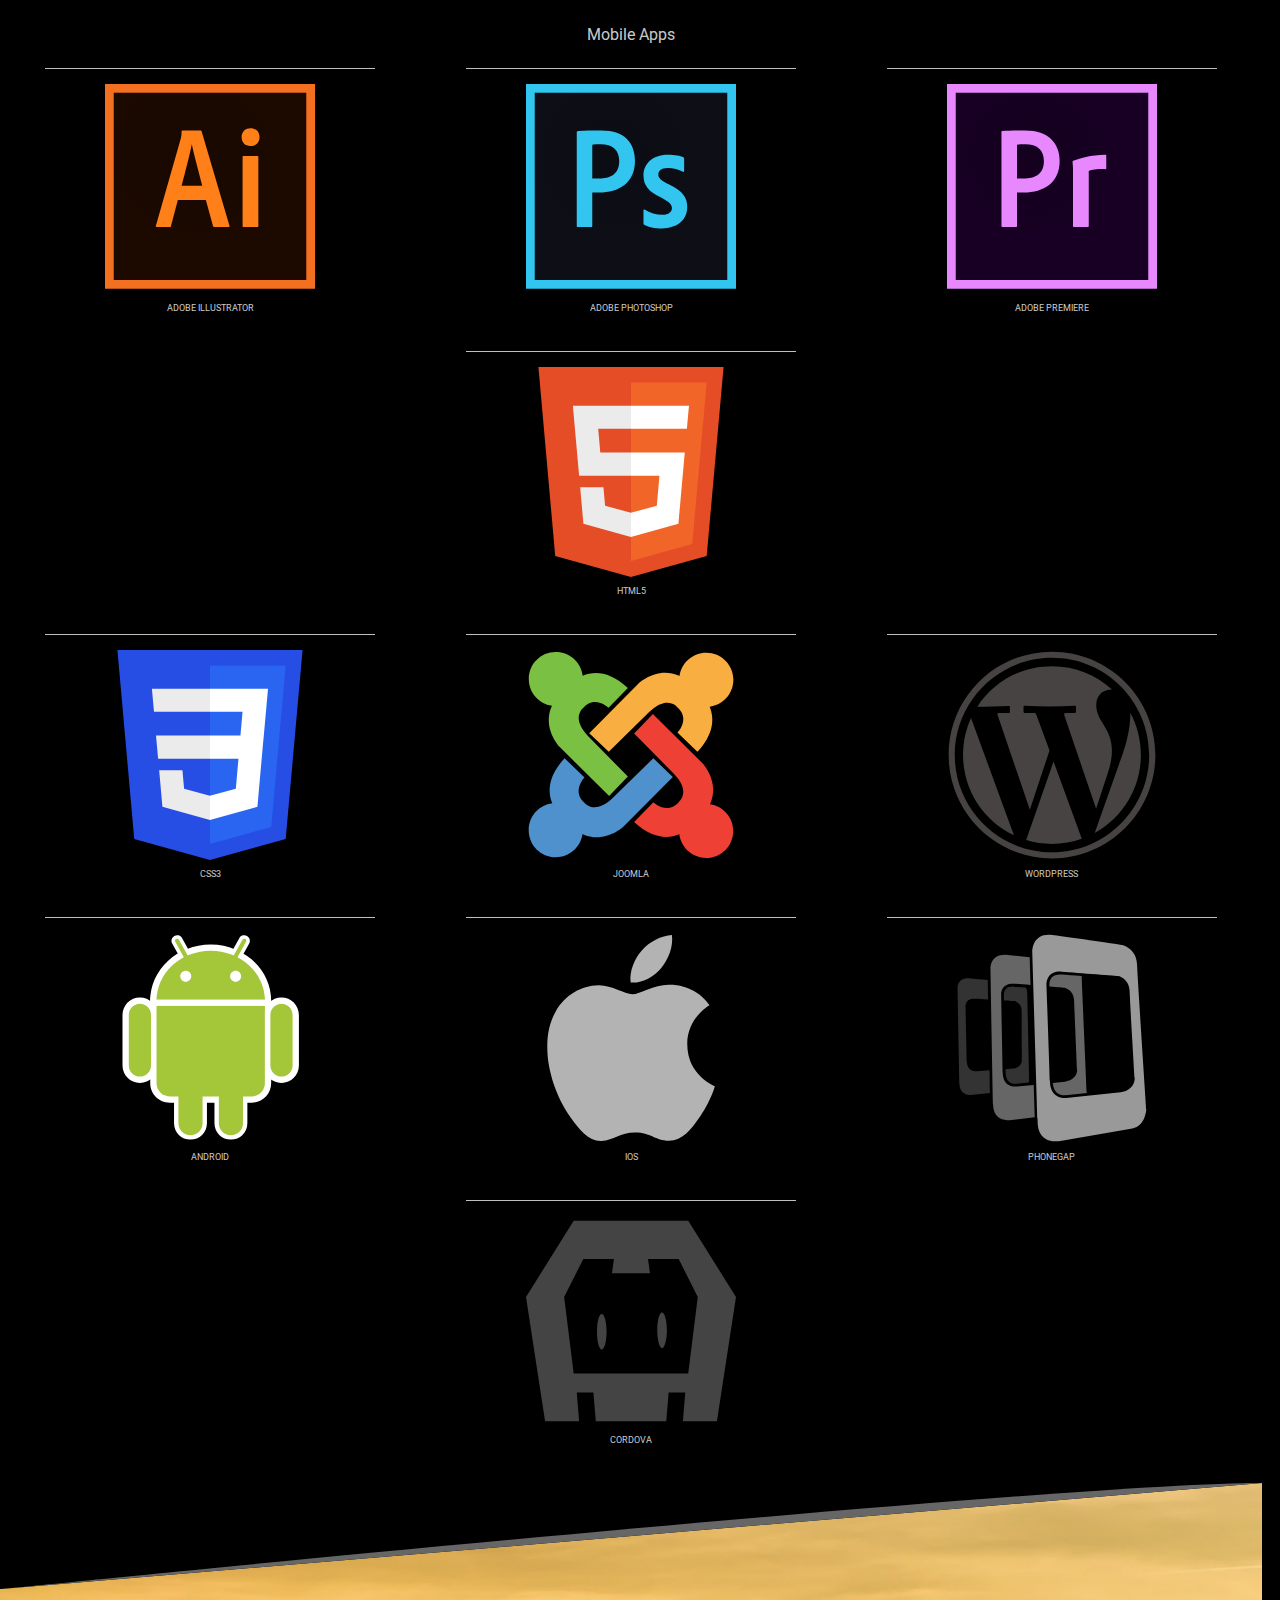
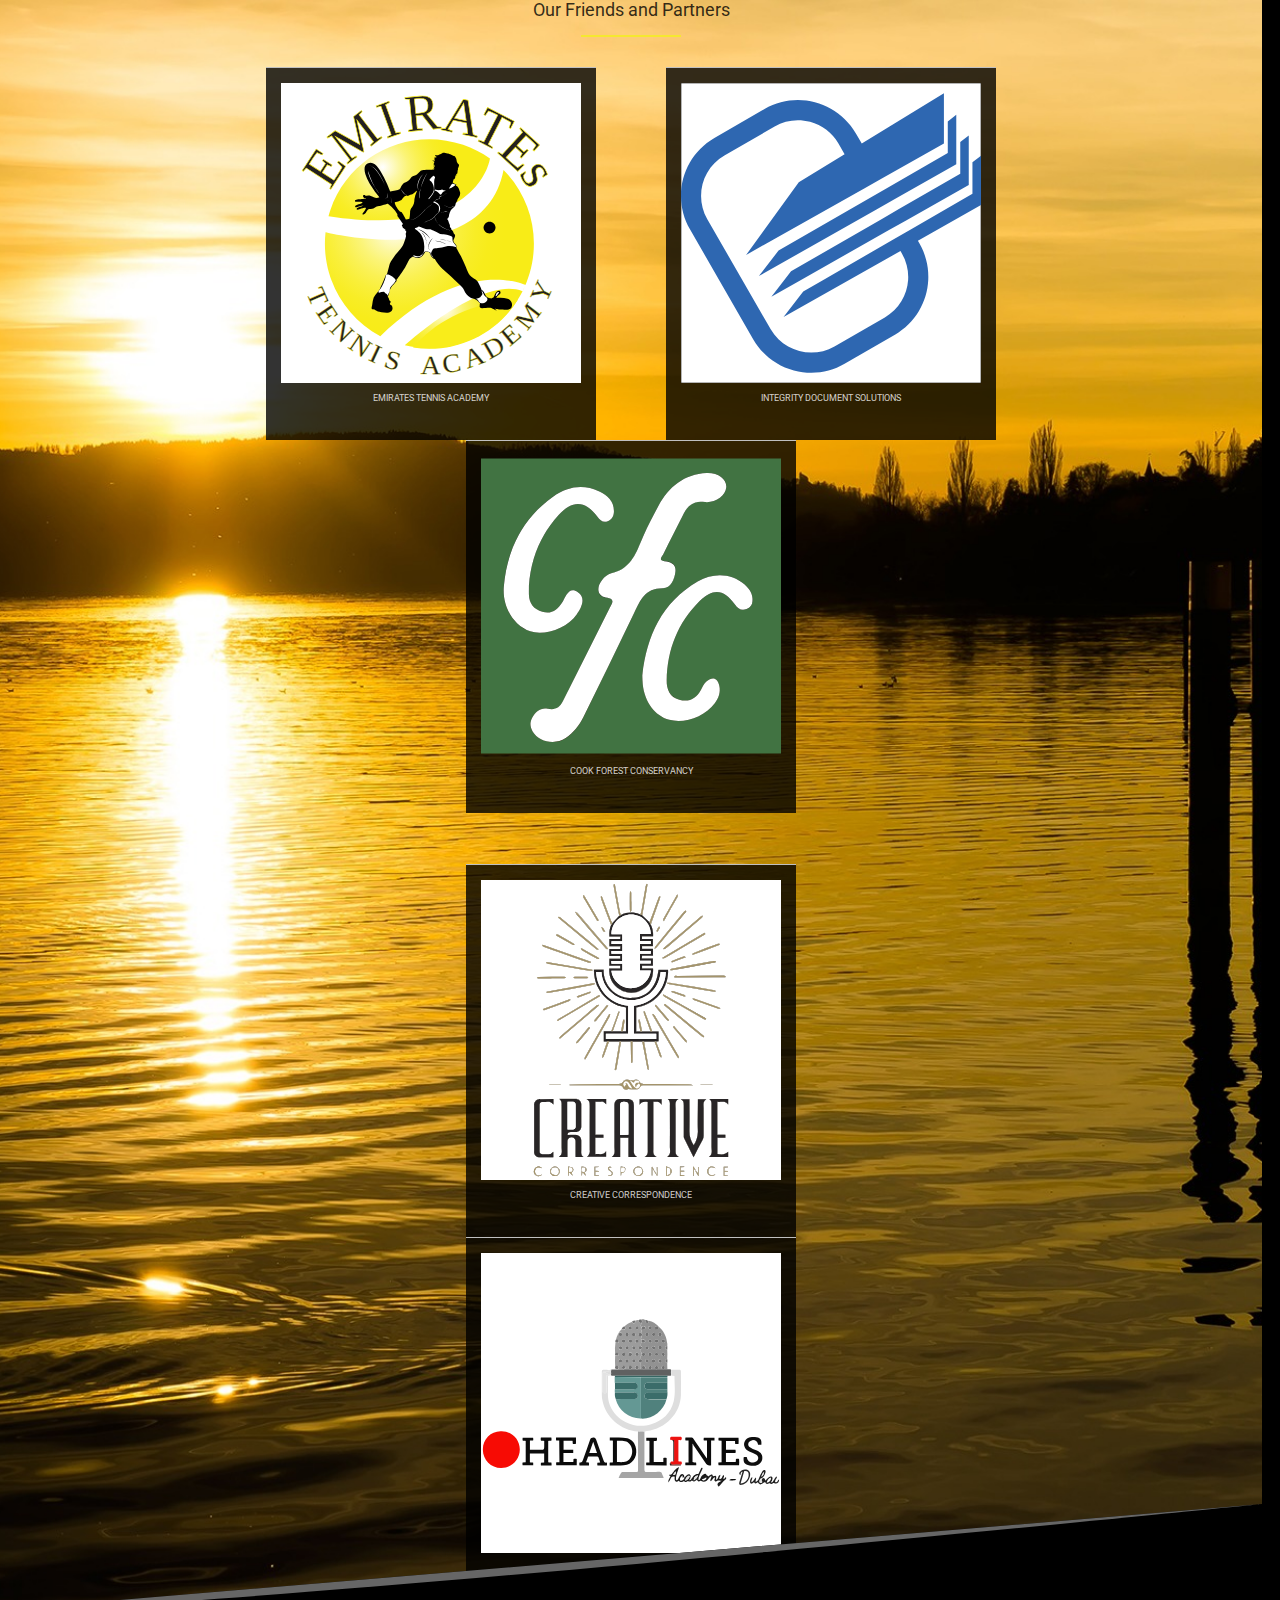
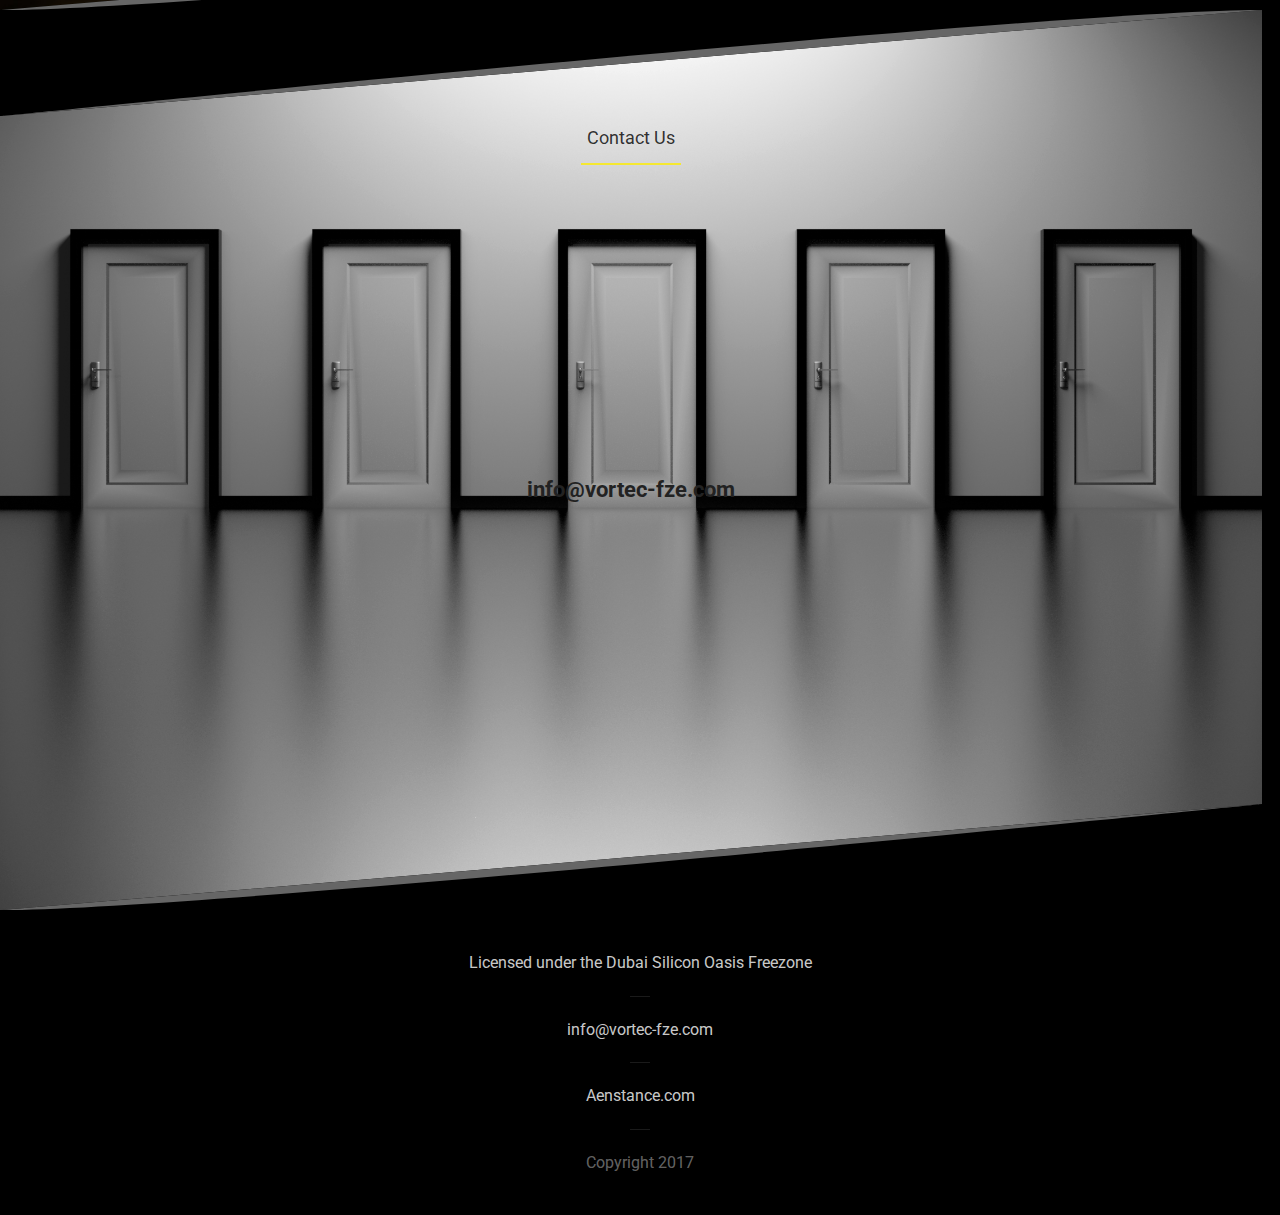
==== commit dbddd9a0: "email and dSOA change" ====
--- a/index.html
+++ b/index.html
@@ -145,6 +145,7 @@
                 <hr>
                 <br>
                 <p>If you have a project you'd like Vortec to consider, please contact us.</p>
+                <h4>info@vortec-fze.com</h4>
                 <p class="endpiece">Let's build something more</p>
                 
 
@@ -309,7 +310,7 @@
 
         <div class="constrainer">
             <ul class="link-list text-center">
-                <li><a href="http://dtec.ae">Licenced under the Dubai Technology Entrepreneur Centre</a></li>
+                <li><a href="http://dso.ae">Licensed under the Dubai Silicon Oasis Freezone</a></li>
                 <li><a href="#">info@vortec-fze.com</a></li>
                 <li><a href="http://Aenstance.com">Aenstance.com</a></li>
                 <li style="color: hsla(0,0%,100%,0.4)">Copyright 2017</li>
@@ -413,6 +414,16 @@
     </div>
     <script src="js/jquery-2.2.2.min.js"></script>
     <script src="js/functions.js" type="text/javascript"></script>
+    <script>
+  (function(i,s,o,g,r,a,m){i['GoogleAnalyticsObject']=r;i[r]=i[r]||function(){
+  (i[r].q=i[r].q||[]).push(arguments)},i[r].l=1*new Date();a=s.createElement(o),
+  m=s.getElementsByTagName(o)[0];a.async=1;a.src=g;m.parentNode.insertBefore(a,m)
+  })(window,document,'script','https://www.google-analytics.com/analytics.js','ga');
+
+  ga('create', 'UA-102848165-1', 'auto');
+  ga('send', 'pageview');
+
+</script>
 </body>
 
 </html>--- a/css/main3.css
+++ b/css/main3.css
@@ -421,7 +421,7 @@
 p {
   margin: 0 0 20px 0; }
 .content p{
-    color: rgba(365,365,365, 0.8);
+    color: rgba(2555,255,255, 0.8);
 }
 
 em {
@@ -446,7 +446,7 @@
 
 .section-head {
   font-size: 18px;
-  color:  rgba(365, 365, 365, 0.8);
+  color:  rgba(255, 255, 255, 0.8);
   text-align: center; }
 
 .contact .section-head, p{
@@ -482,7 +482,7 @@
 .muted-extra {
   font-size: 12px;
   font-weight: 400;
-  color: rgba(365, 365, 365, 0.5); }
+  color: rgba(255, 255, 255, 0.5); }
 
 
 .blue {
@@ -912,10 +912,10 @@
 }
 
 .projects p {
-    color: rgba(365,365,365,0.8);
+    color: rgba(255,255,255,0.8);
 }
 .partners p{
-    color: rgba(365,365,365,0.8);
+    color: rgba(255,255,255,0.8);
 }
 
 .projects {
@@ -981,17 +981,19 @@
     bottom: 0; 
 }
 .services p{
-    color: rgba(365,365,365,0.8);
+    color: rgba(255,255,255,0.8);
     text-align: center;
 }
 .circles {
     background-color: black;
     border-radius: 25px 0px 25px 0px;
     padding: 10px;
+    margin-bottom: 10px;
     border-top: 5px silver groove;
     border-bottom: 2px gray solid;
     border-right: 2px gray solid;
     min-width: 130px;
+    
 }
 
 .pod {
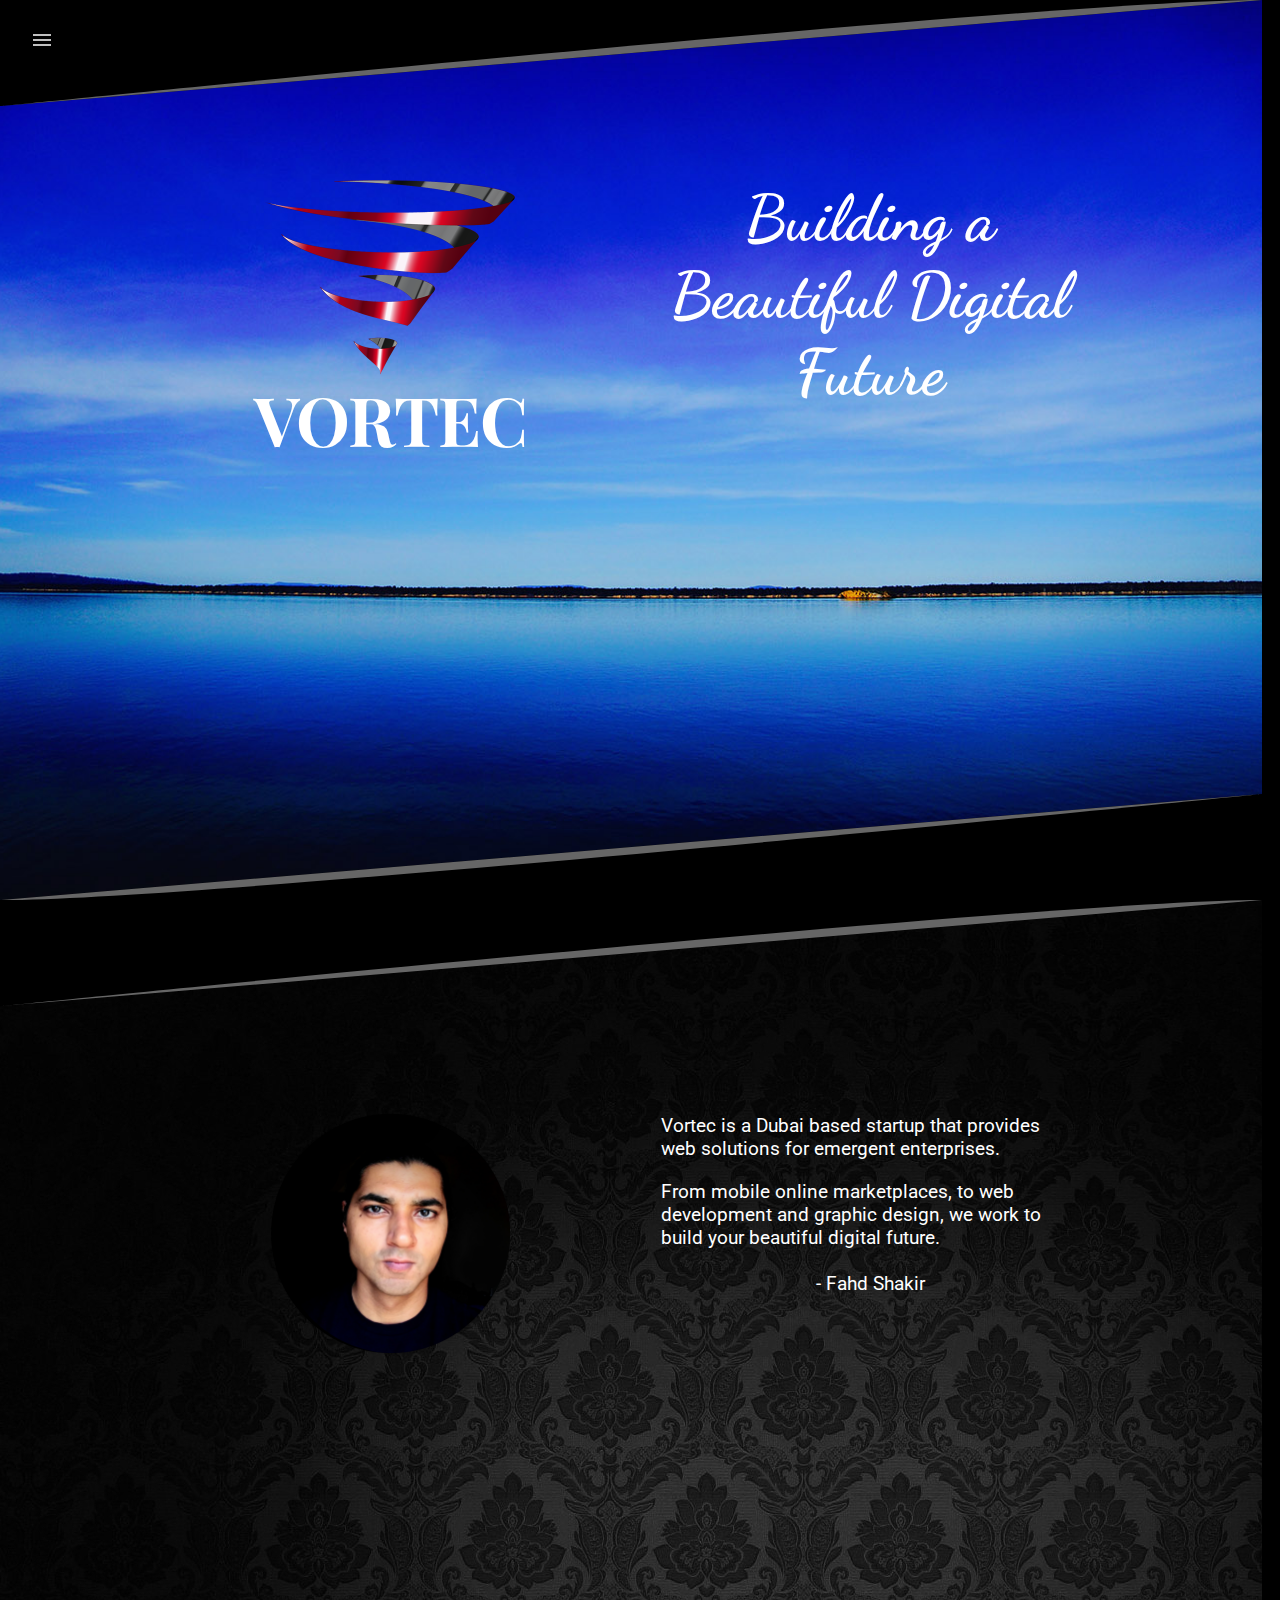
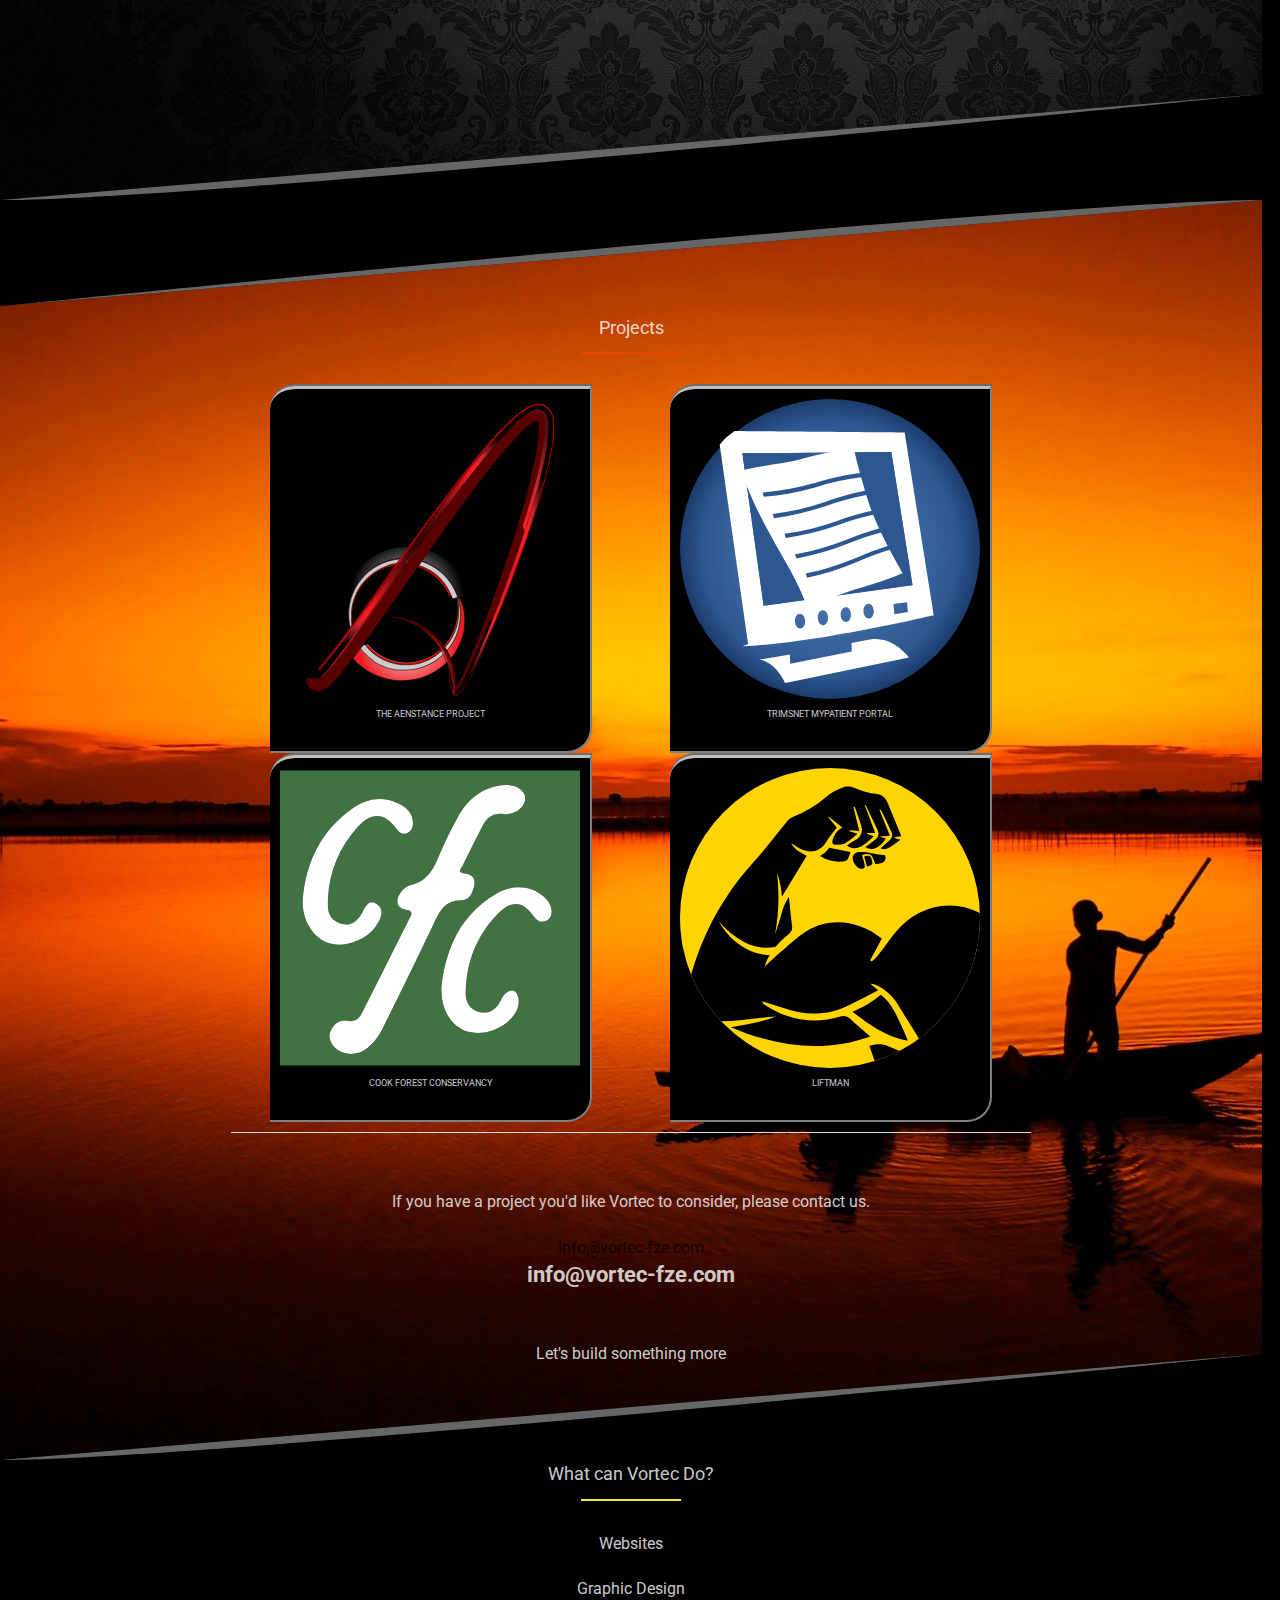
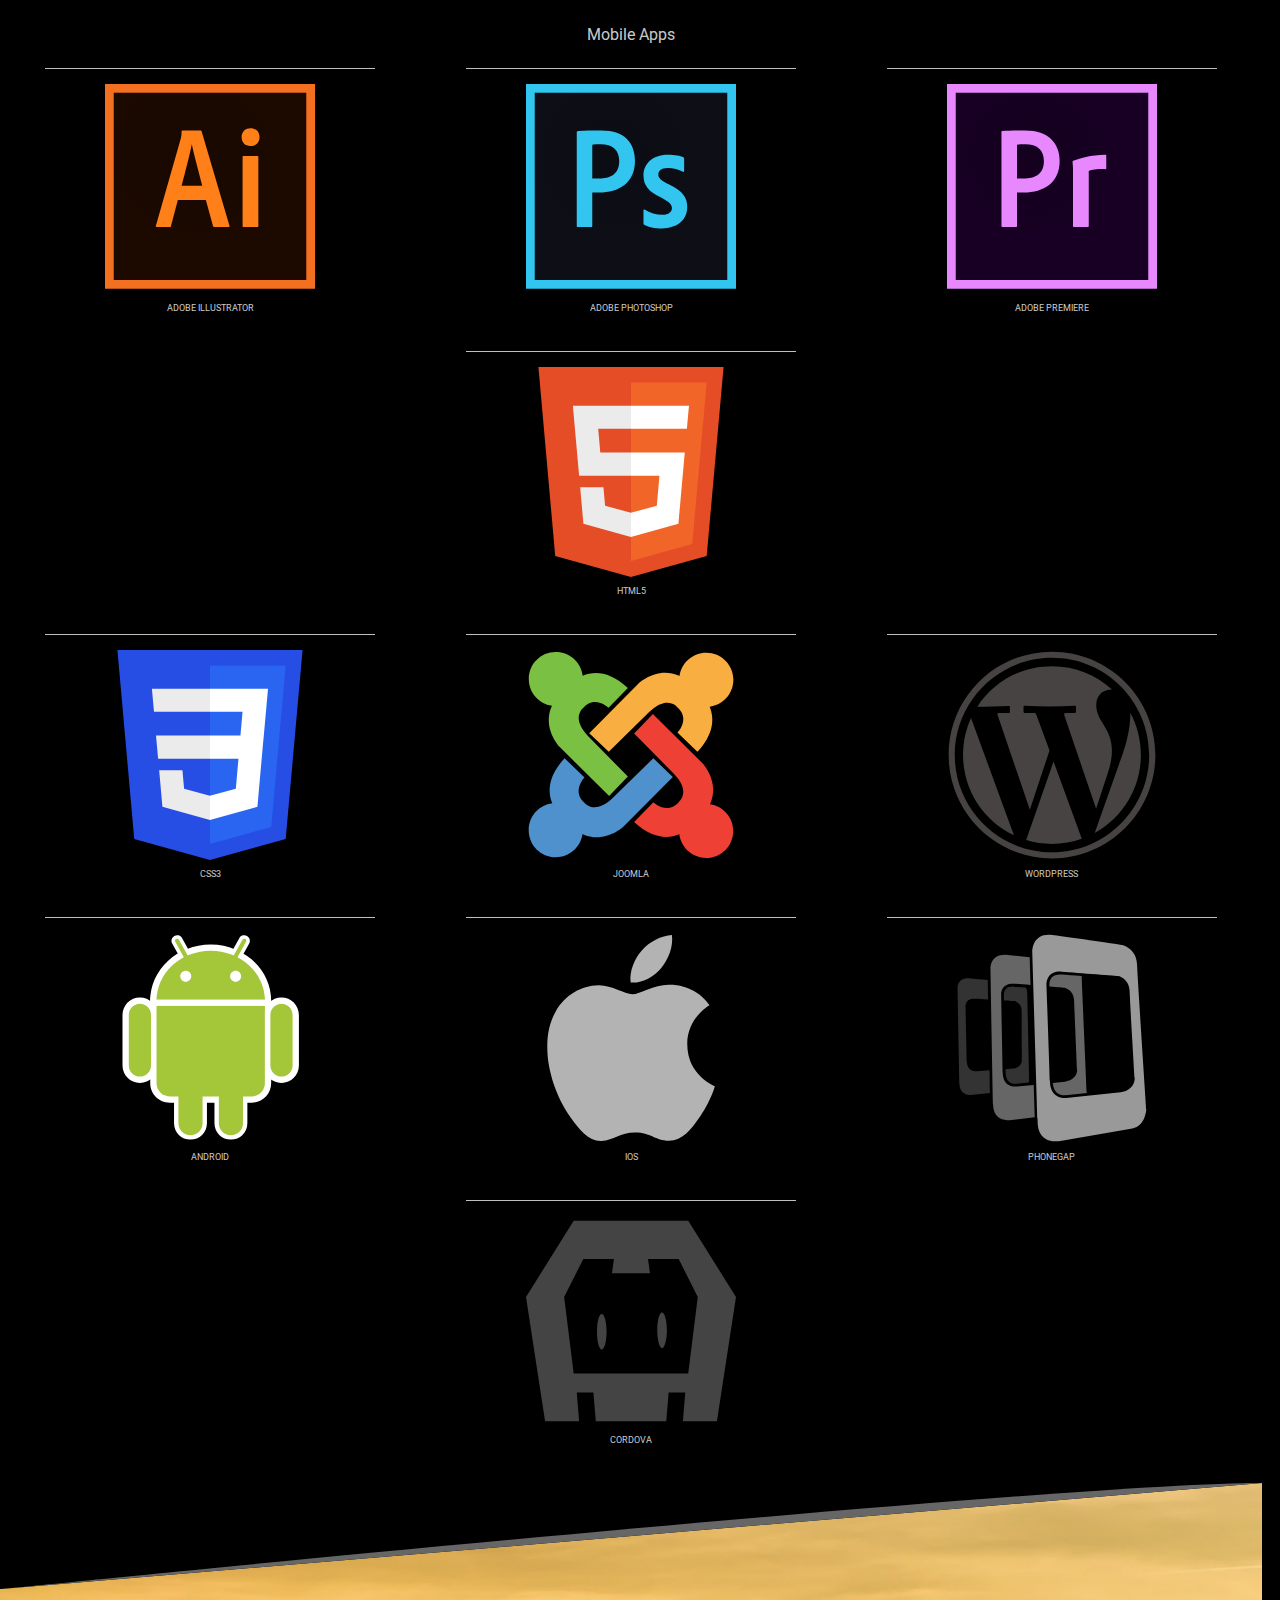
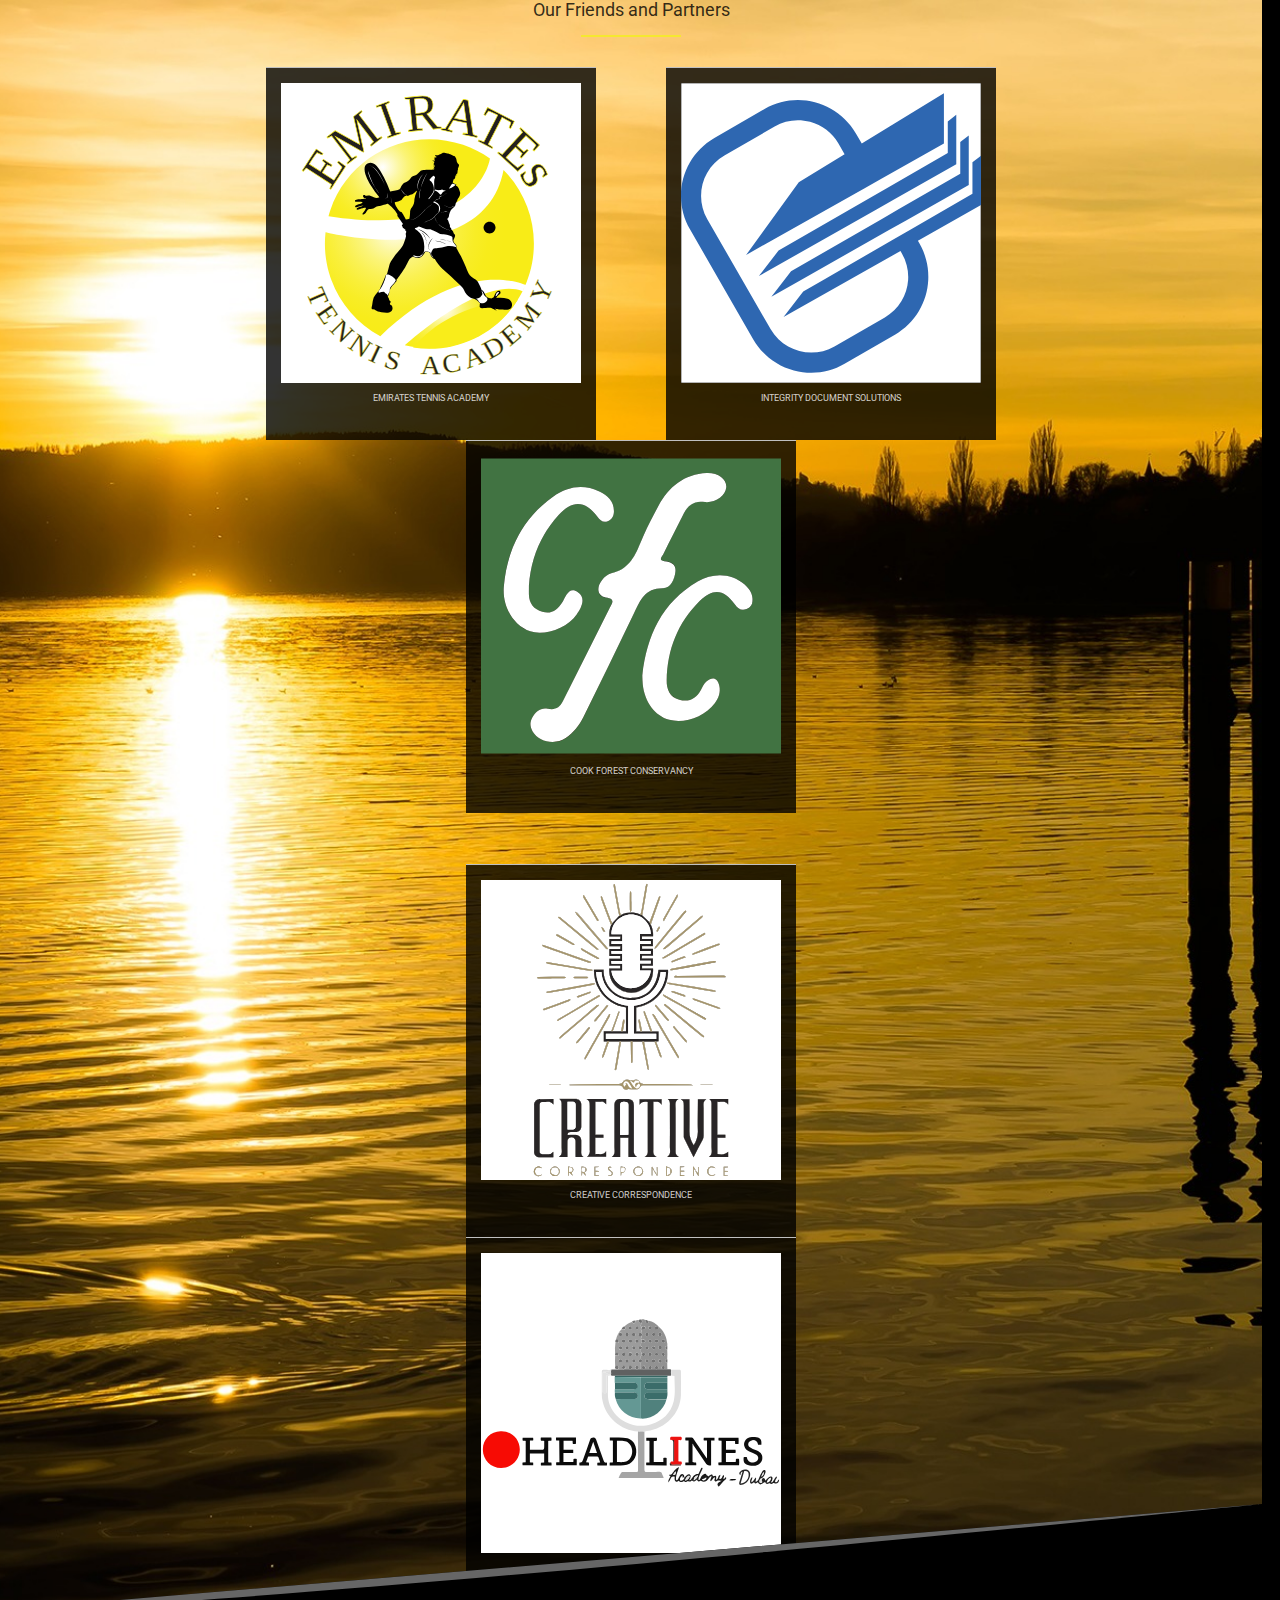
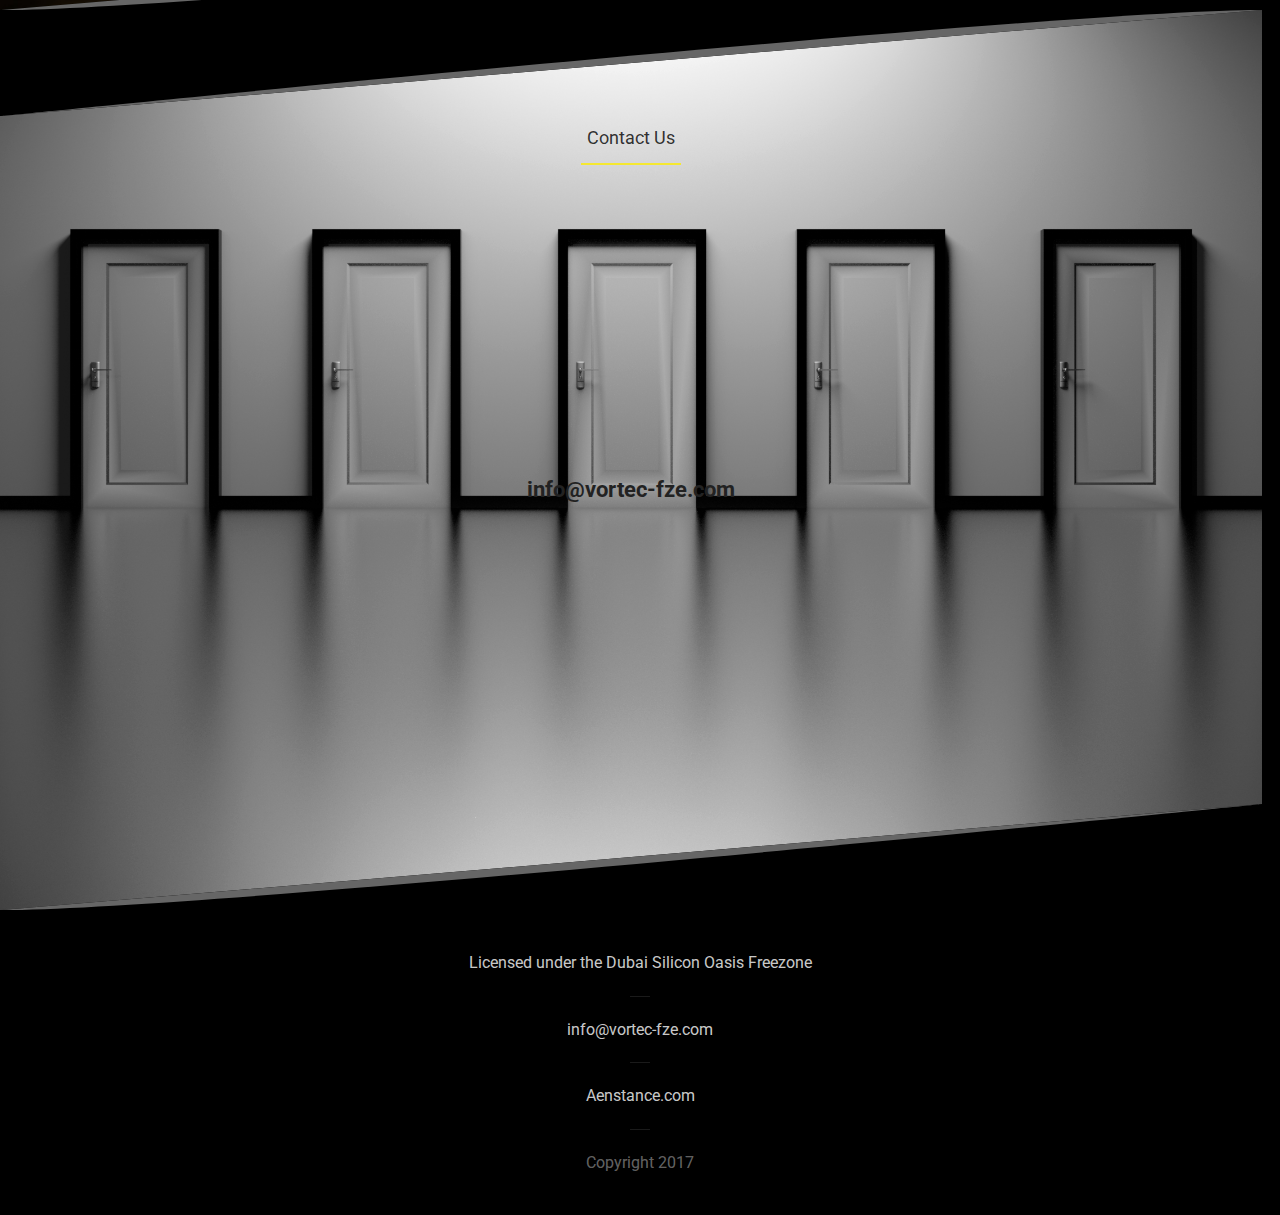
==== commit f4ca0bde: "mailtos" ====
--- a/index.html
+++ b/index.html
@@ -42,8 +42,7 @@
                         <h2>Building a Beautiful Digital Future</h2>
                     </div>
                 </div>
-                <!--  Learn more and arrow
-             
+                <!--  Learn more and arrow             
                  <p style="text-align: center;">Learn More</p>
               <img class="vorteclogo-svg" width="50px" height="50px" src="images/Vortec-Metal5.png">    -->
             </div>
@@ -62,7 +61,6 @@
             </svg>
         </div>
     </section>
-
     <section id="Whatisvortec">
         <div class="backgroundbody2">
             <svg version="1.1" id="Layer_2" xmlns="http://www.w3.org/2000/svg" xmlns:xlink="http://www.w3.org/1999/xlink" x="0px" y="0px" viewBox="0 0 1368 115" style="enable-background:new 0 0 1368 115;" xml:space="preserve">
@@ -92,7 +90,6 @@
                     </div>
                 </div>
             </div>
-  
             <svg version="1.1" id="Layer_3" xmlns="http://www.w3.org/2000/svg" xmlns:xlink="http://www.w3.org/1999/xlink" x="0px" y="0px" viewBox="0 0 1368 115" style="enable-background:new 0 0 1368 115;" xml:space="preserve">
                 <style type="text/css">
                     .st0 {
@@ -108,9 +105,7 @@
             </svg>
         </div>
     </section>
-  
     <section class="projects" id="Projects">
-
         <div class="backgroundbody3">
             <svg version="1.1" id="Layer_4" xmlns="http://www.w3.org/2000/svg" xmlns:xlink="http://www.w3.org/1999/xlink" x="0px" y="0px" viewBox="0 0 1368 115" style="enable-background:new 0 0 1368 115;" xml:space="preserve">
                 <style type="text/css">
@@ -145,10 +140,8 @@
                 <hr>
                 <br>
                 <p>If you have a project you'd like Vortec to consider, please contact us.</p>
-                <h4>info@vortec-fze.com</h4>
+                <a href="mailto:info@vortec-fze.com">info@vortec-fze.com<h4>info@vortec-fze.com</h4></a>
                 <p class="endpiece">Let's build something more</p>
-                
-
             </div>
             <svg version="1.1" id="Layer_5" xmlns="http://www.w3.org/2000/svg" xmlns:xlink="http://www.w3.org/1999/xlink" x="0px" y="0px" viewBox="0 0 1368 115" style="enable-background:new 0 0 1368 115;" xml:space="preserve">
                 <style type="text/css">
@@ -165,7 +158,6 @@
             </svg>
         </div>
     </section>
-   
     <section class="services" id="Services">
         <div class="backgroundbody4">
             <div>
@@ -181,7 +173,7 @@
                     <div class="pod"><img src="images/services/Adobe_Photoshop_CC_icon.svg" width="70%" ;>
                         <p class="muted-extra">Adobe Photoshop</p>
                     </div>
-                    <div class="pod"><img src="images/services/Adobe_Premiere_Pro_CC_icon.svg" width="70%";>
+                    <div class="pod"><img src="images/services/Adobe_Premiere_Pro_CC_icon.svg" width="70%" ;>
                         <p class="muted-extra">Adobe Premiere</p>
                     </div>
                     <div class="pod"><img src="images/services/HTML5.svg" width="70%" ;>
@@ -246,7 +238,7 @@
             </div>
             <br>
             <br>
-            <div class="partners-icons text-center constrainer2">       
+            <div class="partners-icons text-center constrainer2">
                 <div class="pod"><img src="images/cc120.svg" width="100%" ;>
                     <p class="muted-extra">Creative Correspondence</p>
                 </div>
@@ -270,7 +262,6 @@
             </svg>
         </div>
     </section>
-
     <section class="contact" id="Contact">
         <div class="backgroundbody6">
             <svg version="1.1" id="Layer_8" xmlns="http://www.w3.org/2000/svg" xmlns:xlink="http://www.w3.org/1999/xlink" x="0px" y="0px" viewBox="0 0 1368 115" style="enable-background:new 0 0 1368 115;" xml:space="preserve">
@@ -288,8 +279,8 @@
             </svg>
             <div class="section-head">Contact Us</div>
             <hr class="section-title-rule">
-            
-            <h4 class="contact-point text-center">info@vortec-fze.com</h4>
+
+            <a href="mailto:info@vortec-fze.com"><h4 class="contact-point text-center">info@vortec-fze.com</h4></a>
 
             <svg version="1.1" id="Layer_9" xmlns="http://www.w3.org/2000/svg" xmlns:xlink="http://www.w3.org/1999/xlink" x="0px" y="0px" viewBox="0 0 1368 115" style="enable-background:new 0 0 1368 115;" xml:space="preserve">
                 <style type="text/css">
@@ -311,7 +302,7 @@
         <div class="constrainer">
             <ul class="link-list text-center">
                 <li><a href="http://dso.ae">Licensed under the Dubai Silicon Oasis Freezone</a></li>
-                <li><a href="#">info@vortec-fze.com</a></li>
+                <li><a href="mailto:info@vortec-fze.com">info@vortec-fze.com</a></li>
                 <li><a href="http://Aenstance.com">Aenstance.com</a></li>
                 <li style="color: hsla(0,0%,100%,0.4)">Copyright 2017</li>
             </ul>
@@ -404,7 +395,7 @@
                 </li>
 
                 <li>
-                    <a href="/Contact.html"><img src="images/burj.svg" height="250%;">
+                    <a href="mailto:info@vortec-fze.com"><img src="images/burj.svg" height="250%;">
 
                         <div class="double-line">Contact Us<span>Let's Build Something</span></div>
                     </a>
@@ -415,15 +406,21 @@
     <script src="js/jquery-2.2.2.min.js"></script>
     <script src="js/functions.js" type="text/javascript"></script>
     <script>
-  (function(i,s,o,g,r,a,m){i['GoogleAnalyticsObject']=r;i[r]=i[r]||function(){
-  (i[r].q=i[r].q||[]).push(arguments)},i[r].l=1*new Date();a=s.createElement(o),
-  m=s.getElementsByTagName(o)[0];a.async=1;a.src=g;m.parentNode.insertBefore(a,m)
-  })(window,document,'script','https://www.google-analytics.com/analytics.js','ga');
-
-  ga('create', 'UA-102848165-1', 'auto');
-  ga('send', 'pageview');
-
-</script>
+        (function (i, s, o, g, r, a, m) {
+            i['GoogleAnalyticsObject'] = r;
+            i[r] = i[r] || function () {
+                (i[r].q = i[r].q || []).push(arguments)
+            }, i[r].l = 1 * new Date();
+            a = s.createElement(o),
+                m = s.getElementsByTagName(o)[0];
+            a.async = 1;
+            a.src = g;
+            m.parentNode.insertBefore(a, m)
+        })(window, document, 'script', 'https://www.google-analytics.com/analytics.js', 'ga');
+
+        ga('create', 'UA-102848165-1', 'auto');
+        ga('send', 'pageview');
+    </script>
 </body>
 
 </html>--- a/css/main3.css
+++ b/css/main3.css
@@ -914,6 +914,9 @@
 .projects p {
     color: rgba(255,255,255,0.8);
 }
+.projects h4 {
+    color: rgba(255,255,255,0.8);
+}
 .partners p{
     color: rgba(255,255,255,0.8);
 }
@@ -1007,3 +1010,6 @@
 .contact-point {
     padding-top: 280px;
 }
+
+
+
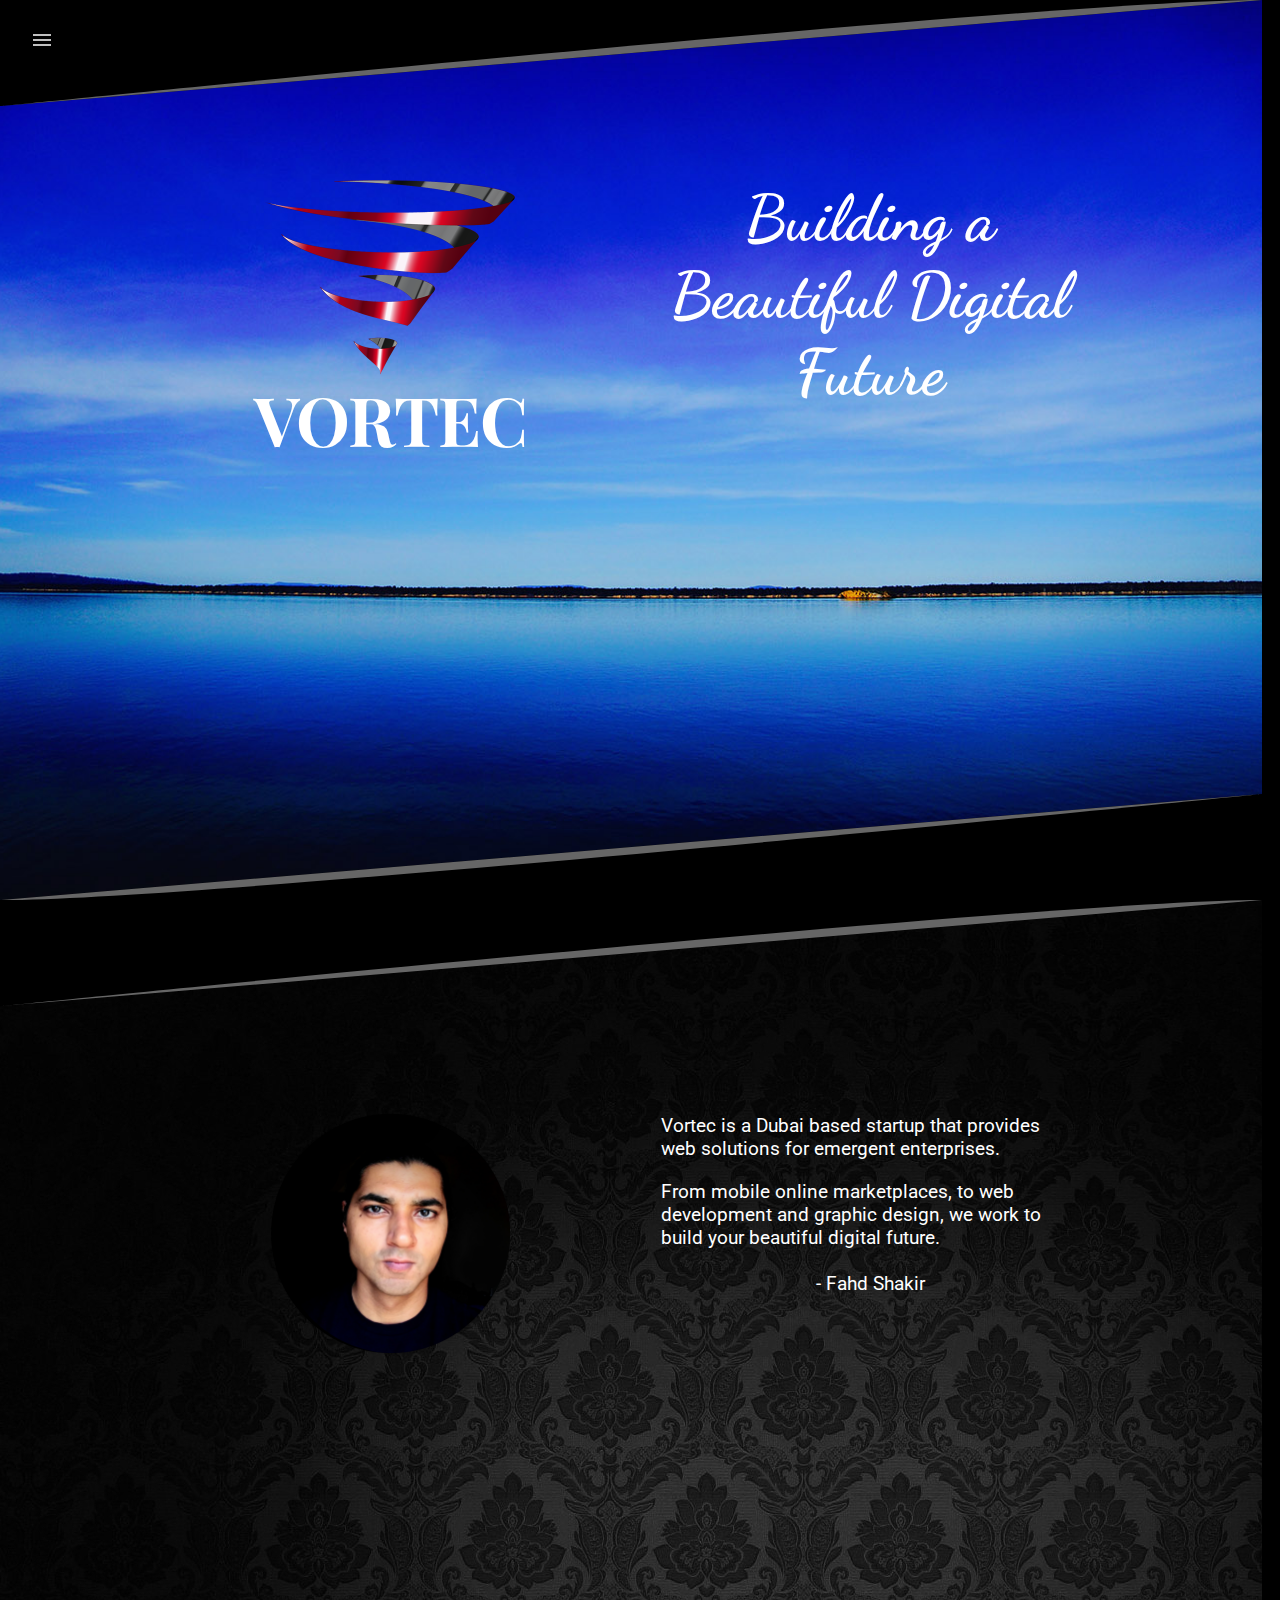
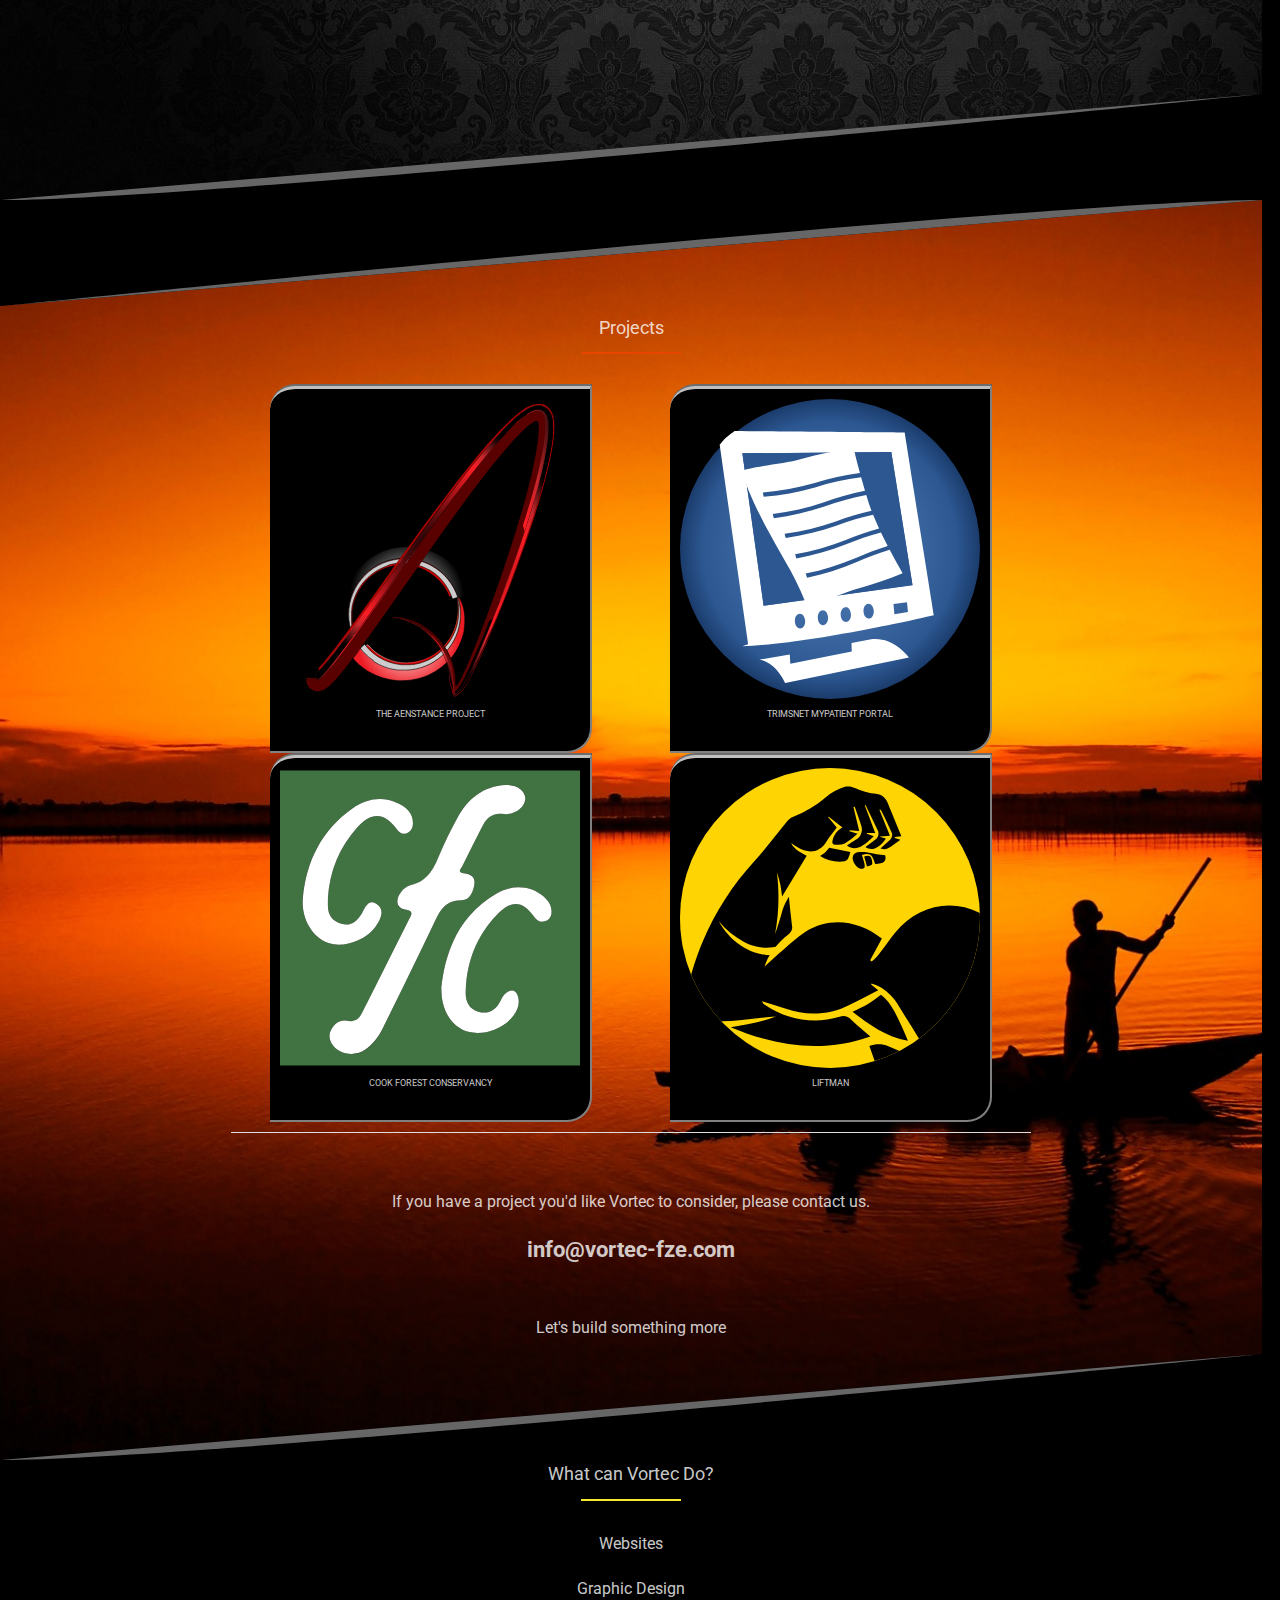
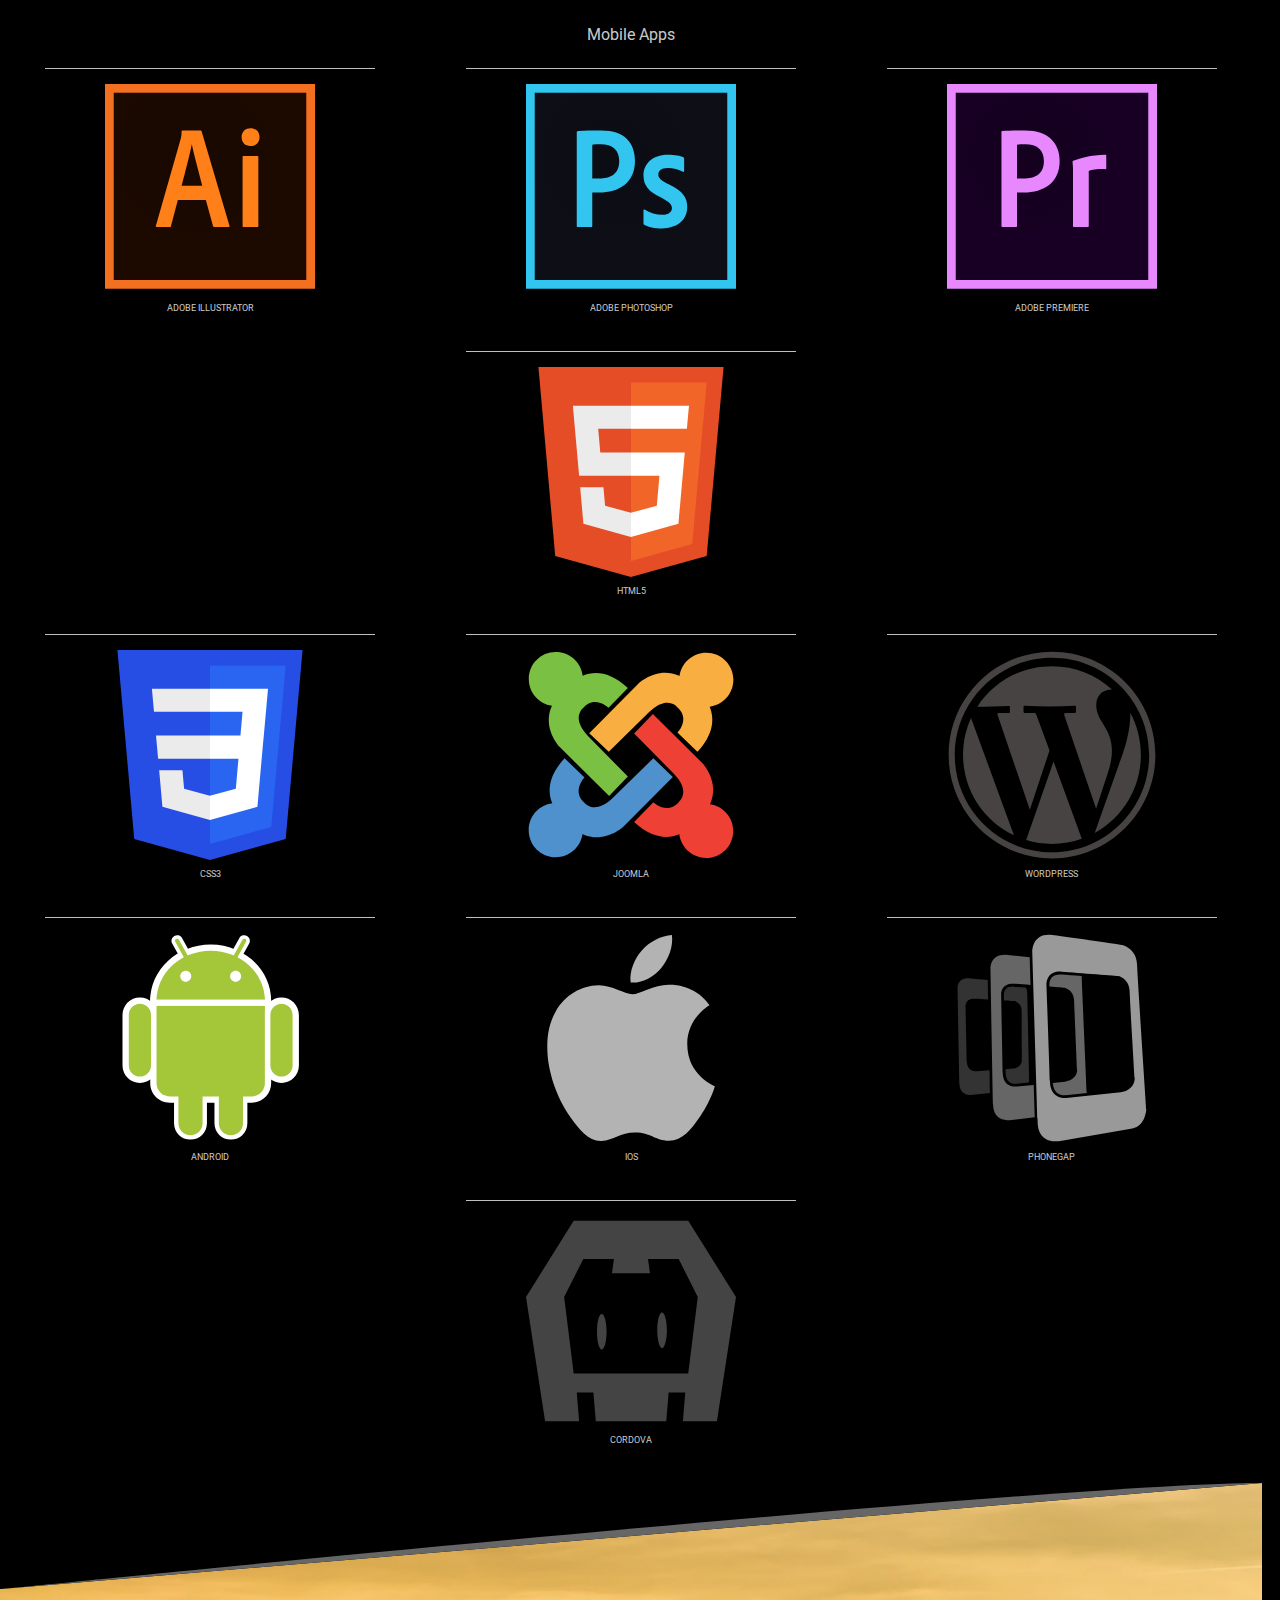
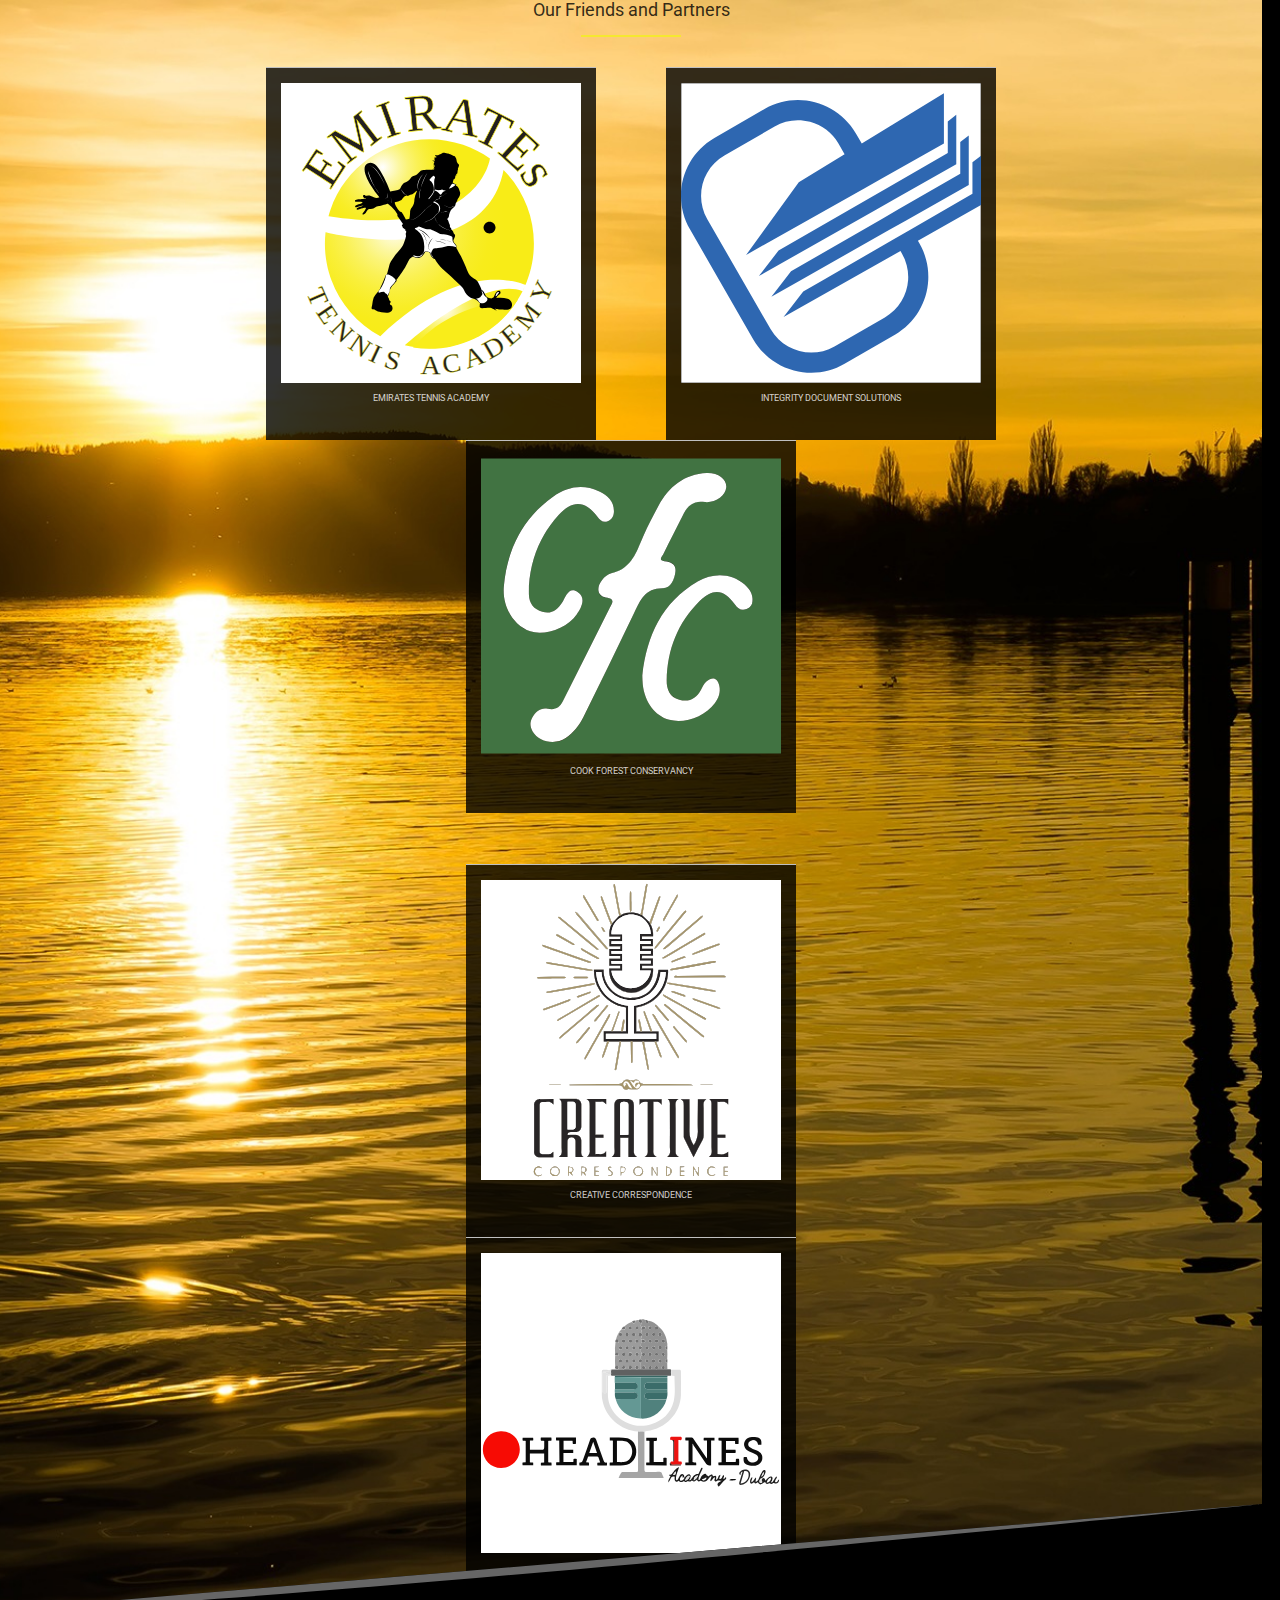
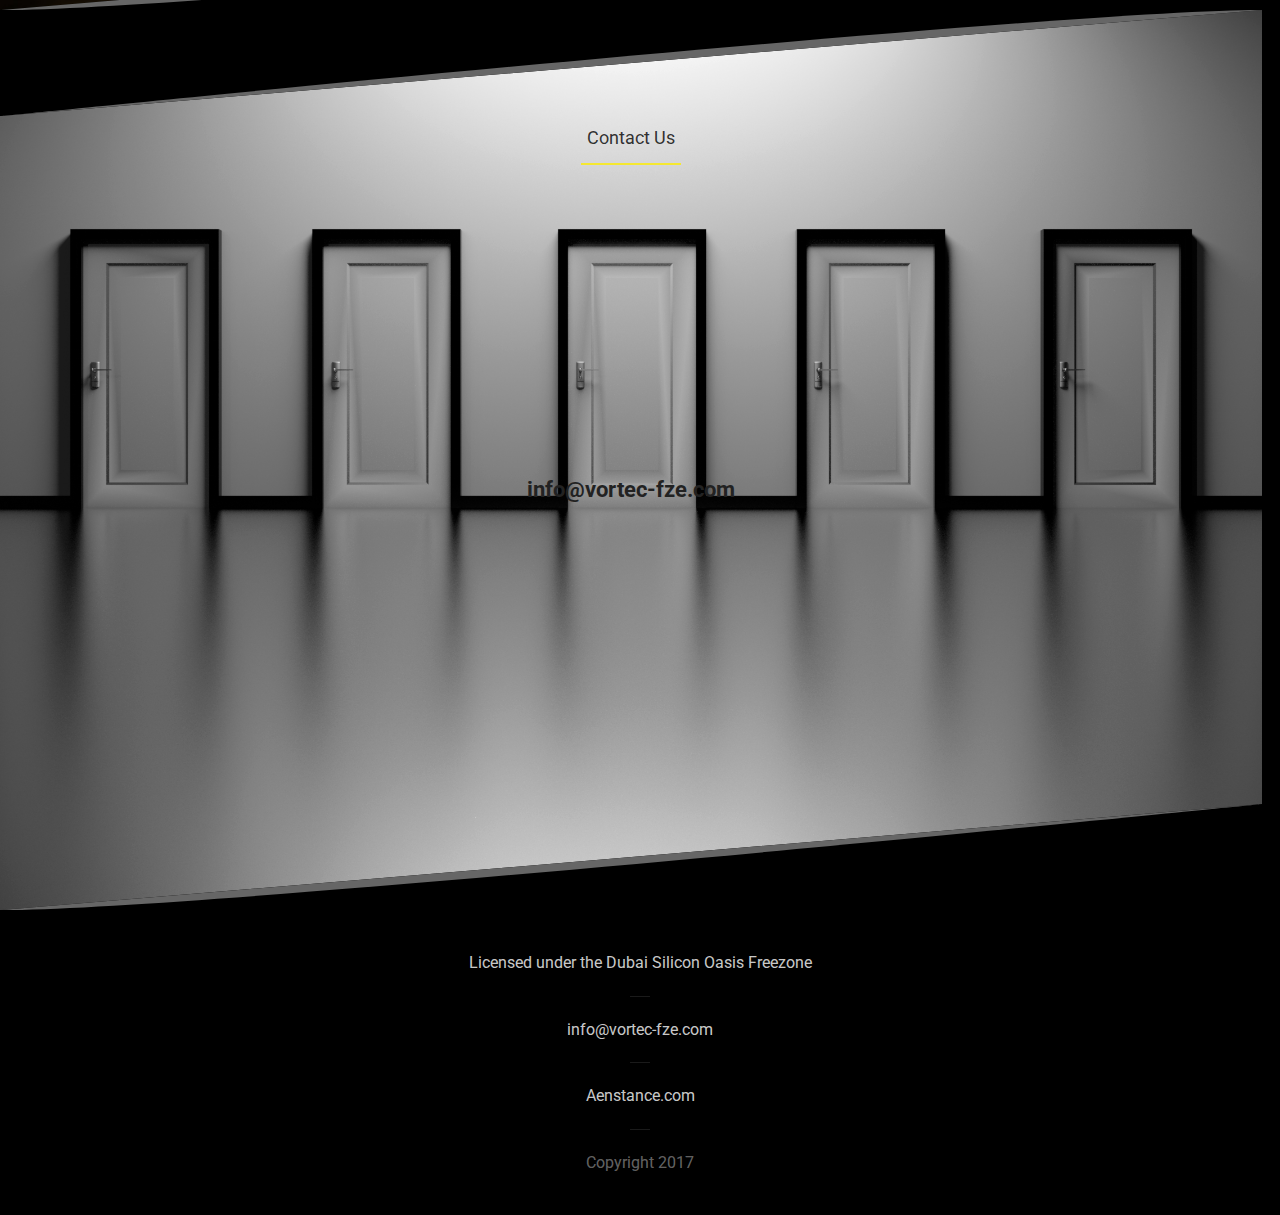
==== commit 086a278f: "bugfix" ====
--- a/index.html
+++ b/index.html
@@ -140,7 +140,7 @@
                 <hr>
                 <br>
                 <p>If you have a project you'd like Vortec to consider, please contact us.</p>
-                <a href="mailto:info@vortec-fze.com">info@vortec-fze.com<h4>info@vortec-fze.com</h4></a>
+                <a href="mailto:info@vortec-fze.com"><h4>info@vortec-fze.com</h4></a>
                 <p class="endpiece">Let's build something more</p>
             </div>
             <svg version="1.1" id="Layer_5" xmlns="http://www.w3.org/2000/svg" xmlns:xlink="http://www.w3.org/1999/xlink" x="0px" y="0px" viewBox="0 0 1368 115" style="enable-background:new 0 0 1368 115;" xml:space="preserve">
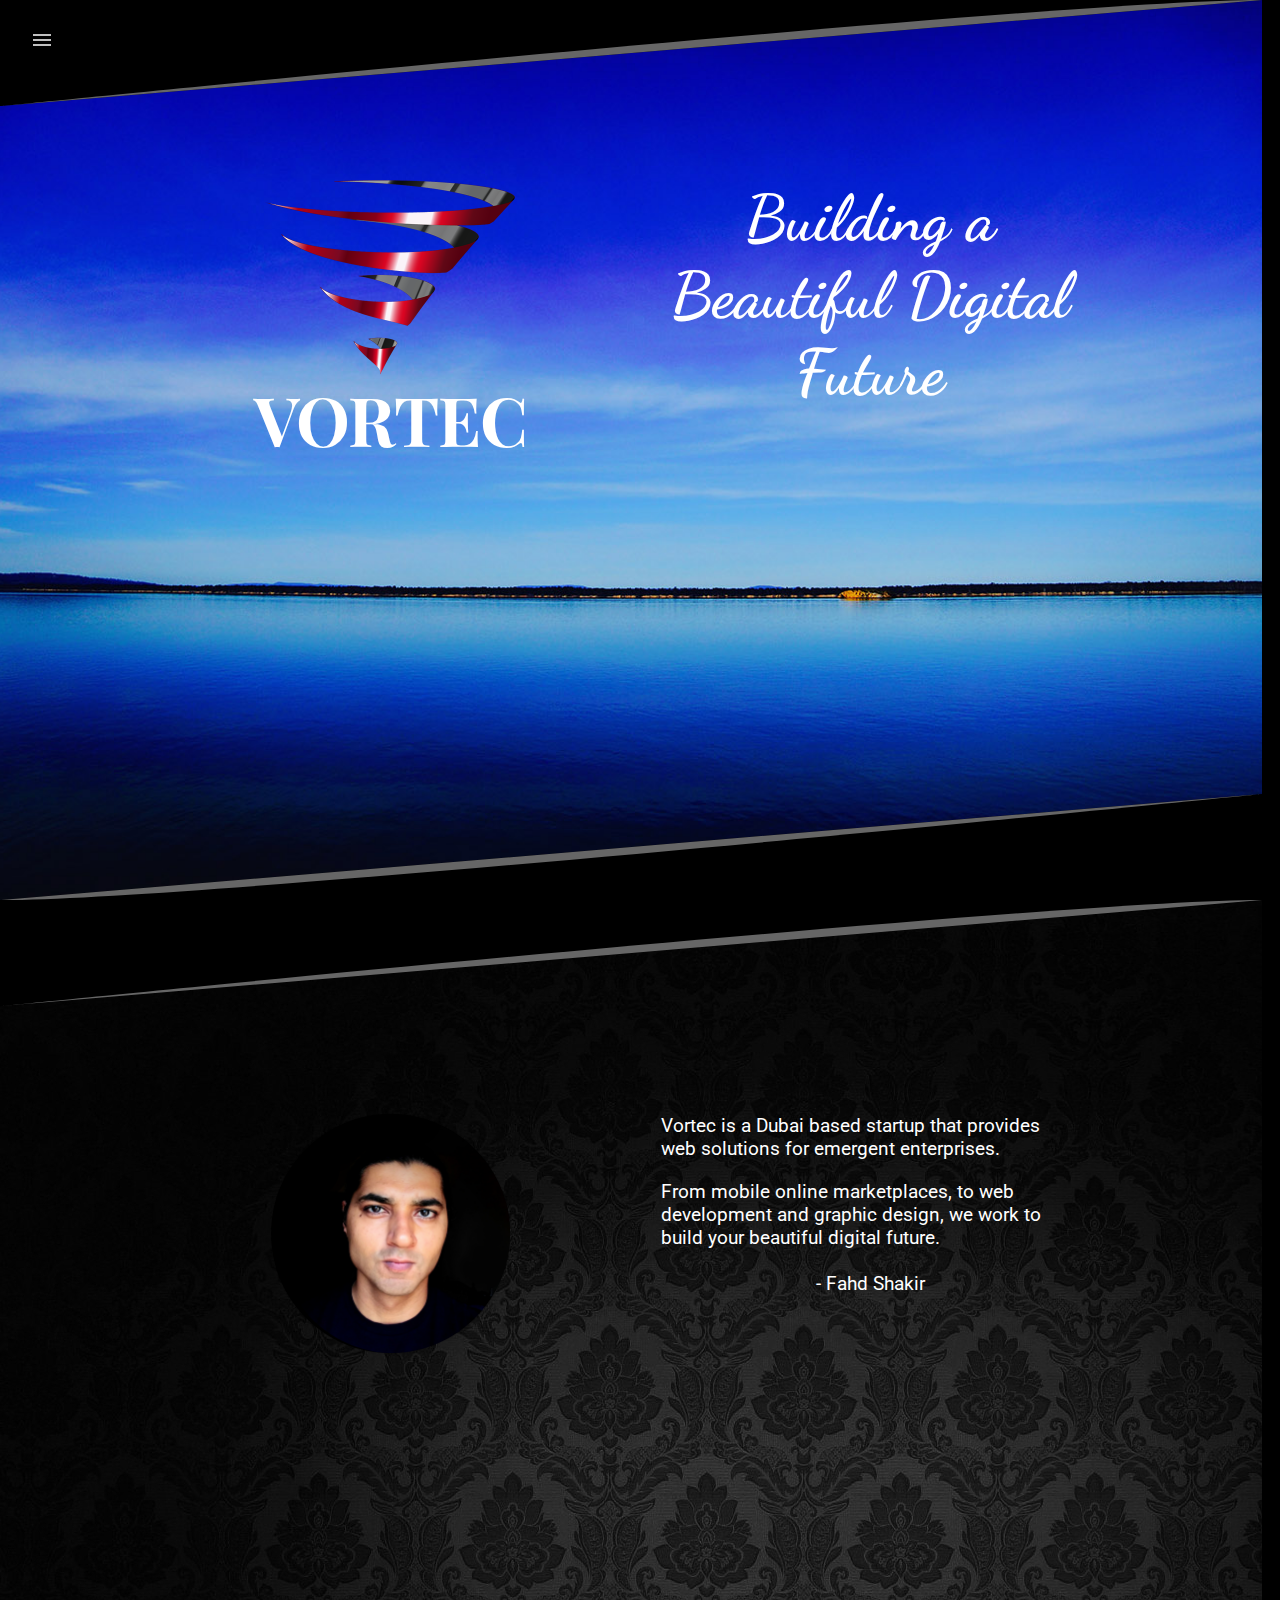
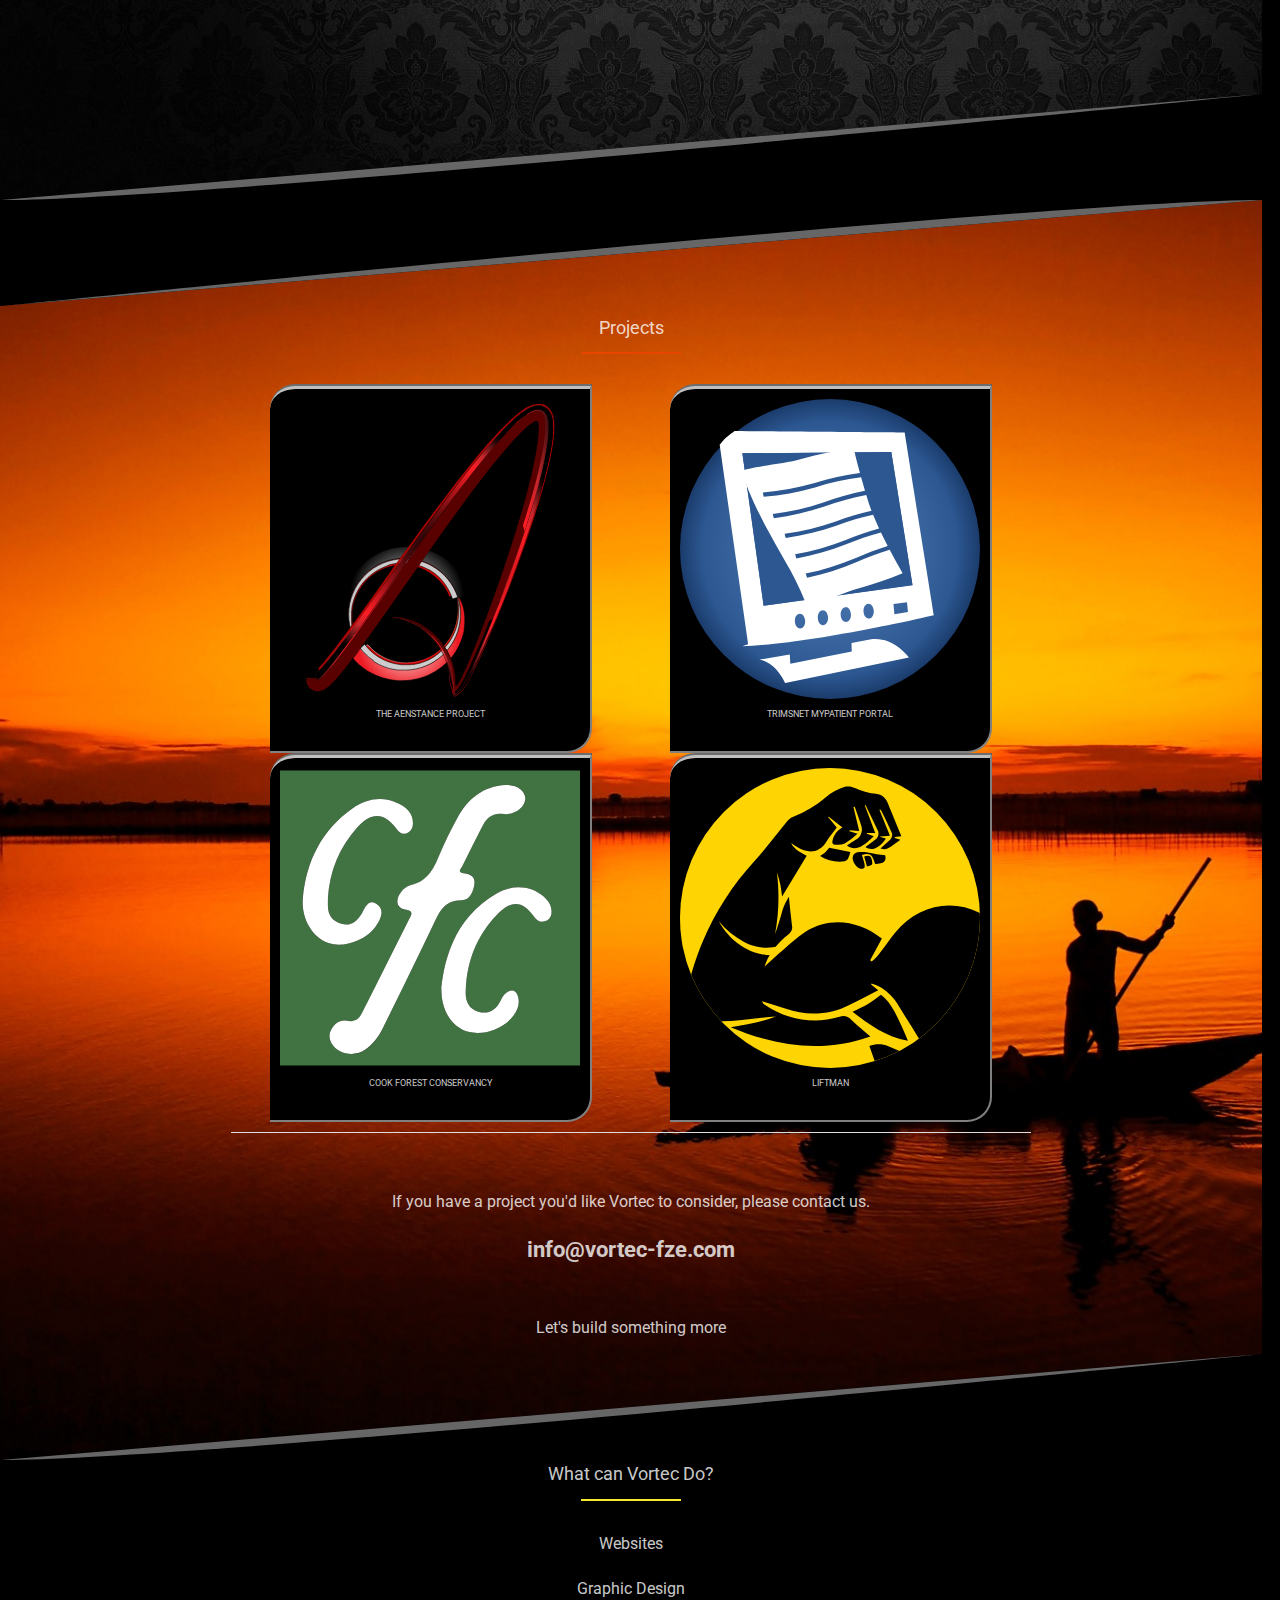
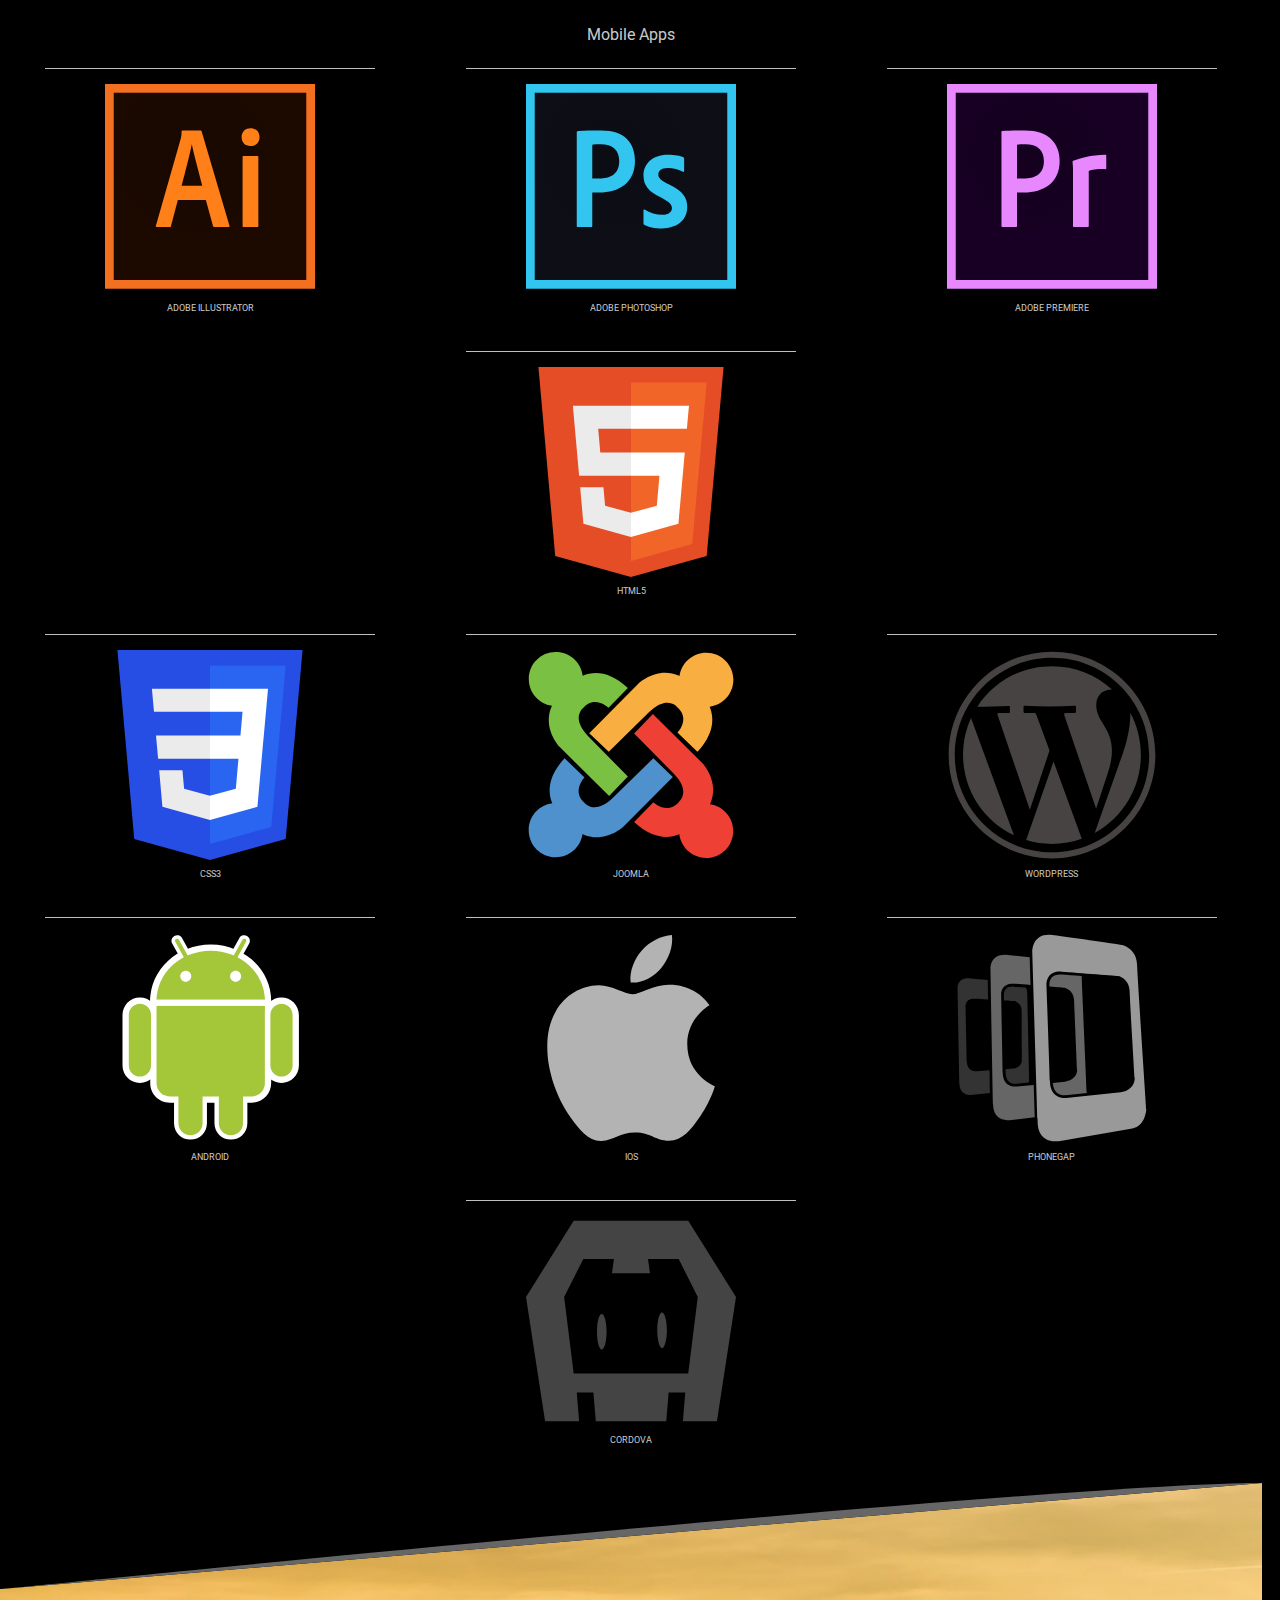
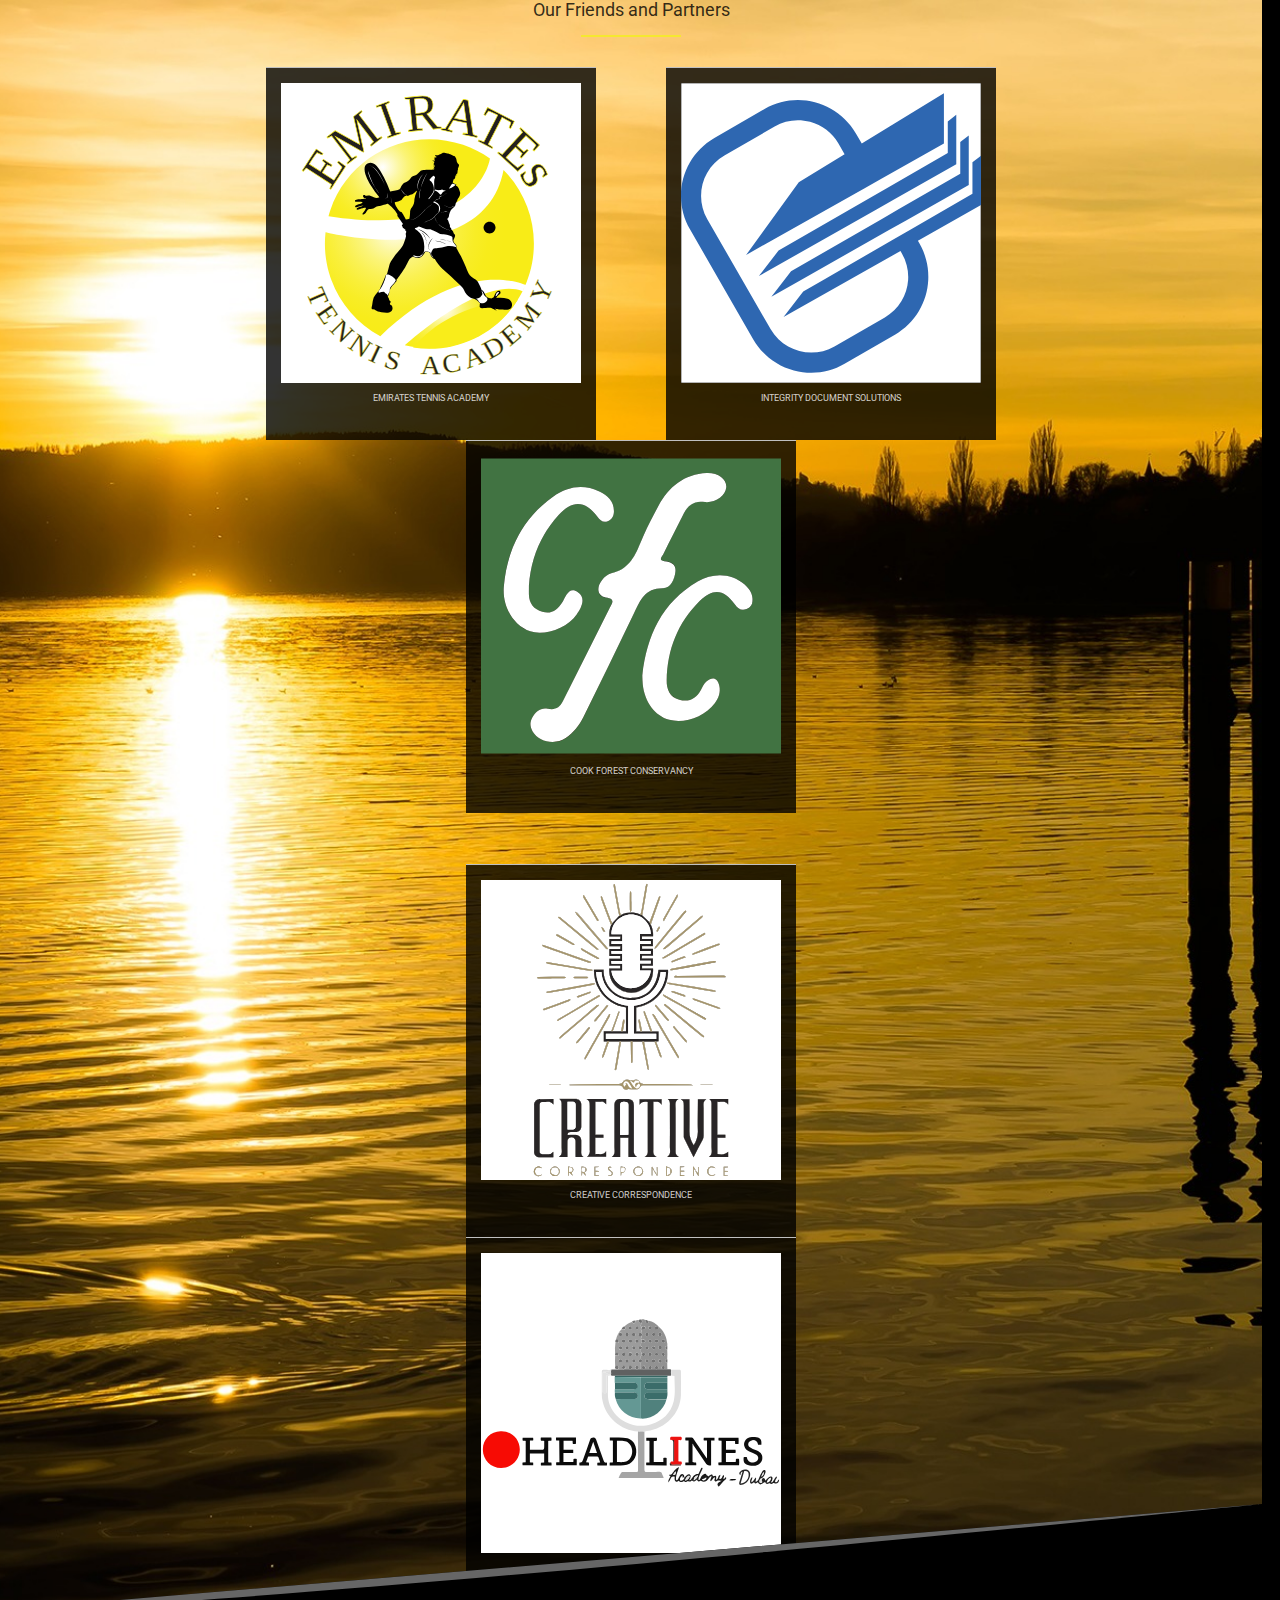
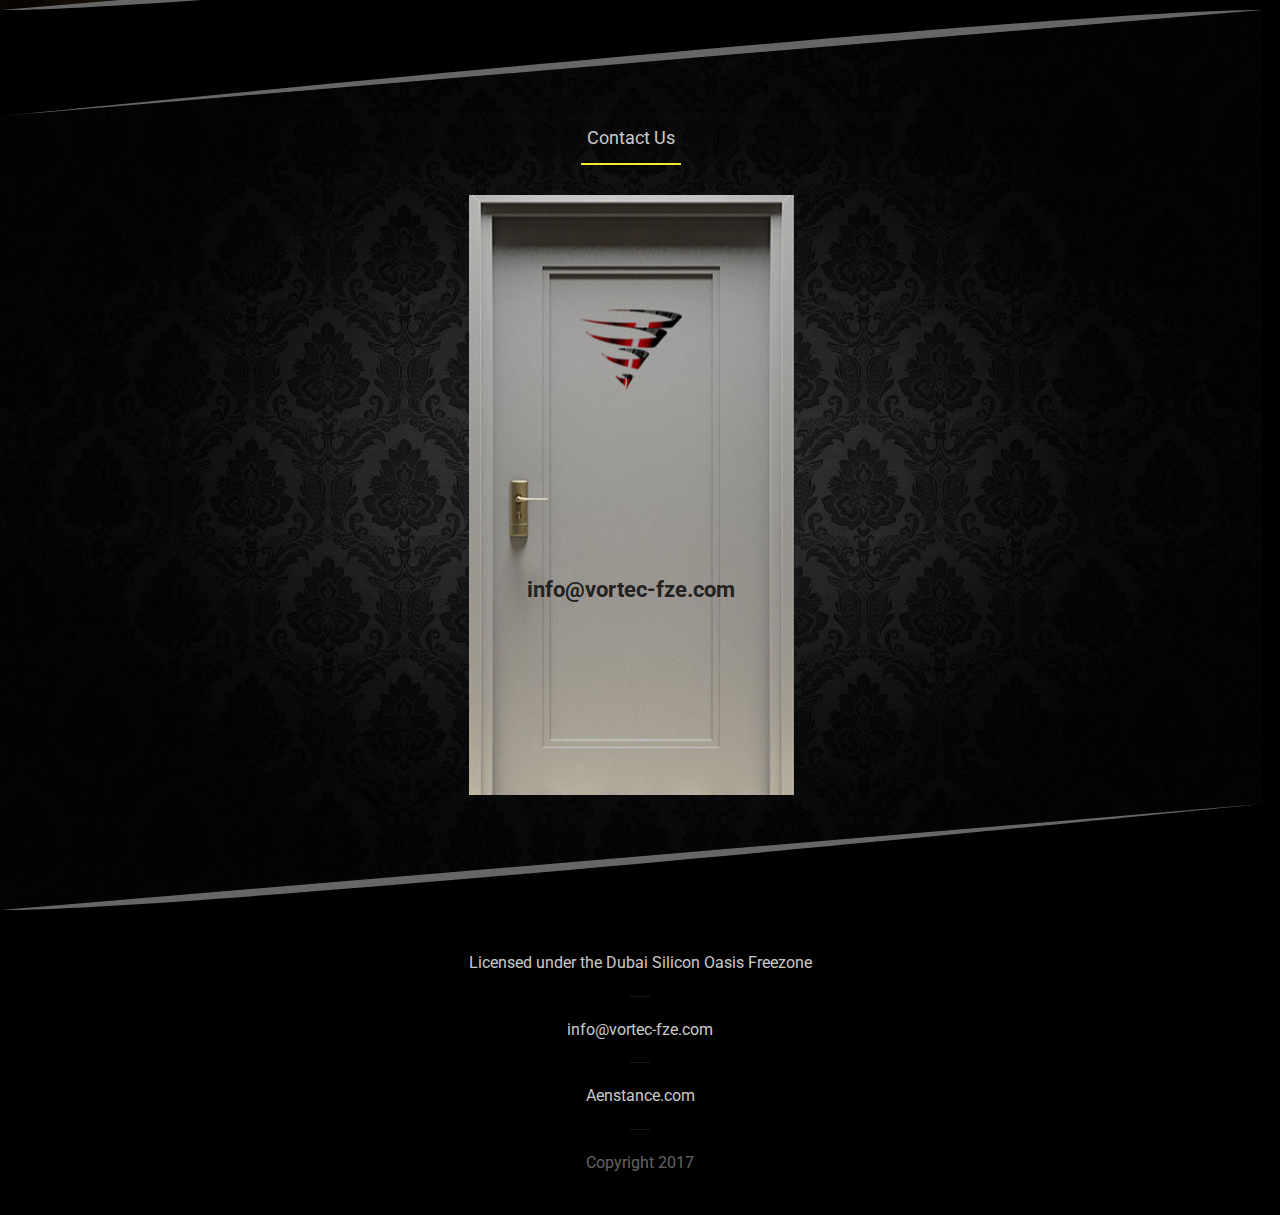
==== commit 8734b8ac: "changed to door image for contact us" ====
--- a/index.html
+++ b/index.html
@@ -278,10 +278,12 @@
                 </g>
             </svg>
             <div class="section-head">Contact Us</div>
+            
             <hr class="section-title-rule">
-
+            <div class="contactdoor">
             <a href="mailto:info@vortec-fze.com"><h4 class="contact-point text-center">info@vortec-fze.com</h4></a>
-
+            </div>
+            <br>
             <svg version="1.1" id="Layer_9" xmlns="http://www.w3.org/2000/svg" xmlns:xlink="http://www.w3.org/1999/xlink" x="0px" y="0px" viewBox="0 0 1368 115" style="enable-background:new 0 0 1368 115;" xml:space="preserve">
                 <style type="text/css">
                     .st0 {
--- a/css/main3.css
+++ b/css/main3.css
@@ -955,15 +955,30 @@
     position: relative;       
 }
 .backgroundbody6 {
-    background-image: url("../images/bg%20doors4.png");
+    background-image: url("../images/bg%20patterns%20(1).jpg");
     background-repeat: no-repeat;
     background-position: center;
     background-size: cover;
     width: 98.6vw;
     min-height: 100vh;
-    position: relative;    
-}
-
+    position: relative;
+    overflow: hidden;
+    
+    
+}
+.contactdoor{
+    background-image: url("../images/contact-door2.jpg");
+    background-repeat: no-repeat;
+    background-position: center;
+    background-size: cover;
+    max-width:325px;
+    min-width: 300px;
+    min-height: 600px;
+    margin: 0 auto;    
+}
+.backgroundbody6 .section-head{
+    color: rgba(255,255,255,0.8);
+}
 
 #Layer_3 {
     position: absolute;
@@ -1008,8 +1023,8 @@
 }
 
 .contact-point {
-    padding-top: 280px;
-}
-
-
-
+    padding-top: 380px;
+}
+
+
+
